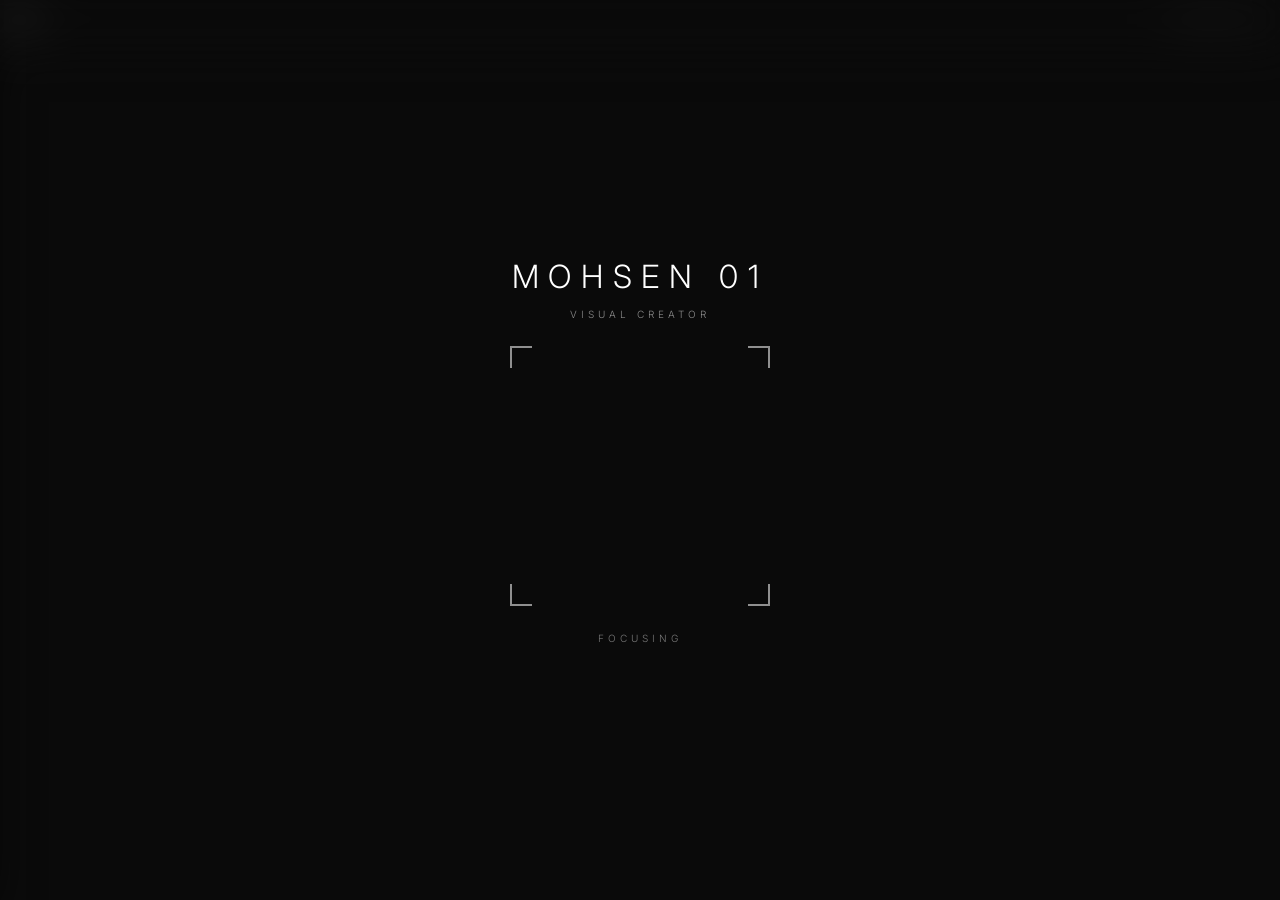
==== index.html @ 98c125b5 "Update index.html" ====
<!DOCTYPE html>
<html lang="en">
<head>
<meta charset="UTF-8"/>
<meta name="viewport" content="width=device-width, initial-scale=1.0"/>
<title>Mohsen-01 — Visual Creator</title>
<link rel="icon" href="public/logo.svg" type="image/svg+xml"/>
<link rel="apple-touch-icon" href="public/logo.svg"/>
<script src="https://cdnjs.cloudflare.com/ajax/libs/xlsx/0.18.5/xlsx.full.min.js"></script>
<link rel="preconnect" href="https://fonts.googleapis.com"/>
<link rel="preconnect" href="https://fonts.gstatic.com" crossorigin/>
<link href="https://fonts.googleapis.com/css2?family=Inter:wght@300;400;500&family=DM+Serif+Display&display=swap" rel="stylesheet"/>
<style>
*,*::before,*::after{box-sizing:border-box;margin:0;padding:0}
:root{
  --bg:#0a0a0a;
  --card:#111;
  --text:#fff;
  --gray:#8c8c8c;
  --accent:#d8b25c;
  --af-green:#3ddc63;
  --sw:240px;
  --gap:10px;
  --tb:50px;
  --f:'Inter',sans-serif;
  --fd:'DM Serif Display',serif;
}
html,body{
  width:100%;height:100%;overflow:hidden;
  background:var(--bg);color:var(--text);
  font-family:var(--f);font-weight:300;
}
img,video{
  -webkit-user-drag:none;
  -khtml-user-drag:none;
  -moz-user-drag:none;
  -o-user-drag:none;
  user-select:none;
  -webkit-touch-callout:none;
}

/* ══ SITE ROOT — everything except the loading overlay lives in here,
   so the whole app can be blurred/sharpened as one unit (focus-pull) ══ */
#site-root{
  position:fixed;inset:0;
  filter:blur(24px);
  transform:scale(1.015);
  transition:filter 1s cubic-bezier(.4,0,.2,1), transform 1s cubic-bezier(.4,0,.2,1);
  pointer-events:none;
}
#site-root.sharp{
  filter:blur(0);
  transform:scale(1);
  pointer-events:auto;
}

/* ══ INTRO / VIEWFINDER FOCUS OVERLAY ══ */
#intro{
  position:fixed;inset:0;z-index:9999;
  display:flex;flex-direction:column;align-items:center;justify-content:center;gap:26px;
  pointer-events:none;
  transition:opacity .7s ease;
}
#intro.out{opacity:0}
#iname{
  font-family:var(--f);
  font-weight:300;
  font-size:clamp(20px,3vw,32px);
  letter-spacing:.3em;text-transform:uppercase;
  opacity:0;transform:translateY(12px);
  transition:opacity .8s,transform .8s;
}
#iname.in{opacity:1;transform:translateY(0)}
#isub{
  font-size:10px;letter-spacing:.4em;text-transform:uppercase;
  color:var(--gray);margin-top:-14px;
  opacity:0;transition:opacity .6s .3s;
}
#isub.in{opacity:1}

/* AF (autofocus) viewfinder box — like a camera focus-confirm frame */
#af-box{
  position:relative;width:min(46vw,260px);height:min(46vw,260px);
  opacity:0;transition:opacity .5s ease;
}
#af-box.in{opacity:1}
#af-box.hunting{animation:afHunt 1.05s ease-in-out infinite}
@keyframes afHunt{
  0%,100%{transform:scale(1)}
  50%{transform:scale(.93)}
}
.af-corner{
  position:absolute;width:22px;height:22px;
  border:2px solid rgba(255,255,255,.55);
  transition:border-color .35s ease, width .35s ease, height .35s ease;
}
.af-tl{top:0;left:0;border-right:none;border-bottom:none}
.af-tr{top:0;right:0;border-left:none;border-bottom:none}
.af-bl{bottom:0;left:0;border-right:none;border-top:none}
.af-br{bottom:0;right:0;border-left:none;border-top:none}
#af-box.confirm .af-corner{border-color:var(--af-green)}
#af-status{
  font-size:10px;letter-spacing:.4em;text-transform:uppercase;
  color:rgba(255,255,255,.45);
  opacity:0;transition:opacity .5s ease, color .35s ease;
}
#af-status.in{opacity:1}
#af-status.confirm{color:var(--af-green)}

/* ══ TOPBAR ══ */
#topbar{
  position:absolute;top:0;left:0;right:0;height:var(--tb);
  display:flex;align-items:center;
  padding:0 24px 0 56px;
  z-index:400;
  border-bottom:1px solid rgba(255,255,255,.04);
  background:rgba(10,10,10,.9);
  backdrop-filter:blur(12px);
  -webkit-backdrop-filter:blur(12px);
}
#tb-left{display:flex;align-items:center;gap:8px;flex:1}
#tb-back{
     display:none;
    background:none;
    border:none;
    cursor:pointer;
    color:var(--gray);
    transition:color .25s;
	font-size:11px;
    letter-spacing:.22em;
    text-transform:uppercase;
}
#tb-back:hover{color:var(--text)}
#tb-sep{
    display:none;
    color:var(--gray);
    font-size:11px;
    letter-spacing:.18em;
}
#tb-cat{
  display:none;
    color:var(--text);
    font-size:11px;
    letter-spacing:.22em;
    text-transform:uppercase;
}
#tb-name{
  margin-left:auto;
  font-size:11px;letter-spacing:.25em;text-transform:uppercase;
  color:var(--gray);
}

/* hamburger */
#hbg{
  position:absolute;top:13px;left:14px;z-index:600;
  width:28px;height:24px;cursor:pointer;
  display:flex;flex-direction:column;justify-content:space-between;
  padding:2px 0;
}
#hbg span{
  display:block;height:1px;background:var(--text);
  transition:all .35s cubic-bezier(.77,0,.175,1);transform-origin:left center;
}
#hbg.open span:nth-child(1){transform:rotate(45deg)}
#hbg.open span:nth-child(2){opacity:0;transform:scaleX(0)}
#hbg.open span:nth-child(3){transform:rotate(-45deg)}

/* ══ SIDEBAR ══ */
#sidebar{
  position:absolute;left:0;top:0;bottom:0;width:var(--sw);
  background:rgba(8,8,8,.98);
  border-right:1px solid rgba(255,255,255,.05);
  display:flex;flex-direction:column;padding:52px 36px 40px;
  z-index:500;
  transform:translateX(-100%);
  transition:transform .45s cubic-bezier(.77,0,.175,1);
}
#sidebar.open{transform:translateX(0)}
.sb-brand{
  margin-bottom:52px;
}
.sb-logo{
  display:block;
  max-height:150px;
  max-width:150px;
  object-fit:contain;
}
.about-logo{
  display:block;
  max-height:200px;
  max-width:200px;
  object-fit:contain;
  margin-bottom:28px;
}
#sidebar nav{display:flex;flex-direction:column;gap:4px}
#sidebar nav a{
  font-size:12px;letter-spacing:.22em;text-transform:uppercase;
  color:var(--gray);text-decoration:none;padding:7px 0;
  transition:color .2s;
}
#sidebar nav a:hover,#sidebar nav a.act{color:var(--text)}
.sb-soc{margin-top:auto;display:flex;flex-direction:column;gap:8px}
.sb-soc a{
  font-size:9px;letter-spacing:.2em;text-transform:uppercase;
  color:var(--gray);text-decoration:none;transition:color .2s;
}
.sb-soc a:hover{color:var(--accent)}

/* ══ DIM ══ */
#dim{
  position:absolute;inset:0;z-index:490;
  background:rgba(0,0,0,0);pointer-events:none;
  transition:background .4s;
}
#dim.on{background:rgba(0,0,0,.6);pointer-events:all}

/* ══ WRAP ══ */
#wrap{
  position:absolute;inset:0;
  transition:transform .45s cubic-bezier(.77,0,.175,1),opacity .45s ease;
}
#wrap.pushed{transform:translateX(calc(var(--sw)*.45));opacity:.3}

/* ══ PAGES ══ */
.pg{position:absolute;inset:0;display:none}
.pg.act{display:block}

/* ══ HOME ══ */
#pg-home{overflow:hidden;padding-top:var(--tb)}

/* iOS zoom layer — wraps the grid, gets scaled */
#metro-wrap{
  width:100%;
  height:calc(var(--app-height) - var(--tb));
  transform-origin:center center; /* updated by JS per clicked tile */
  transition:transform .55s cubic-bezier(.4,0,.2,1),
             opacity   .45s ease;
  will-change:transform,opacity;
}
#metro{
  width:100%;height:100%;
  display:grid;
  gap:var(--gap);
  padding:var(--gap);
  grid-template-columns:repeat(12,1fr);
  /* rows set by JS per template */
}
/* tile positions set dynamically by JS */

.tile{
  position:relative;overflow:hidden;cursor:pointer;
  background:var(--card);
  border-radius:10px;
}

.sl{position:absolute;inset:0;opacity:0;z-index:1;will-change:transform}
.sl.on{opacity:1;z-index:2}
.sl img{
  width:100%;height:100%;
  object-fit:cover;
  filter:brightness(1);
  transition:transform .7s cubic-bezier(.25,.46,.45,.94),filter .4s;
}
.tile:hover .sl.on img{transform:scale(1.06);filter:brightness(.7)}
.sl video{width:100%;height:100%;object-fit:cover;filter:brightness(1);}

/* tile label — bottom center, not middle */
.tile-lbl{
  position:absolute;bottom:0;left:0;right:0;
  padding:28px 16px 18px;
  background:linear-gradient(transparent 0%,rgba(0,0,0,.85) 100%) bottom/100% 100% no-repeat;
  z-index:2;
  display:flex;flex-direction:column;align-items:center;
  text-align:center;
}
.tile-lbl-t{
  font-family:var(--fd);
  font-size:clamp(20px,2vw,40px);
  font-weight:300;letter-spacing:.18em;text-transform:uppercase;
  text-shadow:0 2px 16px rgba(0,0,0,.8);
  transition:letter-spacing .3s;
}
.tile:hover .tile-lbl-t{letter-spacing:.28em}
.tile-lbl-c{
  font-size:10px;letter-spacing:.2em;color:rgba(255,255,255,.4);
  margin-top:5px;text-transform:uppercase;
  opacity:0;transform:translateY(3px);
  transition:opacity .3s,transform .3s;
}
.tile:hover .tile-lbl-c{opacity:1;transform:translateY(0)}

/* ══ TRANSITION OVERLAY ══ */
#trans{
  position:absolute;inset:0;z-index:800;
  background:var(--bg);
  opacity:0;pointer-events:none;
  display:flex;align-items:center;justify-content:center;
  transition:opacity .35s ease;
}
#trans.fade-in{opacity:1}
#trans-title{
  font-family:var(--fd);
  font-size:clamp(28px,5vw,64px);font-weight:300;
  letter-spacing:.2em;text-transform:uppercase;
  opacity:0;transform:translateY(10px);
  transition:opacity .4s ease,transform .4s ease;
}
#trans-title.show{opacity:1;transform:translateY(0)}

/* ══ GALLERY — Justified Grid ══ */
#pg-gallery{overflow-y:auto;padding-top:var(--tb)}
#pg-gallery::-webkit-scrollbar{width:2px}
#pg-gallery::-webkit-scrollbar-thumb{background:rgba(255,255,255,.08)}

.photo-grid{
  padding:var(--gap);
  opacity:0;
  transition:opacity .5s ease;
}
.photo-grid.in{opacity:1}

/* each justified row */
.jrow{
  display:flex;
  gap:var(--gap);
  margin-bottom:var(--gap);
}
.pi{
  position:relative;overflow:hidden;cursor:pointer;
  background:var(--card);
  flex-shrink:0;
}
.pi img,.pi video{
  width:100%;height:100%;object-fit:cover;
  display:block;
  filter:brightness(.85);
  transition:transform .5s cubic-bezier(.25,.46,.45,.94),filter .3s;
}
.pi:hover img,.pi:hover video{transform:scale(1.04);filter:brightness(.5)}
.pi-ov{
  position:absolute;inset:0;
  display:flex;align-items:center;justify-content:center;
  opacity:0;transition:opacity .3s;
}
.pi:hover .pi-ov{opacity:1}
.pi-ov span{
  width:36px;height:36px;border-radius:50%;
  border:1px solid rgba(255,255,255,.3);
  display:flex;align-items:center;justify-content:center;font-size:14px;
}

/* ══ LIGHTBOX ══ */
#lb{
  position:absolute;inset:0;z-index:900;background:#000;
  display:flex;
opacity:0;
pointer-events:none;
transition:opacity .35s ease;align-items:center;justify-content:center;
touch-action:none;
}
#lb.on{
opacity:1;
pointer-events:auto;
}
#lb-thumb,
#lb-img{
max-width:90vw;
max-height:88vh;
position:absolute;
object-fit:contain;
}

#lb-thumb{
filter:blur(18px);
transform:scale(1.04);
transition:opacity .35s;
clip-path:inset(0);
}

#lb-img{
opacity:0;
transition:opacity .4s ease;
cursor:zoom-in;
}
#lb-vid{max-width:90vw;max-height:88vh;display:none}
.lb-x{
  position:absolute;top:18px;right:24px;
  background:none;border:none;color:var(--gray);
  font-size:20px;cursor:pointer;transition:color .2s;z-index:10;
}
.lb-x:hover{color:var(--text)}
.lb-ctr{
  position:absolute;top:20px;left:50%;transform:translateX(-50%);
  font-size:10px;letter-spacing:.2em;color:var(--gray);
}
.lbn{
  position:absolute;top:50%;transform:translateY(-50%);
  background:none;border:none;color:rgba(255,255,255,.2);
  font-size:40px;cursor:pointer;padding:16px;transition:color .2s;
  z-index:5;
}
.lbn:hover{color:var(--text)}
#lb-p{left:0}#lb-n{right:0}
.lb-meta{
  position:absolute;bottom:0;left:0;right:0;
  padding:20px 40px 28px;
  background:linear-gradient(transparent,rgba(0,0,0,.92));
}
.lb-mt{font-size:15px;font-weight:400;letter-spacing:.04em;margin-bottom:5px}
.lb-md{font-size:10px;letter-spacing:.18em;color:var(--gray);line-height:2}

/* ══ ABOUT / CONTACT ══ */
#pg-about,#pg-contact{overflow-y:auto;padding-top:var(--tb)}
.pg-inner{padding:clamp(40px,7vh,90px) clamp(28px,7vw,110px);max-width:700px}
.pg-ttl{
  font-family:var(--f);
  font-weight:200;
  letter-spacing:.08em;
  font-size:clamp(32px,5vw,64px);font-weight:300;
  letter-spacing:-.01em;margin-bottom:32px;
}
.bio{font-size:clamp(14px,1.5vw,17px);color:var(--gray);line-height:1.95;margin-bottom:48px}
.a-cols{display:grid;grid-template-columns:1fr 1fr;gap:32px;max-width:420px}
.a-lbl{font-size:9px;letter-spacing:.25em;text-transform:uppercase;color:var(--gray);margin-bottom:8px}
.a-val{font-size:13px;line-height:1.9}
.c-item{
  display:flex;align-items:center;padding:16px 0;
  border-bottom:1px solid rgba(255,255,255,.06);
  text-decoration:none;color:var(--text);transition:padding-left .25s;
}
.c-item:hover{padding-left:10px}
.c-lbl{font-size:9px;letter-spacing:.22em;text-transform:uppercase;color:var(--gray);width:110px;flex-shrink:0}
.c-val{font-size:clamp(14px,1.8vw,20px);font-weight:300;flex:1}
.c-arr{color:var(--gray);transition:color .2s,transform .2s;font-size:16px}
.c-item:hover .c-arr{color:var(--accent);transform:translateX(4px)}

/* ══ MOBILE ══ */
@media(max-width:700px){
  /* mobile: JS uses mobile template */
  .photo-grid{grid-template-columns:repeat(6,1fr);grid-auto-rows:90px}
  .gi-a,.gi-d,.gi-f{grid-column:span 3}
  .gi-b{grid-column:span 6}
  .gi-c,.gi-e{grid-column:span 3}
  .a-cols{grid-template-columns:1fr}

  #af-box{width:min(60vw,200px);height:min(60vw,200px)}
  .af-corner{width:16px;height:16px}
}
</style>
</head>
<body>

<!-- INTRO / VIEWFINDER FOCUS OVERLAY -->
<div id="intro">
  <div id="iname">Mohsen 01</div>
  <div id="isub">Visual Creator</div>
  <div id="af-box">
    <span class="af-corner af-tl"></span>
    <span class="af-corner af-tr"></span>
    <span class="af-corner af-bl"></span>
    <span class="af-corner af-br"></span>
  </div>
  <div id="af-status">Focusing</div>
</div>

<!-- SITE ROOT (blurred → sharp as it loads) -->
<div id="site-root">

<!-- HAMBURGER -->
<div id="hbg" onclick="toggleSB()">
  <span></span><span></span><span></span>
</div>

<!-- TOPBAR -->
<div id="topbar">
  <div id="tb-left">
    <button id="tb-back" onclick="goHome()">‹ HOME</button>
	<span id="tb-sep"> / </span>
    <span id="tb-cat"></span>
  </div>
  <span id="tb-name">Mohsen-01</span>
</div>

<!-- DIM -->
<div id="dim" onclick="closeSB()"></div>

<!-- SIDEBAR -->
<div id="sidebar">

  <nav>
    <a href="#" onclick="nav('home');return false" class="act">Home</a>
    <a href="#" onclick="nav('about');return false">About</a>
    <a href="#" onclick="nav('contact');return false">Contact</a>
  </nav>
  <div class="sb-soc">
    <a href="https://instagram.com/01mohsen" target="_blank">Instagram</a>
    <a href="https://behance.net/" target="_blank">Behance</a>
    <a href="https://linkedin.com/" target="_blank">LinkedIn</a>
  </div>
</div>

<!-- TRANSITION OVERLAY -->
<div id="trans">
  <div id="trans-title"></div>
</div>

<!-- WRAP -->
<div id="wrap">

  <!-- HOME -->
  <div id="pg-home" class="pg act">
    <div id="metro-wrap">
      <div id="metro" class="seven"></div>
    </div>
  </div>

  <!-- GALLERY -->
  <div id="pg-gallery" class="pg">
    <div class="photo-grid" id="photo-grid"></div>
  </div>

  <!-- ABOUT -->
  <div id="pg-about" class="pg">
    <div class="pg-inner">
      <img src="public/logo.svg" alt="Mohsen 01" class="about-logo"/>
      <h1 class="pg-ttl">Mohsen 01</h1>
      <p class="bio">Details create distinction.<br><br>I’m Mohsen, a visual creator specializing in photography and filmmaking. Since 2012, I’ve been creating visuals that combine minimalist aesthetics, cinematic storytelling, and meticulous attention to detail.<br><br>From product and fashion photography to commercial campaigns, social media films, documentaries, and music videos, every project is an opportunity to create meaningful visuals that elevate brands, evoke emotion, and leave a lasting impression.</p>
      <div class="a-cols">
        <div>
          <div class="a-lbl">Specialties</div>
          <div class="a-val">Commercial<br>Fashion<br>Product<br>Industrial<br>Video</div>
        </div>
        <div>
          <div class="a-lbl">Studio</div>
          <div class="a-val">FanStudio<br>Iran</div>
        </div>
      </div>
    </div>
  </div>
   
  <!-- CONTACT -->
  <div id="pg-contact" class="pg">
    <div class="pg-inner">
      <h1 class="pg-ttl">Let's Work<br>Together</h1>
      <a class="c-item" href="mailto:mohsen_01@ymail.com">
        <span class="c-lbl">Email</span><span class="c-val">Mohsen_01@ymail.com</span><span class="c-arr">→</span>
      </a>
      <a class="c-item" href="https://instagram.com/01mohsen" target="_blank">
        <span class="c-lbl">Instagram</span><span class="c-val">@01mohsen</span><span class="c-arr">→</span>
      </a>
      <a class="c-item" href="https://t.me/mohsen_01" target="_blank">
        <span class="c-lbl">Telegram</span><span class="c-val">@Mohsen_01</span><span class="c-arr">→</span>
      </a>
      <a class="c-item" href="https://wa.me/989106005650" target="_blank">
        <span class="c-lbl">WhatsApp</span><span class="c-val">+98 910 6005 650</span><span class="c-arr">→</span>
      </a>
    </div>
  </div>

</div><!-- /wrap -->

<!-- LIGHTBOX -->
<div id="lb">
  <button class="lb-x" onclick="closeLb()">✕</button>
  <div class="lb-ctr" id="lb-ctr"></div>
  <button class="lbn" id="lb-p" onclick="lbNav(-1)">‹</button>
  <img id="lb-thumb" src="" alt=""/>
  <img id="lb-img" src="" alt=""/>
  <video id="lb-vid" controls loop></video>
  <button class="lbn" id="lb-n" onclick="lbNav(1)">›</button>
  <div class="lb-meta">
    <div class="lb-mt" id="lb-mt"></div>
    <div class="lb-md" id="lb-md"></div>
  </div>
</div>

</div><!-- /site-root -->

<script>
// ── utils ──────────────────────────────────
function shuffle(a){
  const b=[...a];
  for(let i=b.length-1;i>0;i--){
    const j=Math.floor(Math.random()*(i+1));
    [b[i],b[j]]=[b[j],b[i]];
  }
  return b;
}
function setAppHeight() {
  document.documentElement.style.setProperty(
    '--app-height',
    `${window.innerHeight}px`
  );
}

window.addEventListener('resize', setAppHeight);

// prevent easy copying — block right-click / drag-and-drop on images & videos
document.addEventListener('contextmenu', e=>{
  if(e.target.tagName==='IMG'||e.target.tagName==='VIDEO') e.preventDefault();
});
document.addEventListener('dragstart', e=>{
  if(e.target.tagName==='IMG'||e.target.tagName==='VIDEO') e.preventDefault();
});

// fallback: some mobile browsers block autoplay entirely until the user
// interacts with the page — retry any still-paused metro videos then
function kickAutoplayVideos(){
  document.querySelectorAll('#metro video').forEach(v=>{
    if(v.paused && v.src){ const p=v.play(); if(p&&p.catch)p.catch(()=>{}); }
  });
}
['touchstart','click'].forEach(evt=>document.addEventListener(evt,kickAutoplayVideos,{once:true,passive:true}));

// ══════════════════════════════════════════════════════
// DATA — از فایل data.xlsx خونده می‌شه (کنار همین index.html روی هاست بذارش)
// شیت "Categories": ستون‌های Id, Title
// هر شیت دیگه (اسمش = همون Id بالا): ستون‌های Number, Type, Ext, Caption, Year, Camera, Lens
// Number = شماره فایل توی thumbs/<id>/ و hq/<id>/ (مثلاً 3 یعنی 03.jpg)
// Ext خالی باشه یعنی پیش‌فرض: jpg برای photo، mp4 برای video
// ══════════════════════════════════════════════════════
async function loadSiteData(){
  try{
    const resp = await fetch('data.xlsx');
    if(!resp.ok) throw new Error('data.xlsx not found ('+resp.status+')');
    const buf = await resp.arrayBuffer();
    const wb = XLSX.read(buf,{type:'array'});

    const catsSheet = wb.Sheets['Categories'];
    if(!catsSheet) throw new Error('Categories sheet missing in data.xlsx');
    const catsRows = XLSX.utils.sheet_to_json(catsSheet);

    return catsRows.map(row=>{
      const id = String(row.Id||'').trim();
      const title = String(row.Title||id).trim();
      const sheet = wb.Sheets[id];
      const rows = sheet ? XLSX.utils.sheet_to_json(sheet) : [];

      const items = rows.map(r=>{
        const num = String(r.Number).padStart(2,'0');
        const type = String(r.Type||'photo').toLowerCase()==='video' ? 'video' : 'photo';
        const ext = (r.Ext && String(r.Ext).trim()) || (type==='video' ? 'mp4' : 'jpg');
        return {
          thumb: `thumbs/${id}/${num}.${ext}`,
          hq: `hq/${id}/${num}.${ext}`,
          type,
          title: r.Caption ? String(r.Caption) : '',
          year: r.Year ? String(r.Year) : '',
          camera: r.Camera ? String(r.Camera) : '',
          lens: r.Lens ? String(r.Lens) : ''
        };
      });

      return {id, title, items};
    });
  }catch(err){
    console.error('Failed to load data.xlsx:', err);
    return [];
  }
}
// ══════════════════════════════════════════════════════
// ══════════════════════════════════════════════════════

// ── state ──────────────────────────────────
let DATA=[];
let curCat=0;
let filtItems=[];
let lbIdx=0;
const _ratioCache=new Map(); // thumb path -> {ratio, isVthumb} — avoids re-probing video/image metadata on repeat visits

// ── INIT ───────────────────────────────────
window.addEventListener('load',()=>{
setAppHeight();
  const nm=document.getElementById('iname');
  const sb=document.getElementById('isub');
  const intro=document.getElementById('intro');
  const siteRoot=document.getElementById('site-root');
  const afBox=document.getElementById('af-box');
  const afStatus=document.getElementById('af-status');

  setTimeout(()=>{
    nm.classList.add('in');sb.classList.add('in');
    afBox.classList.add('in','hunting');
    afStatus.classList.add('in');
  },150);

  const dataPromise = loadSiteData(); // kick off fetch now, doesn't block the intro

  setTimeout(async ()=>{
    DATA = await dataPromise;
    buildMetro();

    // racking focus: site sharpens, AF box locks and turns green — like a
    // camera confirming focus in the viewfinder
    afBox.classList.remove('hunting');
    afBox.classList.add('confirm');
    afStatus.classList.add('confirm');
    afStatus.textContent='Focused';
    siteRoot.classList.add('sharp');

    setTimeout(()=>{
      nm.style.transition='transform .9s cubic-bezier(.77,0,.175,1),opacity .9s';
      nm.style.transform='translateY(-24px)';
      nm.style.opacity='0';
      sb.style.opacity='0';
      intro.classList.add('out');
    },550);
    setTimeout(()=>intro.style.display='none',1300);
  },1500);
});

// ── LAYOUT TEMPLATES (8 tiles, 12-col grid) ─
// هر template دقیقاً ۱۲ستون × N ردیف رو پر می‌کنه — بدون gap
const TEMPLATES = [
  // A: tall-left(4col,2row) + wide-top-right(8col,1row) + 2mid(4col) + 4bottom(3col)
  { rows:3, areas:[
    {c:'1/5',  r:'1/3'},   // tall left
    {c:'5/13', r:'1/2'},   // wide top right
    {c:'5/9',  r:'2/3'},   // mid left
    {c:'9/13', r:'2/3'},   // mid right
    {c:'1/4',  r:'3/4'},   // bottom 1
    {c:'4/7',  r:'3/4'},   // bottom 2
    {c:'7/10', r:'3/4'},   // bottom 3
    {c:'10/13',r:'3/4'},   // bottom 4
  ]},
  // B: tall-right(4col,2row) + wide-top-left(8col,1row) + 2mid(4col) + 4bottom(3col)
  { rows:3, areas:[
    {c:'9/13', r:'1/3'},
    {c:'1/9',  r:'1/2'},
    {c:'1/5',  r:'2/3'},
    {c:'5/9',  r:'2/3'},
    {c:'1/4',  r:'3/4'},
    {c:'4/7',  r:'3/4'},
    {c:'7/10', r:'3/4'},
    {c:'10/13',r:'3/4'},
  ]},
  // C: 3-equal-top + big-bottom-left(6col,2row) + 3-right(2col each) x2
  { rows:3, areas:[
    {c:'1/5',  r:'1/2'},
    {c:'5/9',  r:'1/2'},
    {c:'9/13', r:'1/2'},
    {c:'1/7',  r:'2/4'},   // big bottom left
    {c:'7/10', r:'2/3'},
    {c:'10/13',r:'2/3'},
    {c:'7/10', r:'3/4'},
    {c:'10/13',r:'3/4'},
  ]},
  // D: 4-equal-top + 4-equal-bottom (pure symmetric)
  { rows:2, areas:[
    {c:'1/4',  r:'1/2'},
    {c:'4/7',  r:'1/2'},
    {c:'7/10', r:'1/2'},
    {c:'10/13',r:'1/2'},
    {c:'1/4',  r:'2/3'},
    {c:'4/7',  r:'2/3'},
    {c:'7/10', r:'2/3'},
    {c:'10/13',r:'2/3'},
  ]},
  // E: full-width-top(1row) + 3mid(4col) + big-bottom-left(6col) + 2small-bottom-right
  { rows:3, areas:[
    {c:'1/13', r:'1/2'},   // full width top
    {c:'1/5',  r:'2/3'},
    {c:'5/9',  r:'2/3'},
    {c:'9/13', r:'2/3'},
    {c:'1/7',  r:'3/4'},   // big bottom left
    {c:'7/9',  r:'3/4'},
    {c:'9/11', r:'3/4'},
    {c:'11/13',r:'3/4'},
  ]},
  // F: 2big-top(6col each) + tall-left(3col,2row) + tall-right(3col,2row) + 2center
  { rows:3, areas:[
    {c:'1/7',  r:'1/2'},
    {c:'7/13', r:'1/2'},
    {c:'1/4',  r:'2/4'},   // tall left bottom
    {c:'10/13',r:'2/4'},   // tall right bottom
    {c:'4/7',  r:'2/3'},
    {c:'7/10', r:'2/3'},
    {c:'4/7',  r:'3/4'},
    {c:'7/10', r:'3/4'},
  ]},
];

// mobile: fixed "metro-style" layout — a hero tile, one tall tile, rest small.
// Uses the same 12-col grid as desktop, split into a left/right half per row.
// rowTemplate makes the hero's two rows smaller (~1.5x a normal tile instead of 2x).
const MOBILE_TEMPLATE = { rows:6, rowTemplate:'0.75fr 0.75fr 1fr 1fr 1fr 1fr', areas:[
  {c:'1/13', r:'1/3'},  // hero — full width, ~1.5x height
  {c:'1/7',  r:'3/4'},
  {c:'7/13', r:'3/4'},
  {c:'1/7',  r:'4/6'},  // tall left
  {c:'7/13', r:'4/5'},
  {c:'7/13', r:'5/6'},
  {c:'1/7',  r:'6/7'},
  {c:'7/13', r:'6/7'},
]};

// ── TILE MEDIA (staged load + random slide/roll transitions) ─
// Builds slide elements for a tile (photo or video). Photo tiles load
// their first 3 slides right away, then a second batch of up to 3 more
// a few seconds later — every slide is loaded (given a real src) the
// moment it's created, so nothing goes black waiting on its turn to
// roll in. Motion tiles just load all 3 videos up front (that's the
// whole category). Starts on a random slide, then rolls to a random
// different one on its own randomized timer — staggered per tile so
// tiles never change together.
function buildTileMedia(tile,cat){
  const isVideoCat = cat.items.some(it=>it.type==='video');
  const cap = isVideoCat ? 3 : 6;
  const allItems=cat.items.slice(0,cap);
  if(allItems.length===0)return;

  const slides=[];

  function makeSlide(item){
    const isVideo = item.type==='video' || /\.(mp4|mov|webm)$/i.test(item.thumb||'');
    const s=document.createElement('div');
    s.className='sl';
    tile.appendChild(s);
    if(isVideo){
      const posterPath = item.poster ? `public/${item.poster}` : `public/${item.thumb.replace(/\.(mp4|mov|webm)$/i,'.jpg')}`;
      s.innerHTML=`<video src="public/${item.thumb}" poster="${posterPath}" loop muted playsinline webkit-playsinline="true" preload="auto"></video>`;
      const v=s.querySelector('video');
      const tryPlay=()=>{ const p=v.play(); if(p&&p.catch)p.catch(()=>{}); };
      tryPlay();
      v.addEventListener('loadeddata',tryPlay);
      v.addEventListener('canplay',tryPlay);
    } else {
      s.innerHTML=`<img src="public/${item.thumb}" alt="${cat.title}"/>`;
    }
    slides.push(s);
    return s;
  }

  // first batch loads right away
  const eagerCount=Math.min(3,allItems.length);
  for(let i=0;i<eagerCount;i++) makeSlide(allItems[i]);

  // randomized starting slide — not always the first item
  let curIdx=Math.floor(Math.random()*slides.length);
  slides[curIdx].classList.add('on');
  slides[curIdx].style.transform='translate(0,0)';

  // second batch (photo tiles only) loads a few seconds later, already fully loaded by the time it's needed
  if(allItems.length>eagerCount){
    setTimeout(()=>{
      for(let i=eagerCount;i<allItems.length;i++) makeSlide(allItems[i]);
    },3000+Math.random()*1500);
  }

  if(allItems.length<2)return;

  const DIRS=[{x:1,y:0},{x:-1,y:0},{x:0,y:1},{x:0,y:-1}];

  function roll(){
    if(slides.length<2)return; // extra slides haven't loaded in yet
    let nextIdx;
    do{ nextIdx=Math.floor(Math.random()*slides.length); }while(nextIdx===curIdx);
    const d=DIRS[Math.floor(Math.random()*DIRS.length)];
    const outEl=slides[curIdx], inEl=slides[nextIdx];

    const inVid=inEl.querySelector('video');
    if(inVid){ const p=inVid.play(); if(p&&p.catch)p.catch(()=>{}); }

    inEl.style.transition='none';
    inEl.style.transform=`translate(${d.x*100}%, ${d.y*100}%)`;
    inEl.classList.add('on');
    void inEl.offsetWidth; // force reflow

    inEl.style.transition='transform .85s cubic-bezier(.65,0,.35,1)';
    outEl.style.transition='transform .85s cubic-bezier(.65,0,.35,1)';
    requestAnimationFrame(()=>{
      inEl.style.transform='translate(0,0)';
      outEl.style.transform=`translate(${-d.x*100}%, ${-d.y*100}%)`;
    });

    setTimeout(()=>{
      outEl.classList.remove('on');
      outEl.style.transition='none';
      outEl.style.transform='translate(0,0)';
    },870);

    curIdx=nextIdx;
  }

  function scheduleNext(delay){
    setTimeout(()=>{
      roll();
      scheduleNext(5000+Math.random()*3000); // next change: random 5-8s
    },delay);
  }

  // first change per tile: random 4-8s — staggers the initial start
  scheduleNext(4000+Math.random()*4000);
}

// ── BUILD METRO ────────────────────────────
// saved layout — set once on load, reused on back
let _savedTpl = null;
let _savedCats = null;

function buildMetro(reuse=false){
  const metro=document.getElementById('metro');
  const mwrap=document.getElementById('metro-wrap');
  metro.innerHTML='';

  // reset metro-wrap transform
  mwrap.style.transition='none';
  mwrap.style.transform='scale(1)';
  mwrap.style.opacity='1';
  mwrap.style.transformOrigin='center center';

  // pick template and cat order — reuse if back, new if first load
  const isMobile=window.innerWidth<=700;
  if(!reuse || !_savedTpl){
    _savedTpl = isMobile ? MOBILE_TEMPLATE : TEMPLATES[Math.floor(Math.random()*TEMPLATES.length)];
    if(isMobile){
      // pin Observations to the hero tile (its name is long and gets clipped in small tiles)
      const obs = DATA.find(c=>c.id==='observations');
      const rest = shuffle(DATA.filter(c=>c.id!=='observations'));
      _savedCats = obs ? [obs, ...rest] : shuffle([...DATA]);
    } else {
      _savedCats = shuffle([...DATA]);
    }
  }
  const tpl = _savedTpl;
  const cats = _savedCats;

  metro.style.gridTemplateRows = tpl.rowTemplate ? tpl.rowTemplate : `repeat(${tpl.rows},1fr)`;

  cats.forEach((cat,i)=>{
    if(i>7)return; // max 8 tiles
    const area=tpl.areas[i];
    const tile=document.createElement('div');
    tile.className='tile';
    tile.style.gridColumn=area.c;
    tile.style.gridRow=area.r;

    buildTileMedia(tile,cat);

    const lbl=document.createElement('div');
    lbl.className='tile-lbl';
    lbl.innerHTML=`<div class="tile-lbl-t">${cat.title}</div>
      <div class="tile-lbl-c">${cat.items.length} Projects</div>`;
    tile.appendChild(lbl);

    tile.addEventListener('click',()=>zoomTransition(tile,DATA.indexOf(cat)));
    metro.appendChild(tile);
  });
}

// ── iOS ZOOM + CINEMATIC TRANSITION ────────
function zoomTransition(tile,catIdx){
  const mwrap=document.getElementById('metro-wrap');
  const trans=document.getElementById('trans');
  const transTitle=document.getElementById('trans-title');
  const cat=DATA[catIdx];

  // calculate which tile was clicked and set transform-origin toward it
  const tRect=tile.getBoundingClientRect();
  const wRect=mwrap.getBoundingClientRect();
  const ox=((tRect.left+tRect.width/2)-wRect.left)/wRect.width*100;
  const oy=((tRect.top+tRect.height/2)-wRect.top)/wRect.height*100;

  mwrap.style.transformOrigin=`${ox}% ${oy}%`;

  // re-enable transition
  mwrap.style.transition='transform .55s cubic-bezier(.4,0,.2,1),opacity .45s ease';

  // PHASE 1: zoom in + fade out grid
  mwrap.style.transform='scale(1.18)';
  mwrap.style.opacity='0';

  // PHASE 2: show black overlay
  setTimeout(()=>{
    trans.classList.add('fade-in');
    transTitle.textContent=cat.title;
    setTimeout(()=>transTitle.classList.add('show'),100);
  },300);

  // PHASE 3: build gallery behind overlay
  setTimeout(()=>{
    openCat(catIdx);
  },500);

  // PHASE 4: fade out overlay → reveal gallery
  setTimeout(()=>{
    transTitle.classList.remove('show');
    trans.style.transition='opacity .5s ease';
    trans.classList.remove('fade-in');
    // fade in gallery grid
    setTimeout(()=>{
      document.querySelector('.photo-grid').classList.add('in');
    },200);
  },1100);

  // PHASE 5: cleanup overlay
  setTimeout(()=>{
    trans.style.transition='';
    transTitle.textContent='';
  },1700);
}

// ── OPEN CATEGORY ──────────────────────────
let _catGen=0;
async function openCat(ci, fromPop=false){
  const myGen=++_catGen;
  curCat=ci;
  const cat=DATA[ci];
  filtItems=[...cat.items];

  // topbar
  document.getElementById('tb-back').style.display='block';
  document.getElementById('tb-sep').style.display='block';
  document.getElementById('tb-cat').style.display='block';
  document.getElementById('tb-cat').textContent=cat.title;

  await renderGrid(filtItems,myGen);
  if(myGen!==_catGen)return; // a newer category was opened while this one was still loading

  setTimeout(()=>{
    document.getElementById('pg-gallery').scrollTop = 0;
},0);

  showPg('gallery',false); // false = no topbar reset (handled here)

  if(!fromPop){
    history.pushState(
        {page:'gallery',cat:ci},
        '',
        '#'+cat.id
    );
  }
}

// ── JUSTIFIED GRID (masonry columns) ──────
async function renderGrid(items,myGen){
  const grid = document.getElementById('photo-grid');
  grid.className = 'photo-grid';
  grid.innerHTML = '';
  grid.style.cssText = 'display:flex;gap:10px;padding:3px;align-items:flex-start;opacity:0;transition:opacity .5s ease';

  // 1. detect ratios — cached per file so re-opening a category (e.g. Motion)
  // doesn't re-probe video metadata every single time
const itemsWithRatio = await Promise.all(items.map((item,index) => new Promise(resolve => {
    const cached=_ratioCache.get(item.thumb);
    if(cached){
      resolve({...item, ...cached, originalIndex:index});
      return;
    }
    const isVthumb = item.thumb && /\.(mp4|mov|webm)$/i.test(item.thumb);
    if(isVthumb){
        // detect video ratio via HTMLVideoElement
        const v = document.createElement('video');
        v.muted = true;
        v.preload = 'metadata';
        v.onloadedmetadata = () => {
          const r = v.videoWidth && v.videoHeight ? v.videoWidth/v.videoHeight : 1.25;
          const result={ratio:r,isVthumb:true};
          _ratioCache.set(item.thumb,result);
          resolve({
    ...item,
    ...result,
    originalIndex:index
});
        };
        v.onerror = () => resolve({...item, ratio:1.25, isVthumb:true});
        v.src = 'public/' + item.thumb;
        return;
      }
    const img = new Image();
   img.onload = () => {
    const result={ratio: img.naturalWidth / img.naturalHeight, isVthumb:false};
    _ratioCache.set(item.thumb,result);
    resolve({
    ...item,
    ...result,
    originalIndex: index
});
};
img.onerror = () => resolve({
    ...item,
    ratio: 1.25,
    isVthumb: false,
    originalIndex: index
});
    img.src = 'public/' + item.thumb;
  })));

  if(myGen!==undefined && myGen!==_catGen)return; // a different category was opened meanwhile — discard this stale result

  // 2. masonry columns
  const W    = window.innerWidth;
  const cols = W < 600 ? 2 : W < 1000 ? 3 : 4;
  const GAP  = 3;
  const colW = Math.floor((W - GAP*(cols+1)) / cols);

  const colEls = [], colH = [];
  for(let i = 0; i < cols; i++){
    const c = document.createElement('div');
    c.style.cssText = 'flex:1;display:flex;flex-direction:column;gap:10px;min-width:0';
    grid.appendChild(c);
    colEls.push(c); colH.push(0);
  }

  // shuffle — no repeats
  const sorted = [...itemsWithRatio].reverse();

  sorted.forEach((item, index) => {
    const h   = Math.round(colW / item.ratio);
    const card = document.createElement('div');
    card.style.cssText = 'position:relative;overflow:hidden;cursor:pointer;background:#111;width:100%;border-radius:10px';

    const origIdx = item.originalIndex;
    if(item.isVthumb){
      const posterPath = item.poster ? `public/${item.poster}` : `public/${item.thumb.replace(/\.(mp4|mov|webm)$/i,'.jpg')}`;
      card.innerHTML = `<video src="public/${item.thumb}" poster="${posterPath}" autoplay muted loop playsinline style="width:100%;height:${h}px;object-fit:cover;display:block;filter:brightness(.85)"></video><div class="pi-ov"><span>▶</span></div>`;
    } else {
      card.innerHTML = `<img src="public/${item.thumb}" loading="lazy" style="width:100%;height:${h}px;object-fit:cover;display:block;filter:brightness(.85)"/><div class="pi-ov"><span>+</span></div>`;
    }
    // hover
    const media = card.querySelector('img,video');
    card.addEventListener('mouseenter', () => { media.style.transform='scale(1.04)'; media.style.filter='brightness(.5)'; media.style.transition='transform .5s,filter .3s'; });
    card.addEventListener('mouseleave', () => { media.style.transform=''; media.style.filter='brightness(.85)'; });
    card.onclick = () => openLb(origIdx);

    // place in shortest column
    let t = 0;
    for(let i = 1; i < cols; i++) if(colH[i] < colH[t]) t = i;
    colH[t] += h + GAP;
    colEls[t].appendChild(card);
  });

  // fade in
  requestAnimationFrame(() => requestAnimationFrame(() => { grid.style.opacity='1'; }));
}

// ── GO HOME with cinematic back transition ──
function goHome(fromPop=false){

  const trans=document.getElementById('trans');
  const transTitle=document.getElementById('trans-title');
  const grid=document.querySelector('.photo-grid');
  const wrap=document.getElementById('wrap');

  // fade out gallery
  if(grid) grid.classList.remove('in');

  if(fromPop){
    // lightweight transition for native swipe-back / browser back —
    // no black overlay flash, just a quick smooth crossfade
    wrap.style.transition='opacity .22s ease';
    wrap.style.opacity='0';
    setTimeout(()=>{
      buildMetro(true);
      showPg('home',true);
      requestAnimationFrame(()=>{ wrap.style.opacity='1'; });
    },160);
    setTimeout(()=>{ wrap.style.transition=''; },500);
  } else {
    // PHASE 1: fade to black
    trans.style.transition='opacity .35s ease';
    trans.classList.add('fade-in');

    // PHASE 2: rebuild home behind overlay
    setTimeout(()=>{
      buildMetro(true); // reuse same layout
      showPg('home',true);
    },380);

    // PHASE 3: fade out overlay → reveal home
    setTimeout(()=>{
      trans.style.transition='opacity .6s ease';
      trans.classList.remove('fade-in');
    },600);

    setTimeout(()=>{
      trans.style.transition='';
      transTitle.textContent='';
    },1300);
  }

  document.querySelectorAll('#sidebar nav a').forEach(a=>a.classList.remove('act'));
  document.querySelector('#sidebar nav a[onclick*="\'home\'"]')?.classList.add('act');

  if(!fromPop){
    history.pushState(
        {page:'home'},
        '',
        '#'
    );
  }
}

// ── PAGES ──────────────────────────────────
function showPg(name, resetTopbar=true){
  document.querySelectorAll('.pg').forEach(p=>p.classList.remove('act'));
  document.getElementById('pg-'+name).classList.add('act');
  if(name!=='gallery') document.getElementById('pg-'+name).scrollTop=0;
  if(resetTopbar){
    document.getElementById('tb-back').style.display='none';
	document.getElementById('tb-sep').style.display='none';
    document.getElementById('tb-cat').style.display='none';
  }
  closeSB();
}

function nav(name){
  if(name==='home'){goHome();return}
  showPg(name,true);
  document.querySelectorAll('#sidebar nav a').forEach(a=>a.classList.remove('act'));
  const t=document.querySelector(`#sidebar nav a[onclick*="'${name}'"]`);
  if(t)t.classList.add('act');
}

// ── SIDEBAR ────────────────────────────────
function toggleSB(){
  document.getElementById('sidebar').classList.contains('open')?closeSB():openSB();
}
function openSB(){
  document.getElementById('sidebar').classList.add('open');
  document.getElementById('hbg').classList.add('open');
  document.getElementById('dim').classList.add('on');
  document.getElementById('wrap').classList.add('pushed');
}
function closeSB(){
  document.getElementById('sidebar').classList.remove('open');
  document.getElementById('hbg').classList.remove('open');
  document.getElementById('dim').classList.remove('on');
  document.getElementById('wrap').classList.remove('pushed');
}

// ── LIGHTBOX ───────────────────────────────
function openLb(i){
  lbIdx=i;renderLb();
  if(window.__lbResetZoom)window.__lbResetZoom(false);
  const lb=document.getElementById('lb');

lb.animate(

[
{transform:'scale(.97)',opacity:0},
{transform:'scale(1)',opacity:1}
],

{
duration:350,
easing:'cubic-bezier(.25,.8,.25,1)'
}

);
  document.getElementById('lb').classList.add('on');
  document.body.style.overflow='hidden';
}
function renderLb(){
  const item=filtItems[lbIdx];
  if(!item)return;

  const img   = document.getElementById('lb-img');
  const thumb = document.getElementById('lb-thumb');
  const vid   = document.getElementById('lb-vid');
  const isV   = item.type==='video';

  // reset both images first
  img.src=''; img.style.opacity='0';
  thumb.src=''; thumb.style.opacity='0';

  if(isV){
    img.style.display='none';
    thumb.style.display='none';
    vid.style.display='block';
    vid.src='public/'+item.hq;
    vid.play();
  } else {
    vid.style.display='none'; vid.pause(); vid.src='';
    img.style.display='block';
    thumb.style.display='block';

    // show thumb immediately as placeholder
    thumb.onload = () => { thumb.style.opacity='1'; };
    thumb.src = 'public/'+item.thumb;

    // load HQ and swap
    const full = new Image();
    const targetHq = 'public/'+item.hq;
    full.onload = () => {
      // make sure user hasn't navigated away
      if(filtItems[lbIdx] !== item) return;
      img.src = targetHq;
      img.style.opacity = '1';
      thumb.style.opacity = '0';
    };
    full.onerror = () => {
      // HQ failed to load — at least don't leave the blurred placeholder stuck
      if(filtItems[lbIdx] !== item) return;
      thumb.style.opacity = '1';
    };
    full.src = targetHq;
  }

  document.getElementById('lb-mt').textContent = item.title||'';
  document.getElementById('lb-md').textContent = [item.year,item.camera,item.lens].filter(Boolean).join(' · ');
  document.getElementById('lb-ctr').textContent = `${lbIdx+1} / ${filtItems.length}`;
}
function closeLb(){

  const lb = document.getElementById('lb');

  lb.animate(
    [
      { transform:'scale(1)', opacity:1 },
      { transform:'scale(.97)', opacity:0 }
    ],
    {
      duration:250,
      easing:'ease'
    }
  );

  setTimeout(() => {

    lb.classList.remove('on');

    const v = document.getElementById('lb-vid');
    v.pause();
    v.src = '';

    document.body.style.overflow = '';

  },220);

}
function lbNav(d){
  const stageEls=[document.getElementById('lb-img'),document.getElementById('lb-thumb'),document.getElementById('lb-vid')];
  if(window.__lbResetZoom)window.__lbResetZoom(false);

  // slide the current content out
  stageEls.forEach(el=>{
    el.style.transition='transform .22s cubic-bezier(.4,0,.2,1)';
    el.style.transform=`translateX(${d>0?-40:40}px)`;
  });

  setTimeout(()=>{
    lbIdx=(lbIdx+d+filtItems.length)%filtItems.length;
    renderLb();

    // position new content on the opposite side, then slide it in
    stageEls.forEach(el=>{
      el.style.transition='none';
      el.style.transform=`translateX(${d>0?40:-40}px)`;
    });
    void stageEls[0].offsetWidth; // force reflow
    stageEls.forEach(el=>{
      el.style.transition='transform .3s cubic-bezier(.4,0,.2,1)';
      el.style.transform='translateX(0)';
    });
  },180);
}
document.addEventListener('keydown',e=>{
  if(!document.getElementById('lb').classList.contains('on'))return;
  if(e.key==='Escape')closeLb();
  if(e.key==='ArrowLeft')lbNav(-1);
  if(e.key==='ArrowRight')lbNav(1);
});
document.getElementById('lb').addEventListener('wheel',e=>{
  lbNav(e.deltaY>0?1:-1);
},{passive:true});
document.getElementById('lb').addEventListener('click',e=>{
  if(e.target===e.currentTarget)closeLb();
});

// pinch-to-zoom + pan + swipe-navigation for the lightbox image
(function(){
  const lb=document.getElementById('lb');
  const img=document.getElementById('lb-img');
  let scale=1, panX=0, panY=0;
  let pinchStartDist=0, pinchStartScale=1;
  let isPinching=false, isPanning=false;
  let panStartX=0, panStartY=0, startPanX=0, startPanY=0;
  let swipeStartX=0, swipeStartY=0;
  let lastTap=0;

  function applyTransform(smooth){
    img.style.transition = smooth ? 'opacity .4s ease, transform .25s ease' : 'opacity .4s ease';
    img.style.transform = `translate(${panX}px, ${panY}px) scale(${scale})`;
    img.style.cursor = scale>1 ? 'grab' : 'zoom-in';
    if(smooth) setTimeout(()=>{ img.style.transition='opacity .4s ease'; },250);
  }
  function resetZoom(smooth){
    scale=1; panX=0; panY=0;
    applyTransform(smooth!==false);
  }
  window.__lbResetZoom = resetZoom;

  function dist(a,b){ return Math.hypot(a.clientX-b.clientX, a.clientY-b.clientY); }

  lb.addEventListener('touchstart',e=>{
    if(e.touches.length===2){
      isPinching=true; isPanning=false;
      pinchStartDist=dist(e.touches[0],e.touches[1]);
      pinchStartScale=scale;
      return;
    }
    if(e.touches.length===1){
      const t=e.touches[0];
      if(scale>1){
        isPanning=true;
        panStartX=t.clientX; panStartY=t.clientY;
        startPanX=panX; startPanY=panY;
      } else {
        swipeStartX=t.clientX; swipeStartY=t.clientY;
      }
      const now=Date.now();
      if(now-lastTap<300){
        if(scale>1){ resetZoom(true); }
        else { scale=2.4; applyTransform(true); }
        isPanning=false;
      }
      lastTap=now;
    }
  },{passive:true});

  lb.addEventListener('touchmove',e=>{
    if(isPinching && e.touches.length===2){
      e.preventDefault();
      const d=dist(e.touches[0],e.touches[1]);
      scale=Math.min(4,Math.max(1,pinchStartScale*(d/pinchStartDist)));
      applyTransform(false);
    } else if(isPanning && e.touches.length===1){
      e.preventDefault();
      const t=e.touches[0];
      panX=startPanX+(t.clientX-panStartX);
      panY=startPanY+(t.clientY-panStartY);
      applyTransform(false);
    }
  },{passive:false});

  lb.addEventListener('touchend',e=>{
    if(isPinching){
      isPinching=false;
      if(scale<1.02)resetZoom(true);
      return;
    }
    if(isPanning){
      isPanning=false;
      return; // panning ends here — not a swipe
    }
    if(scale>1)return; // zoomed in — swipe-nav disabled, use drag to pan instead
    if(e.touches.length>0)return;
    const dx=e.changedTouches[0].clientX-swipeStartX;
    const dy=e.changedTouches[0].clientY-swipeStartY;
    if(Math.abs(dx)>50 && Math.abs(dx)>Math.abs(dy)*1.5){
      lbNav(dx<0?1:-1);
    }
  },{passive:true});

  // desktop: click to zoom, drag to pan while zoomed
  let mouseDown=false, dragMoved=false;
  let mStartX=0, mStartY=0, mStartPanX=0, mStartPanY=0;

  img.addEventListener('mousedown',e=>{
    if(scale<=1)return;
    mouseDown=true; dragMoved=false;
    mStartX=e.clientX; mStartY=e.clientY;
    mStartPanX=panX; mStartPanY=panY;
    e.preventDefault();
  });
  window.addEventListener('mousemove',e=>{
    if(!mouseDown)return;
    const dx=e.clientX-mStartX, dy=e.clientY-mStartY;
    if(Math.abs(dx)>3||Math.abs(dy)>3)dragMoved=true;
    panX=mStartPanX+dx;
    panY=mStartPanY+dy;
    applyTransform(false);
  });
  window.addEventListener('mouseup',()=>{
    if(mouseDown){ mouseDown=false; img.style.cursor=scale>1?'grab':'zoom-in'; }
  });

  img.addEventListener('click',()=>{
    if(dragMoved){ dragMoved=false; return; }
    if(scale>1){ resetZoom(true); }
    else { scale=2.4; applyTransform(true); }
  });
})();
window.addEventListener('popstate', e => {

    if(!e.state || e.state.page === 'home'){
        goHome(true);
        return;
    }

    if(e.state.page === 'gallery'){
        openCat(e.state.cat, true);
    }

});
</script>
</body>
</html>
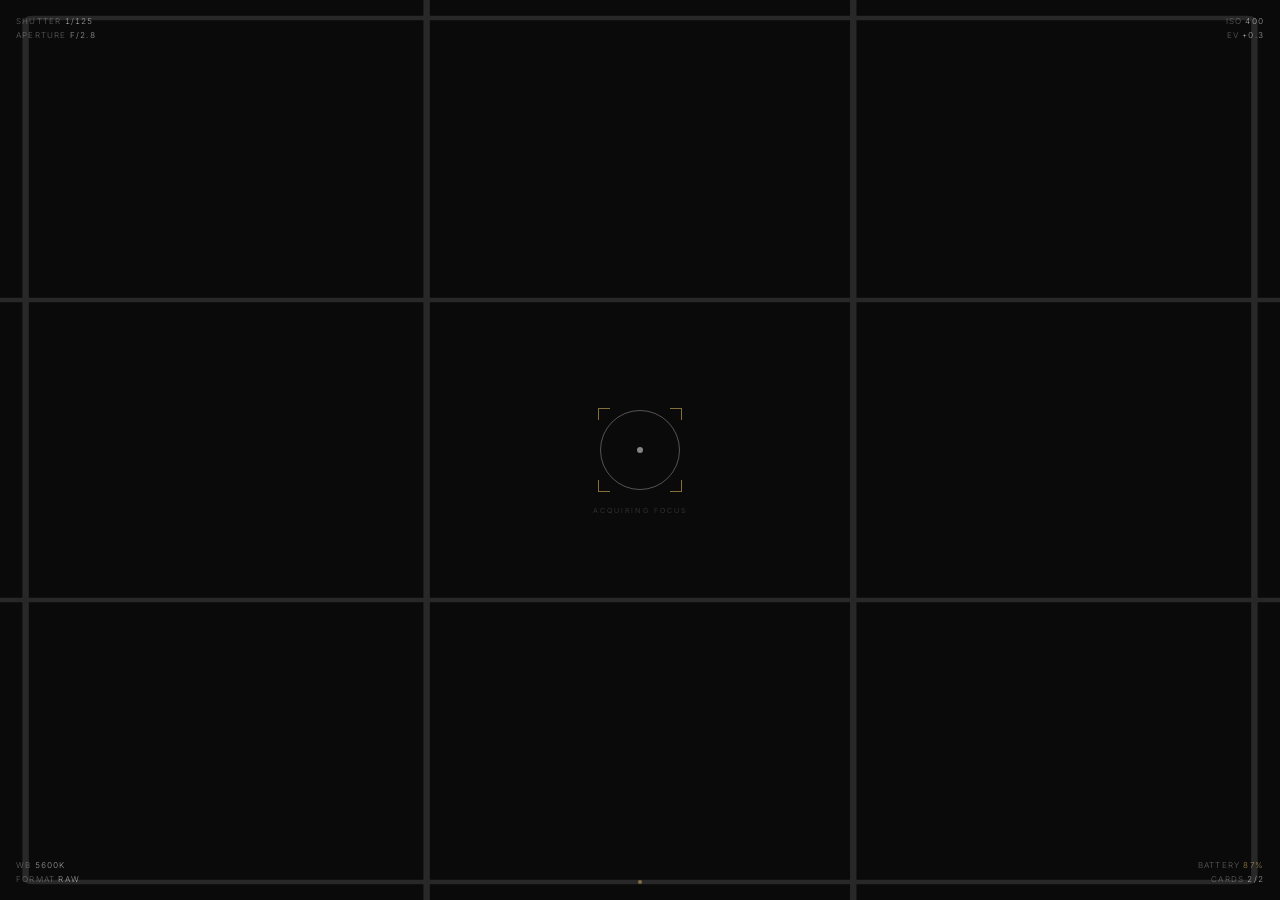
==== commit 899b7227: "Update index.html" ====
--- a/index.html
+++ b/index.html
@@ -18,7 +18,6 @@
   --text:#fff;
   --gray:#8c8c8c;
   --accent:#d8b25c;
-  --af-green:#3ddc63;
   --sw:240px;
   --gap:10px;
   --tb:50px;
@@ -39,33 +38,74 @@
   -webkit-touch-callout:none;
 }
 
-/* ══ SITE ROOT — everything except the loading overlay lives in here,
-   so the whole app can be blurred/sharpened as one unit (focus-pull) ══ */
-#site-root{
-  position:fixed;inset:0;
-  filter:blur(24px);
-  transform:scale(1.015);
-  transition:filter 1s cubic-bezier(.4,0,.2,1), transform 1s cubic-bezier(.4,0,.2,1);
-  pointer-events:none;
-}
-#site-root.sharp{
-  filter:blur(0);
-  transform:scale(1);
-  pointer-events:auto;
-}
-
-/* ══ INTRO / VIEWFINDER FOCUS OVERLAY ══ */
+/* ══ VIEWFINDER LOADER ══ */
+#vf-loader{
+  position:fixed;inset:0;z-index:10000;background:var(--bg);
+  display:flex;align-items:center;justify-content:center;
+  transition:opacity 1s ease,visibility 1s ease;
+}
+#vf-loader.out{opacity:0;visibility:hidden;pointer-events:none}
+
+#vf-grid{
+  position:absolute;inset:0;width:100%;height:100%;
+  opacity:0.12;transition:opacity 1.2s ease;
+}
+#vf-grid line{stroke:#fff;stroke-width:0.5}
+#vf-grid rect{fill:none;stroke:#fff;stroke-width:0.5}
+
+#vf-focus{
+  position:absolute;width:80px;height:80px;
+  border:1.5px solid rgba(255,255,255,0.3);border-radius:50%;
+  display:flex;align-items:center;justify-content:center;
+  transition:all 1.4s cubic-bezier(.25,.8,.25,1);
+}
+#vf-focus-inner{
+  width:6px;height:6px;background:rgba(255,255,255,0.5);border-radius:50%;
+  transition:all 1.4s cubic-bezier(.25,.8,.25,1);
+}
+.vf-bracket{
+  position:absolute;width:12px;height:12px;
+}
+.vf-bracket.tl{top:-3px;left:-3px;border-top:1.5px solid rgba(216,178,92,0.6);border-left:1.5px solid rgba(216,178,92,0.6)}
+.vf-bracket.tr{top:-3px;right:-3px;border-top:1.5px solid rgba(216,178,92,0.6);border-right:1.5px solid rgba(216,178,92,0.6)}
+.vf-bracket.bl{bottom:-3px;left:-3px;border-bottom:1.5px solid rgba(216,178,92,0.6);border-left:1.5px solid rgba(216,178,92,0.6)}
+.vf-bracket.br{bottom:-3px;right:-3px;border-bottom:1.5px solid rgba(216,178,92,0.6);border-right:1.5px solid rgba(216,178,92,0.6)}
+
+.vf-readout{
+  position:absolute;font-size:8px;letter-spacing:0.15em;
+  color:rgba(255,255,255,0.35);text-transform:uppercase;
+  transition:opacity 0.8s;
+}
+.vf-readout.tl{top:16px;left:16px}
+.vf-readout.tr{top:16px;right:16px;text-align:right}
+.vf-readout.bl{bottom:16px;left:16px}
+.vf-readout.br{bottom:16px;right:16px;text-align:right}
+.vf-readout span.val{color:rgba(255,255,255,0.6);font-variant-numeric:tabular-nums}
+.vf-readout span.gold{color:rgba(216,178,92,0.7)}
+
+#vf-label{
+  position:absolute;top:50%;left:50%;
+  transform:translate(-50%,-50%);margin-top:60px;
+  font-size:7px;letter-spacing:0.3em;
+  color:rgba(255,255,255,0.2);text-transform:uppercase;
+  transition:all 1s;white-space:nowrap;
+}
+#vf-status{
+  position:absolute;bottom:16px;left:50%;transform:translateX(-50%);
+  width:4px;height:4px;background:rgba(216,178,92,0.5);border-radius:50%;
+  transition:all 0.6s;
+}
+
+/* ══ INTRO ══ */
 #intro{
-  position:fixed;inset:0;z-index:9999;
-  display:flex;flex-direction:column;align-items:center;justify-content:center;gap:26px;
-  pointer-events:none;
-  transition:opacity .7s ease;
-}
-#intro.out{opacity:0}
+  position:fixed;inset:0;z-index:9999;background:var(--bg);
+  display:flex;flex-direction:column;align-items:center;justify-content:center;
+  transition:opacity .8s ease;
+}
+#intro.out{opacity:0;pointer-events:none}
 #iname{
-  font-family:var(--f);
-  font-weight:300;
-  font-size:clamp(20px,3vw,32px);
+  font-family:var(--f);font-weight:200;
+  font-size:clamp(20px,3vw,32px);font-weight:300;
   letter-spacing:.3em;text-transform:uppercase;
   opacity:0;transform:translateY(12px);
   transition:opacity .8s,transform .8s;
@@ -73,43 +113,14 @@
 #iname.in{opacity:1;transform:translateY(0)}
 #isub{
   font-size:10px;letter-spacing:.4em;text-transform:uppercase;
-  color:var(--gray);margin-top:-14px;
+  color:var(--gray);margin-top:12px;
   opacity:0;transition:opacity .6s .3s;
 }
 #isub.in{opacity:1}
-
-/* AF (autofocus) viewfinder box — like a camera focus-confirm frame */
-#af-box{
-  position:relative;width:min(46vw,260px);height:min(46vw,260px);
-  opacity:0;transition:opacity .5s ease;
-}
-#af-box.in{opacity:1}
-#af-box.hunting{animation:afHunt 1.05s ease-in-out infinite}
-@keyframes afHunt{
-  0%,100%{transform:scale(1)}
-  50%{transform:scale(.93)}
-}
-.af-corner{
-  position:absolute;width:22px;height:22px;
-  border:2px solid rgba(255,255,255,.55);
-  transition:border-color .35s ease, width .35s ease, height .35s ease;
-}
-.af-tl{top:0;left:0;border-right:none;border-bottom:none}
-.af-tr{top:0;right:0;border-left:none;border-bottom:none}
-.af-bl{bottom:0;left:0;border-right:none;border-top:none}
-.af-br{bottom:0;right:0;border-left:none;border-top:none}
-#af-box.confirm .af-corner{border-color:var(--af-green)}
-#af-status{
-  font-size:10px;letter-spacing:.4em;text-transform:uppercase;
-  color:rgba(255,255,255,.45);
-  opacity:0;transition:opacity .5s ease, color .35s ease;
-}
-#af-status.in{opacity:1}
-#af-status.confirm{color:var(--af-green)}
 
 /* ══ TOPBAR ══ */
 #topbar{
-  position:absolute;top:0;left:0;right:0;height:var(--tb);
+  position:fixed;top:0;left:0;right:0;height:var(--tb);
   display:flex;align-items:center;
   padding:0 24px 0 56px;
   z-index:400;
@@ -152,7 +163,7 @@
 
 /* hamburger */
 #hbg{
-  position:absolute;top:13px;left:14px;z-index:600;
+  position:fixed;top:13px;left:14px;z-index:600;
   width:28px;height:24px;cursor:pointer;
   display:flex;flex-direction:column;justify-content:space-between;
   padding:2px 0;
@@ -167,7 +178,7 @@
 
 /* ══ SIDEBAR ══ */
 #sidebar{
-  position:absolute;left:0;top:0;bottom:0;width:var(--sw);
+  position:fixed;left:0;top:0;bottom:0;width:var(--sw);
   background:rgba(8,8,8,.98);
   border-right:1px solid rgba(255,255,255,.05);
   display:flex;flex-direction:column;padding:52px 36px 40px;
@@ -208,7 +219,7 @@
 
 /* ══ DIM ══ */
 #dim{
-  position:absolute;inset:0;z-index:490;
+  position:fixed;inset:0;z-index:490;
   background:rgba(0,0,0,0);pointer-events:none;
   transition:background .4s;
 }
@@ -216,7 +227,7 @@
 
 /* ══ WRAP ══ */
 #wrap{
-  position:absolute;inset:0;
+  position:fixed;inset:0;
   transition:transform .45s cubic-bezier(.77,0,.175,1),opacity .45s ease;
 }
 #wrap.pushed{transform:translateX(calc(var(--sw)*.45));opacity:.3}
@@ -291,7 +302,7 @@
 
 /* ══ TRANSITION OVERLAY ══ */
 #trans{
-  position:absolute;inset:0;z-index:800;
+  position:fixed;inset:0;z-index:800;
   background:var(--bg);
   opacity:0;pointer-events:none;
   display:flex;align-items:center;justify-content:center;
@@ -351,7 +362,7 @@
 
 /* ══ LIGHTBOX ══ */
 #lb{
-  position:absolute;inset:0;z-index:900;background:#000;
+  position:fixed;inset:0;z-index:900;background:#000;
   display:flex;
 opacity:0;
 pointer-events:none;
@@ -442,29 +453,58 @@
   .gi-b{grid-column:span 6}
   .gi-c,.gi-e{grid-column:span 3}
   .a-cols{grid-template-columns:1fr}
-
-  #af-box{width:min(60vw,200px);height:min(60vw,200px)}
-  .af-corner{width:16px;height:16px}
 }
 </style>
 </head>
 <body>
 
-<!-- INTRO / VIEWFINDER FOCUS OVERLAY -->
+<!-- VIEWFINDER LOADER -->
+<div id="vf-loader">
+  <svg id="vf-grid" viewBox="0 0 100 100" preserveAspectRatio="none">
+    <line x1="33.33" y1="0" x2="33.33" y2="100"/>
+    <line x1="66.66" y1="0" x2="66.66" y2="100"/>
+    <line x1="0" y1="33.33" x2="100" y2="33.33"/>
+    <line x1="0" y1="66.66" x2="100" y2="66.66"/>
+    <rect x="2" y="2" width="96" height="96" rx="0.5"/>
+  </svg>
+  
+  <div id="vf-focus">
+    <div id="vf-focus-inner"></div>
+    <div class="vf-bracket tl"></div>
+    <div class="vf-bracket tr"></div>
+    <div class="vf-bracket bl"></div>
+    <div class="vf-bracket br"></div>
+  </div>
+  
+  <div class="vf-readout tl">
+    <div style="margin-bottom:4px;">SHUTTER <span class="val" id="vf-shutter">1/125</span></div>
+    <div>APERTURE <span class="val" id="vf-aperture">f/2.8</span></div>
+  </div>
+  
+  <div class="vf-readout tr">
+    <div style="margin-bottom:4px;">ISO <span class="val" id="vf-iso">400</span></div>
+    <div>EV <span class="val" id="vf-ev">+0.3</span></div>
+  </div>
+  
+  <div class="vf-readout bl">
+    <div style="margin-bottom:4px;">WB <span class="val">5600K</span></div>
+    <div>FORMAT <span class="val">RAW</span></div>
+  </div>
+  
+  <div class="vf-readout br">
+    <div style="margin-bottom:4px;">BATTERY <span class="gold">87%</span></div>
+    <div>CARDS <span class="val">2/2</span></div>
+  </div>
+  
+  <div id="vf-label">Acquiring Focus</div>
+  <div id="vf-status"></div>
+</div>
+
+<!-- INTRO -->
 <div id="intro">
   <div id="iname">Mohsen 01</div>
   <div id="isub">Visual Creator</div>
-  <div id="af-box">
-    <span class="af-corner af-tl"></span>
-    <span class="af-corner af-tr"></span>
-    <span class="af-corner af-bl"></span>
-    <span class="af-corner af-br"></span>
-  </div>
-  <div id="af-status">Focusing</div>
 </div>
-
-<!-- SITE ROOT (blurred → sharp as it loads) -->
-<div id="site-root">
 
 <!-- HAMBURGER -->
 <div id="hbg" onclick="toggleSB()">
@@ -524,7 +564,7 @@
     <div class="pg-inner">
       <img src="public/logo.svg" alt="Mohsen 01" class="about-logo"/>
       <h1 class="pg-ttl">Mohsen 01</h1>
-      <p class="bio">Details create distinction.<br><br>I’m Mohsen, a visual creator specializing in photography and filmmaking. Since 2012, I’ve been creating visuals that combine minimalist aesthetics, cinematic storytelling, and meticulous attention to detail.<br><br>From product and fashion photography to commercial campaigns, social media films, documentaries, and music videos, every project is an opportunity to create meaningful visuals that elevate brands, evoke emotion, and leave a lasting impression.</p>
+      <p class="bio">Details create distinction.<br><br>I'm Mohsen, a visual creator specializing in photography and filmmaking. Since 2012, I've been creating visuals that combine minimalist aesthetics, cinematic storytelling, and meticulous attention to detail.<br><br>From product and fashion photography to commercial campaigns, social media films, documentaries, and music videos, every project is an opportunity to create meaningful visuals that elevate brands, evoke emotion, and leave a lasting impression.</p>
       <div class="a-cols">
         <div>
           <div class="a-lbl">Specialties</div>
@@ -574,8 +614,6 @@
   </div>
 </div>
 
-</div><!-- /site-root -->
-
 <script>
 // ── utils ──────────────────────────────────
 function shuffle(a){
@@ -611,7 +649,6 @@
   });
 }
 ['touchstart','click'].forEach(evt=>document.addEventListener(evt,kickAutoplayVideos,{once:true,passive:true}));
-
 // ══════════════════════════════════════════════════════
 // DATA — از فایل data.xlsx خونده می‌شه (کنار همین index.html روی هاست بذارش)
 // شیت "Categories": ستون‌های Id, Title
@@ -668,62 +705,143 @@
 let lbIdx=0;
 const _ratioCache=new Map(); // thumb path -> {ratio, isVthumb} — avoids re-probing video/image metadata on repeat visits
 
+// ── VIEWFINDER LOADER ──────────────────────
+const VF_SHUTTERS = ['1/60','1/125','1/250','1/500','1/1000','1/2000'];
+const VF_APERTURES = ['f/1.4','f/2.0','f/2.8','f/4.0','f/5.6','f/8.0'];
+const VF_ISOS = ['200','400','800','1600','3200'];
+const VF_EVS = ['-1.0','-0.7','-0.3','0.0','+0.3','+0.7','+1.0'];
+
+let vfInterval = null;
+let vfMinTimeDone = false;
+let vfDataLoaded = false;
+let vfFocused = false;
+
+function vfRandomize() {
+  document.getElementById('vf-shutter').textContent = VF_SHUTTERS[Math.floor(Math.random()*VF_SHUTTERS.length)];
+  document.getElementById('vf-aperture').textContent = VF_APERTURES[Math.floor(Math.random()*VF_APERTURES.length)];
+  document.getElementById('vf-iso').textContent = VF_ISOS[Math.floor(Math.random()*VF_ISOS.length)];
+  document.getElementById('vf-ev').textContent = VF_EVS[Math.floor(Math.random()*VF_EVS.length)];
+}
+
+function vfStartRandomizing() {
+  if(vfInterval) clearInterval(vfInterval);
+  vfInterval = setInterval(vfRandomize, 200);
+}
+
+function vfStopRandomizing() {
+  if(vfInterval) { clearInterval(vfInterval); vfInterval = null; }
+}
+
+function vfDoFocusLock() {
+  if(vfFocused) return;
+  vfFocused = true;
+  vfStopRandomizing();
+
+  // Lock to "perfect exposure"
+  document.getElementById('vf-shutter').textContent = '1/250';
+  document.getElementById('vf-aperture').textContent = 'f/4.0';
+  document.getElementById('vf-iso').textContent = '400';
+  document.getElementById('vf-ev').textContent = '0.0';
+
+  const focus = document.getElementById('vf-focus');
+  const focusInner = document.getElementById('vf-focus-inner');
+  const label = document.getElementById('vf-label');
+  const status = document.getElementById('vf-status');
+  const grid = document.getElementById('vf-grid');
+  const readouts = document.querySelectorAll('.vf-readout');
+
+  focus.style.borderColor = 'rgba(216,178,92,0.8)';
+  focus.style.boxShadow = '0 0 30px rgba(216,178,92,0.15), inset 0 0 30px rgba(216,178,92,0.05)';
+  focus.style.transform = 'scale(0.5)';
+  focusInner.style.background = '#d8b25c';
+  focusInner.style.boxShadow = '0 0 15px rgba(216,178,92,0.6)';
+
+  label.textContent = 'Focus Locked';
+  label.style.color = 'rgba(216,178,92,0.7)';
+  label.style.letterSpacing = '0.4em';
+
+  status.style.background = '#d8b25c';
+  status.style.boxShadow = '0 0 6px rgba(216,178,92,0.6)';
+
+  // Fade out everything
+  setTimeout(() => {
+    grid.style.opacity = '0';
+    readouts.forEach(r => r.style.opacity = '0');
+    focus.style.opacity = '0';
+    label.style.opacity = '0';
+    status.style.opacity = '0';
+  }, 700);
+
+  // Remove loader, start intro
+  setTimeout(() => {
+    document.getElementById('vf-loader').classList.add('out');
+    startIntro();
+  }, 1400);
+}
+
+function vfCheckReady() {
+  if(vfMinTimeDone && vfDataLoaded && !vfFocused) {
+    vfDoFocusLock();
+  }
+}
+
+// ── INTRO (modified to be called after loader) ─
+function startIntro() {
+  const nm = document.getElementById('iname');
+  const sb = document.getElementById('isub');
+  const intro = document.getElementById('intro');
+  
+  setTimeout(() => { nm.classList.add('in'); sb.classList.add('in'); }, 150);
+  
+  setTimeout(() => {
+    nm.style.transition = 'transform .9s cubic-bezier(.77,0,.175,1),opacity .9s';
+    nm.style.transform = 'translateY(-24px)';
+    nm.style.opacity = '0';
+    sb.style.opacity = '0';
+    buildMetro();
+  }, 1500);
+  
+  setTimeout(() => intro.classList.add('out'), 1850);
+  setTimeout(() => intro.style.display = 'none', 2700);
+}
+
 // ── INIT ───────────────────────────────────
-window.addEventListener('load',()=>{
-setAppHeight();
-  const nm=document.getElementById('iname');
-  const sb=document.getElementById('isub');
-  const intro=document.getElementById('intro');
-  const siteRoot=document.getElementById('site-root');
-  const afBox=document.getElementById('af-box');
-  const afStatus=document.getElementById('af-status');
-
-  setTimeout(()=>{
-    nm.classList.add('in');sb.classList.add('in');
-    afBox.classList.add('in','hunting');
-    afStatus.classList.add('in');
-  },150);
-
-  const dataPromise = loadSiteData(); // kick off fetch now, doesn't block the intro
-
-  setTimeout(async ()=>{
-    DATA = await dataPromise;
-    buildMetro();
-
-    // racking focus: site sharpens, AF box locks and turns green — like a
-    // camera confirming focus in the viewfinder
-    afBox.classList.remove('hunting');
-    afBox.classList.add('confirm');
-    afStatus.classList.add('confirm');
-    afStatus.textContent='Focused';
-    siteRoot.classList.add('sharp');
-
-    setTimeout(()=>{
-      nm.style.transition='transform .9s cubic-bezier(.77,0,.175,1),opacity .9s';
-      nm.style.transform='translateY(-24px)';
-      nm.style.opacity='0';
-      sb.style.opacity='0';
-      intro.classList.add('out');
-    },550);
-    setTimeout(()=>intro.style.display='none',1300);
-  },1500);
+window.addEventListener('load', () => {
+  setAppHeight();
+  vfStartRandomizing();
+
+  // Minimum display time: 2 seconds
+  setTimeout(() => {
+    vfMinTimeDone = true;
+    vfCheckReady();
+  }, 2000);
+
+  // Kick off data load
+  const dataPromise = loadSiteData();
+  dataPromise.then(data => {
+    DATA = data;
+    vfDataLoaded = true;
+    vfCheckReady();
+  }).catch(() => {
+    // Even if data fails, we still want to show the site
+    DATA = [];
+    vfDataLoaded = true;
+    vfCheckReady();
+  });
 });
 
 // ── LAYOUT TEMPLATES (8 tiles, 12-col grid) ─
-// هر template دقیقاً ۱۲ستون × N ردیف رو پر می‌کنه — بدون gap
 const TEMPLATES = [
-  // A: tall-left(4col,2row) + wide-top-right(8col,1row) + 2mid(4col) + 4bottom(3col)
   { rows:3, areas:[
-    {c:'1/5',  r:'1/3'},   // tall left
-    {c:'5/13', r:'1/2'},   // wide top right
-    {c:'5/9',  r:'2/3'},   // mid left
-    {c:'9/13', r:'2/3'},   // mid right
-    {c:'1/4',  r:'3/4'},   // bottom 1
-    {c:'4/7',  r:'3/4'},   // bottom 2
-    {c:'7/10', r:'3/4'},   // bottom 3
-    {c:'10/13',r:'3/4'},   // bottom 4
+    {c:'1/5',  r:'1/3'},
+    {c:'5/13', r:'1/2'},
+    {c:'5/9',  r:'2/3'},
+    {c:'9/13', r:'2/3'},
+    {c:'1/4',  r:'3/4'},
+    {c:'4/7',  r:'3/4'},
+    {c:'7/10', r:'3/4'},
+    {c:'10/13',r:'3/4'},
   ]},
-  // B: tall-right(4col,2row) + wide-top-left(8col,1row) + 2mid(4col) + 4bottom(3col)
   { rows:3, areas:[
     {c:'9/13', r:'1/3'},
     {c:'1/9',  r:'1/2'},
@@ -734,18 +852,16 @@
     {c:'7/10', r:'3/4'},
     {c:'10/13',r:'3/4'},
   ]},
-  // C: 3-equal-top + big-bottom-left(6col,2row) + 3-right(2col each) x2
   { rows:3, areas:[
     {c:'1/5',  r:'1/2'},
     {c:'5/9',  r:'1/2'},
     {c:'9/13', r:'1/2'},
-    {c:'1/7',  r:'2/4'},   // big bottom left
+    {c:'1/7',  r:'2/4'},
     {c:'7/10', r:'2/3'},
     {c:'10/13',r:'2/3'},
     {c:'7/10', r:'3/4'},
     {c:'10/13',r:'3/4'},
   ]},
-  // D: 4-equal-top + 4-equal-bottom (pure symmetric)
   { rows:2, areas:[
     {c:'1/4',  r:'1/2'},
     {c:'4/7',  r:'1/2'},
@@ -756,23 +872,21 @@
     {c:'7/10', r:'2/3'},
     {c:'10/13',r:'2/3'},
   ]},
-  // E: full-width-top(1row) + 3mid(4col) + big-bottom-left(6col) + 2small-bottom-right
   { rows:3, areas:[
-    {c:'1/13', r:'1/2'},   // full width top
+    {c:'1/13', r:'1/2'},
     {c:'1/5',  r:'2/3'},
     {c:'5/9',  r:'2/3'},
     {c:'9/13', r:'2/3'},
-    {c:'1/7',  r:'3/4'},   // big bottom left
+    {c:'1/7',  r:'3/4'},
     {c:'7/9',  r:'3/4'},
     {c:'9/11', r:'3/4'},
     {c:'11/13',r:'3/4'},
   ]},
-  // F: 2big-top(6col each) + tall-left(3col,2row) + tall-right(3col,2row) + 2center
   { rows:3, areas:[
     {c:'1/7',  r:'1/2'},
     {c:'7/13', r:'1/2'},
-    {c:'1/4',  r:'2/4'},   // tall left bottom
-    {c:'10/13',r:'2/4'},   // tall right bottom
+    {c:'1/4',  r:'2/4'},
+    {c:'10/13',r:'2/4'},
     {c:'4/7',  r:'2/3'},
     {c:'7/10', r:'2/3'},
     {c:'4/7',  r:'3/4'},
@@ -780,14 +894,11 @@
   ]},
 ];
 
-// mobile: fixed "metro-style" layout — a hero tile, one tall tile, rest small.
-// Uses the same 12-col grid as desktop, split into a left/right half per row.
-// rowTemplate makes the hero's two rows smaller (~1.5x a normal tile instead of 2x).
 const MOBILE_TEMPLATE = { rows:6, rowTemplate:'0.75fr 0.75fr 1fr 1fr 1fr 1fr', areas:[
-  {c:'1/13', r:'1/3'},  // hero — full width, ~1.5x height
+  {c:'1/13', r:'1/3'},
   {c:'1/7',  r:'3/4'},
   {c:'7/13', r:'3/4'},
-  {c:'1/7',  r:'4/6'},  // tall left
+  {c:'1/7',  r:'4/6'},
   {c:'7/13', r:'4/5'},
   {c:'7/13', r:'5/6'},
   {c:'1/7',  r:'6/7'},
@@ -795,14 +906,6 @@
 ]};
 
 // ── TILE MEDIA (staged load + random slide/roll transitions) ─
-// Builds slide elements for a tile (photo or video). Photo tiles load
-// their first 3 slides right away, then a second batch of up to 3 more
-// a few seconds later — every slide is loaded (given a real src) the
-// moment it's created, so nothing goes black waiting on its turn to
-// roll in. Motion tiles just load all 3 videos up front (that's the
-// whole category). Starts on a random slide, then rolls to a random
-// different one on its own randomized timer — staggered per tile so
-// tiles never change together.
 function buildTileMedia(tile,cat){
   const isVideoCat = cat.items.some(it=>it.type==='video');
   const cap = isVideoCat ? 3 : 6;
@@ -831,16 +934,13 @@
     return s;
   }
 
-  // first batch loads right away
   const eagerCount=Math.min(3,allItems.length);
   for(let i=0;i<eagerCount;i++) makeSlide(allItems[i]);
 
-  // randomized starting slide — not always the first item
   let curIdx=Math.floor(Math.random()*slides.length);
   slides[curIdx].classList.add('on');
   slides[curIdx].style.transform='translate(0,0)';
 
-  // second batch (photo tiles only) loads a few seconds later, already fully loaded by the time it's needed
   if(allItems.length>eagerCount){
     setTimeout(()=>{
       for(let i=eagerCount;i<allItems.length;i++) makeSlide(allItems[i]);
@@ -852,7 +952,7 @@
   const DIRS=[{x:1,y:0},{x:-1,y:0},{x:0,y:1},{x:0,y:-1}];
 
   function roll(){
-    if(slides.length<2)return; // extra slides haven't loaded in yet
+    if(slides.length<2)return;
     let nextIdx;
     do{ nextIdx=Math.floor(Math.random()*slides.length); }while(nextIdx===curIdx);
     const d=DIRS[Math.floor(Math.random()*DIRS.length)];
@@ -864,7 +964,7 @@
     inEl.style.transition='none';
     inEl.style.transform=`translate(${d.x*100}%, ${d.y*100}%)`;
     inEl.classList.add('on');
-    void inEl.offsetWidth; // force reflow
+    void inEl.offsetWidth;
 
     inEl.style.transition='transform .85s cubic-bezier(.65,0,.35,1)';
     outEl.style.transition='transform .85s cubic-bezier(.65,0,.35,1)';
@@ -885,16 +985,14 @@
   function scheduleNext(delay){
     setTimeout(()=>{
       roll();
-      scheduleNext(5000+Math.random()*3000); // next change: random 5-8s
+      scheduleNext(5000+Math.random()*3000);
     },delay);
   }
 
-  // first change per tile: random 4-8s — staggers the initial start
   scheduleNext(4000+Math.random()*4000);
 }
 
 // ── BUILD METRO ────────────────────────────
-// saved layout — set once on load, reused on back
 let _savedTpl = null;
 let _savedCats = null;
 
@@ -903,18 +1001,15 @@
   const mwrap=document.getElementById('metro-wrap');
   metro.innerHTML='';
 
-  // reset metro-wrap transform
   mwrap.style.transition='none';
   mwrap.style.transform='scale(1)';
   mwrap.style.opacity='1';
   mwrap.style.transformOrigin='center center';
 
-  // pick template and cat order — reuse if back, new if first load
   const isMobile=window.innerWidth<=700;
   if(!reuse || !_savedTpl){
     _savedTpl = isMobile ? MOBILE_TEMPLATE : TEMPLATES[Math.floor(Math.random()*TEMPLATES.length)];
     if(isMobile){
-      // pin Observations to the hero tile (its name is long and gets clipped in small tiles)
       const obs = DATA.find(c=>c.id==='observations');
       const rest = shuffle(DATA.filter(c=>c.id!=='observations'));
       _savedCats = obs ? [obs, ...rest] : shuffle([...DATA]);
@@ -928,7 +1023,7 @@
   metro.style.gridTemplateRows = tpl.rowTemplate ? tpl.rowTemplate : `repeat(${tpl.rows},1fr)`;
 
   cats.forEach((cat,i)=>{
-    if(i>7)return; // max 8 tiles
+    if(i>7)return;
     const area=tpl.areas[i];
     const tile=document.createElement('div');
     tile.className='tile';
@@ -955,7 +1050,6 @@
   const transTitle=document.getElementById('trans-title');
   const cat=DATA[catIdx];
 
-  // calculate which tile was clicked and set transform-origin toward it
   const tRect=tile.getBoundingClientRect();
   const wRect=mwrap.getBoundingClientRect();
   const ox=((tRect.left+tRect.width/2)-wRect.left)/wRect.width*100;
@@ -963,37 +1057,30 @@
 
   mwrap.style.transformOrigin=`${ox}% ${oy}%`;
 
-  // re-enable transition
   mwrap.style.transition='transform .55s cubic-bezier(.4,0,.2,1),opacity .45s ease';
 
-  // PHASE 1: zoom in + fade out grid
   mwrap.style.transform='scale(1.18)';
   mwrap.style.opacity='0';
 
-  // PHASE 2: show black overlay
   setTimeout(()=>{
     trans.classList.add('fade-in');
     transTitle.textContent=cat.title;
     setTimeout(()=>transTitle.classList.add('show'),100);
   },300);
 
-  // PHASE 3: build gallery behind overlay
   setTimeout(()=>{
     openCat(catIdx);
   },500);
 
-  // PHASE 4: fade out overlay → reveal gallery
   setTimeout(()=>{
     transTitle.classList.remove('show');
     trans.style.transition='opacity .5s ease';
     trans.classList.remove('fade-in');
-    // fade in gallery grid
     setTimeout(()=>{
       document.querySelector('.photo-grid').classList.add('in');
     },200);
   },1100);
 
-  // PHASE 5: cleanup overlay
   setTimeout(()=>{
     trans.style.transition='';
     transTitle.textContent='';
@@ -1008,20 +1095,19 @@
   const cat=DATA[ci];
   filtItems=[...cat.items];
 
-  // topbar
   document.getElementById('tb-back').style.display='block';
   document.getElementById('tb-sep').style.display='block';
   document.getElementById('tb-cat').style.display='block';
   document.getElementById('tb-cat').textContent=cat.title;
 
   await renderGrid(filtItems,myGen);
-  if(myGen!==_catGen)return; // a newer category was opened while this one was still loading
+  if(myGen!==_catGen)return;
 
   setTimeout(()=>{
     document.getElementById('pg-gallery').scrollTop = 0;
-},0);
-
-  showPg('gallery',false); // false = no topbar reset (handled here)
+  },0);
+
+  showPg('gallery',false);
 
   if(!fromPop){
     history.pushState(
@@ -1039,9 +1125,7 @@
   grid.innerHTML = '';
   grid.style.cssText = 'display:flex;gap:10px;padding:3px;align-items:flex-start;opacity:0;transition:opacity .5s ease';
 
-  // 1. detect ratios — cached per file so re-opening a category (e.g. Motion)
-  // doesn't re-probe video metadata every single time
-const itemsWithRatio = await Promise.all(items.map((item,index) => new Promise(resolve => {
+  const itemsWithRatio = await Promise.all(items.map((item,index) => new Promise(resolve => {
     const cached=_ratioCache.get(item.thumb);
     if(cached){
       resolve({...item, ...cached, originalIndex:index});
@@ -1049,7 +1133,6 @@
     }
     const isVthumb = item.thumb && /\.(mp4|mov|webm)$/i.test(item.thumb);
     if(isVthumb){
-        // detect video ratio via HTMLVideoElement
         const v = document.createElement('video');
         v.muted = true;
         v.preload = 'metadata';
@@ -1057,41 +1140,27 @@
           const r = v.videoWidth && v.videoHeight ? v.videoWidth/v.videoHeight : 1.25;
           const result={ratio:r,isVthumb:true};
           _ratioCache.set(item.thumb,result);
-          resolve({
-    ...item,
-    ...result,
-    originalIndex:index
-});
+          resolve({...item, ...result, originalIndex:index});
         };
-        v.onerror = () => resolve({...item, ratio:1.25, isVthumb:true});
+        v.onerror = () => resolve({...item, ratio:1.25, isVthumb:true, originalIndex:index});
         v.src = 'public/' + item.thumb;
         return;
       }
     const img = new Image();
-   img.onload = () => {
-    const result={ratio: img.naturalWidth / img.naturalHeight, isVthumb:false};
-    _ratioCache.set(item.thumb,result);
-    resolve({
-    ...item,
-    ...result,
-    originalIndex: index
-});
-};
-img.onerror = () => resolve({
-    ...item,
-    ratio: 1.25,
-    isVthumb: false,
-    originalIndex: index
-});
+    img.onload = () => {
+      const result={ratio: img.naturalWidth / img.naturalHeight, isVthumb:false};
+      _ratioCache.set(item.thumb,result);
+      resolve({...item, ...result, originalIndex: index});
+    };
+    img.onerror = () => resolve({...item, ratio: 1.25, isVthumb: false, originalIndex: index});
     img.src = 'public/' + item.thumb;
-  })));
-
-  if(myGen!==undefined && myGen!==_catGen)return; // a different category was opened meanwhile — discard this stale result
-
-  // 2. masonry columns
-  const W    = window.innerWidth;
+  }));
+
+  if(myGen!==undefined && myGen!==_catGen)return;
+
+  const W = window.innerWidth;
   const cols = W < 600 ? 2 : W < 1000 ? 3 : 4;
-  const GAP  = 3;
+  const GAP = 3;
   const colW = Math.floor((W - GAP*(cols+1)) / cols);
 
   const colEls = [], colH = [];
@@ -1102,11 +1171,10 @@
     colEls.push(c); colH.push(0);
   }
 
-  // shuffle — no repeats
   const sorted = [...itemsWithRatio].reverse();
 
   sorted.forEach((item, index) => {
-    const h   = Math.round(colW / item.ratio);
+    const h = Math.round(colW / item.ratio);
     const card = document.createElement('div');
     card.style.cssText = 'position:relative;overflow:hidden;cursor:pointer;background:#111;width:100%;border-radius:10px';
 
@@ -1117,20 +1185,17 @@
     } else {
       card.innerHTML = `<img src="public/${item.thumb}" loading="lazy" style="width:100%;height:${h}px;object-fit:cover;display:block;filter:brightness(.85)"/><div class="pi-ov"><span>+</span></div>`;
     }
-    // hover
     const media = card.querySelector('img,video');
     card.addEventListener('mouseenter', () => { media.style.transform='scale(1.04)'; media.style.filter='brightness(.5)'; media.style.transition='transform .5s,filter .3s'; });
     card.addEventListener('mouseleave', () => { media.style.transform=''; media.style.filter='brightness(.85)'; });
     card.onclick = () => openLb(origIdx);
 
-    // place in shortest column
     let t = 0;
     for(let i = 1; i < cols; i++) if(colH[i] < colH[t]) t = i;
     colH[t] += h + GAP;
     colEls[t].appendChild(card);
   });
 
-  // fade in
   requestAnimationFrame(() => requestAnimationFrame(() => { grid.style.opacity='1'; }));
 }
 
@@ -1142,12 +1207,9 @@
   const grid=document.querySelector('.photo-grid');
   const wrap=document.getElementById('wrap');
 
-  // fade out gallery
   if(grid) grid.classList.remove('in');
 
   if(fromPop){
-    // lightweight transition for native swipe-back / browser back —
-    // no black overlay flash, just a quick smooth crossfade
     wrap.style.transition='opacity .22s ease';
     wrap.style.opacity='0';
     setTimeout(()=>{
@@ -1157,17 +1219,14 @@
     },160);
     setTimeout(()=>{ wrap.style.transition=''; },500);
   } else {
-    // PHASE 1: fade to black
     trans.style.transition='opacity .35s ease';
     trans.classList.add('fade-in');
 
-    // PHASE 2: rebuild home behind overlay
     setTimeout(()=>{
-      buildMetro(true); // reuse same layout
+      buildMetro(true);
       showPg('home',true);
     },380);
 
-    // PHASE 3: fade out overlay → reveal home
     setTimeout(()=>{
       trans.style.transition='opacity .6s ease';
       trans.classList.remove('fade-in');
@@ -1235,19 +1294,16 @@
   if(window.__lbResetZoom)window.__lbResetZoom(false);
   const lb=document.getElementById('lb');
 
-lb.animate(
-
-[
-{transform:'scale(.97)',opacity:0},
-{transform:'scale(1)',opacity:1}
-],
-
-{
-duration:350,
-easing:'cubic-bezier(.25,.8,.25,1)'
-}
-
-);
+  lb.animate(
+    [
+      {transform:'scale(.97)',opacity:0},
+      {transform:'scale(1)',opacity:1}
+    ],
+    {
+      duration:350,
+      easing:'cubic-bezier(.25,.8,.25,1)'
+    }
+  );
   document.getElementById('lb').classList.add('on');
   document.body.style.overflow='hidden';
 }
@@ -1260,7 +1316,6 @@
   const vid   = document.getElementById('lb-vid');
   const isV   = item.type==='video';
 
-  // reset both images first
   img.src=''; img.style.opacity='0';
   thumb.src=''; thumb.style.opacity='0';
 
@@ -1275,22 +1330,18 @@
     img.style.display='block';
     thumb.style.display='block';
 
-    // show thumb immediately as placeholder
     thumb.onload = () => { thumb.style.opacity='1'; };
     thumb.src = 'public/'+item.thumb;
 
-    // load HQ and swap
     const full = new Image();
     const targetHq = 'public/'+item.hq;
     full.onload = () => {
-      // make sure user hasn't navigated away
       if(filtItems[lbIdx] !== item) return;
       img.src = targetHq;
       img.style.opacity = '1';
       thumb.style.opacity = '0';
     };
     full.onerror = () => {
-      // HQ failed to load — at least don't leave the blurred placeholder stuck
       if(filtItems[lbIdx] !== item) return;
       thumb.style.opacity = '1';
     };
@@ -1302,9 +1353,7 @@
   document.getElementById('lb-ctr').textContent = `${lbIdx+1} / ${filtItems.length}`;
 }
 function closeLb(){
-
   const lb = document.getElementById('lb');
-
   lb.animate(
     [
       { transform:'scale(1)', opacity:1 },
@@ -1315,25 +1364,18 @@
       easing:'ease'
     }
   );
-
   setTimeout(() => {
-
     lb.classList.remove('on');
-
     const v = document.getElementById('lb-vid');
     v.pause();
     v.src = '';
-
     document.body.style.overflow = '';
-
   },220);
-
 }
 function lbNav(d){
   const stageEls=[document.getElementById('lb-img'),document.getElementById('lb-thumb'),document.getElementById('lb-vid')];
   if(window.__lbResetZoom)window.__lbResetZoom(false);
 
-  // slide the current content out
   stageEls.forEach(el=>{
     el.style.transition='transform .22s cubic-bezier(.4,0,.2,1)';
     el.style.transform=`translateX(${d>0?-40:40}px)`;
@@ -1343,12 +1385,11 @@
     lbIdx=(lbIdx+d+filtItems.length)%filtItems.length;
     renderLb();
 
-    // position new content on the opposite side, then slide it in
     stageEls.forEach(el=>{
       el.style.transition='none';
       el.style.transform=`translateX(${d>0?40:-40}px)`;
     });
-    void stageEls[0].offsetWidth; // force reflow
+    void stageEls[0].offsetWidth;
     stageEls.forEach(el=>{
       el.style.transition='transform .3s cubic-bezier(.4,0,.2,1)';
       el.style.transform='translateX(0)';
@@ -1442,9 +1483,9 @@
     }
     if(isPanning){
       isPanning=false;
-      return; // panning ends here — not a swipe
+      return;
     }
-    if(scale>1)return; // zoomed in — swipe-nav disabled, use drag to pan instead
+    if(scale>1)return;
     if(e.touches.length>0)return;
     const dx=e.changedTouches[0].clientX-swipeStartX;
     const dy=e.changedTouches[0].clientY-swipeStartY;
@@ -1453,7 +1494,6 @@
     }
   },{passive:true});
 
-  // desktop: click to zoom, drag to pan while zoomed
   let mouseDown=false, dragMoved=false;
   let mStartX=0, mStartY=0, mStartPanX=0, mStartPanY=0;
 
@@ -1483,16 +1523,13 @@
   });
 })();
 window.addEventListener('popstate', e => {
-
     if(!e.state || e.state.page === 'home'){
         goHome(true);
         return;
     }
-
     if(e.state.page === 'gallery'){
         openCat(e.state.cat, true);
     }
-
 });
 </script>
 </body>
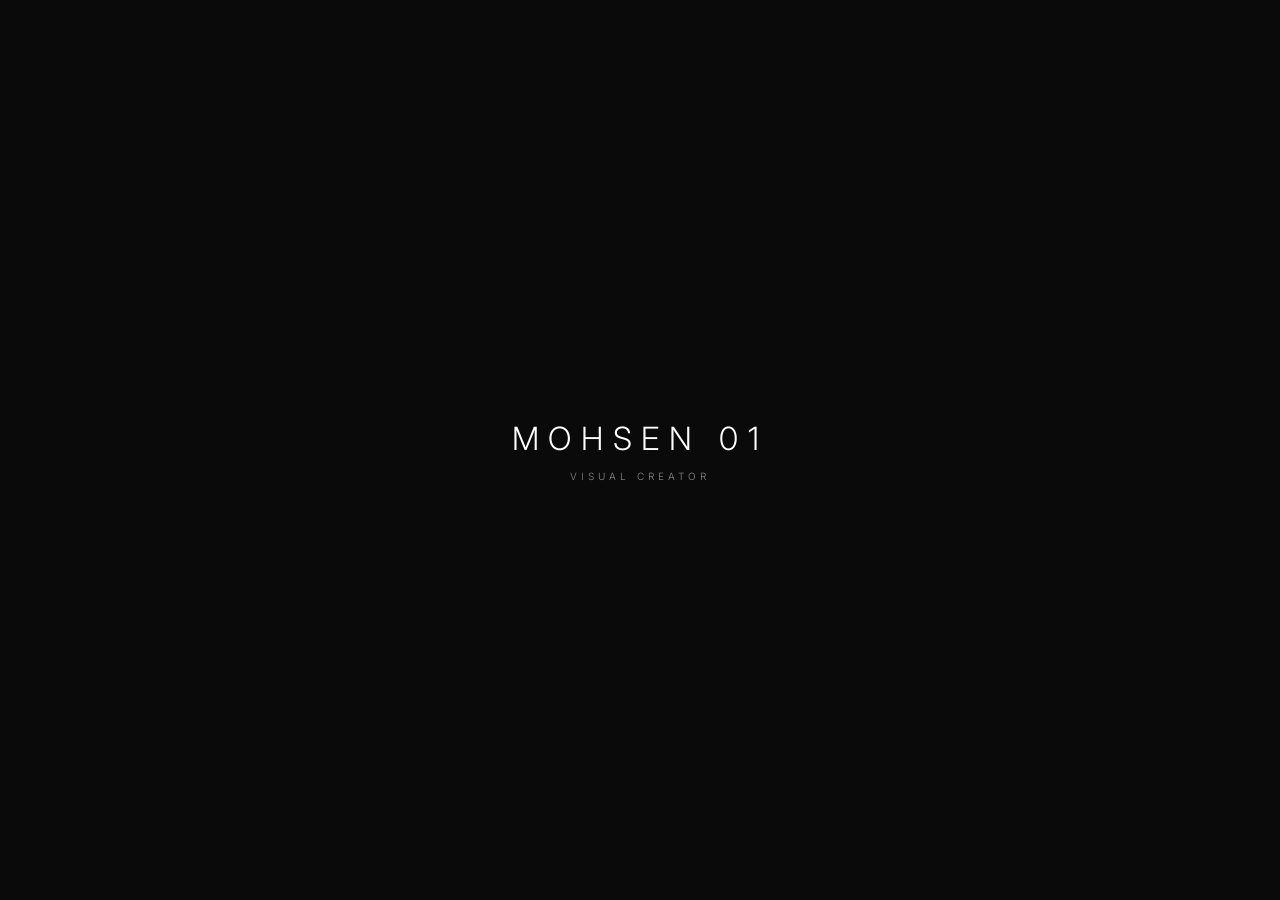
==== commit 9ca5cf63: "Add files via upload" ====
--- a/index.html
+++ b/index.html
@@ -6,499 +6,19 @@
 <title>Mohsen-01 — Visual Creator</title>
 <link rel="icon" href="public/logo.svg" type="image/svg+xml"/>
 <link rel="apple-touch-icon" href="public/logo.svg"/>
-<script src="https://cdnjs.cloudflare.com/ajax/libs/xlsx/0.18.5/xlsx.full.min.js"></script>
+
+<!-- external CSS, cached separately from HTML/JS -->
+<link rel="stylesheet" href="style.css"/>
+
 <link rel="preconnect" href="https://fonts.googleapis.com"/>
 <link rel="preconnect" href="https://fonts.gstatic.com" crossorigin/>
 <link href="https://fonts.googleapis.com/css2?family=Inter:wght@300;400;500&family=DM+Serif+Display&display=swap" rel="stylesheet"/>
-<style>
-*,*::before,*::after{box-sizing:border-box;margin:0;padding:0}
-:root{
-  --bg:#0a0a0a;
-  --card:#111;
-  --text:#fff;
-  --gray:#8c8c8c;
-  --accent:#d8b25c;
-  --sw:240px;
-  --gap:10px;
-  --tb:50px;
-  --f:'Inter',sans-serif;
-  --fd:'DM Serif Display',serif;
-}
-html,body{
-  width:100%;height:100%;overflow:hidden;
-  background:var(--bg);color:var(--text);
-  font-family:var(--f);font-weight:300;
-}
-img,video{
-  -webkit-user-drag:none;
-  -khtml-user-drag:none;
-  -moz-user-drag:none;
-  -o-user-drag:none;
-  user-select:none;
-  -webkit-touch-callout:none;
-}
 
-/* ══ VIEWFINDER LOADER ══ */
-#vf-loader{
-  position:fixed;inset:0;z-index:10000;background:var(--bg);
-  display:flex;align-items:center;justify-content:center;
-  transition:opacity 1s ease,visibility 1s ease;
-}
-#vf-loader.out{opacity:0;visibility:hidden;pointer-events:none}
-
-#vf-grid{
-  position:absolute;inset:0;width:100%;height:100%;
-  opacity:0.12;transition:opacity 1.2s ease;
-}
-#vf-grid line{stroke:#fff;stroke-width:0.5}
-#vf-grid rect{fill:none;stroke:#fff;stroke-width:0.5}
-
-#vf-focus{
-  position:absolute;width:80px;height:80px;
-  border:1.5px solid rgba(255,255,255,0.3);border-radius:50%;
-  display:flex;align-items:center;justify-content:center;
-  transition:all 1.4s cubic-bezier(.25,.8,.25,1);
-}
-#vf-focus-inner{
-  width:6px;height:6px;background:rgba(255,255,255,0.5);border-radius:50%;
-  transition:all 1.4s cubic-bezier(.25,.8,.25,1);
-}
-.vf-bracket{
-  position:absolute;width:12px;height:12px;
-}
-.vf-bracket.tl{top:-3px;left:-3px;border-top:1.5px solid rgba(216,178,92,0.6);border-left:1.5px solid rgba(216,178,92,0.6)}
-.vf-bracket.tr{top:-3px;right:-3px;border-top:1.5px solid rgba(216,178,92,0.6);border-right:1.5px solid rgba(216,178,92,0.6)}
-.vf-bracket.bl{bottom:-3px;left:-3px;border-bottom:1.5px solid rgba(216,178,92,0.6);border-left:1.5px solid rgba(216,178,92,0.6)}
-.vf-bracket.br{bottom:-3px;right:-3px;border-bottom:1.5px solid rgba(216,178,92,0.6);border-right:1.5px solid rgba(216,178,92,0.6)}
-
-.vf-readout{
-  position:absolute;font-size:8px;letter-spacing:0.15em;
-  color:rgba(255,255,255,0.35);text-transform:uppercase;
-  transition:opacity 0.8s;
-}
-.vf-readout.tl{top:16px;left:16px}
-.vf-readout.tr{top:16px;right:16px;text-align:right}
-.vf-readout.bl{bottom:16px;left:16px}
-.vf-readout.br{bottom:16px;right:16px;text-align:right}
-.vf-readout span.val{color:rgba(255,255,255,0.6);font-variant-numeric:tabular-nums}
-.vf-readout span.gold{color:rgba(216,178,92,0.7)}
-
-#vf-label{
-  position:absolute;top:50%;left:50%;
-  transform:translate(-50%,-50%);margin-top:60px;
-  font-size:7px;letter-spacing:0.3em;
-  color:rgba(255,255,255,0.2);text-transform:uppercase;
-  transition:all 1s;white-space:nowrap;
-}
-#vf-status{
-  position:absolute;bottom:16px;left:50%;transform:translateX(-50%);
-  width:4px;height:4px;background:rgba(216,178,92,0.5);border-radius:50%;
-  transition:all 0.6s;
-}
-
-/* ══ INTRO ══ */
-#intro{
-  position:fixed;inset:0;z-index:9999;background:var(--bg);
-  display:flex;flex-direction:column;align-items:center;justify-content:center;
-  transition:opacity .8s ease;
-}
-#intro.out{opacity:0;pointer-events:none}
-#iname{
-  font-family:var(--f);font-weight:200;
-  font-size:clamp(20px,3vw,32px);font-weight:300;
-  letter-spacing:.3em;text-transform:uppercase;
-  opacity:0;transform:translateY(12px);
-  transition:opacity .8s,transform .8s;
-}
-#iname.in{opacity:1;transform:translateY(0)}
-#isub{
-  font-size:10px;letter-spacing:.4em;text-transform:uppercase;
-  color:var(--gray);margin-top:12px;
-  opacity:0;transition:opacity .6s .3s;
-}
-#isub.in{opacity:1}
-
-/* ══ TOPBAR ══ */
-#topbar{
-  position:fixed;top:0;left:0;right:0;height:var(--tb);
-  display:flex;align-items:center;
-  padding:0 24px 0 56px;
-  z-index:400;
-  border-bottom:1px solid rgba(255,255,255,.04);
-  background:rgba(10,10,10,.9);
-  backdrop-filter:blur(12px);
-  -webkit-backdrop-filter:blur(12px);
-}
-#tb-left{display:flex;align-items:center;gap:8px;flex:1}
-#tb-back{
-     display:none;
-    background:none;
-    border:none;
-    cursor:pointer;
-    color:var(--gray);
-    transition:color .25s;
-	font-size:11px;
-    letter-spacing:.22em;
-    text-transform:uppercase;
-}
-#tb-back:hover{color:var(--text)}
-#tb-sep{
-    display:none;
-    color:var(--gray);
-    font-size:11px;
-    letter-spacing:.18em;
-}
-#tb-cat{
-  display:none;
-    color:var(--text);
-    font-size:11px;
-    letter-spacing:.22em;
-    text-transform:uppercase;
-}
-#tb-name{
-  margin-left:auto;
-  font-size:11px;letter-spacing:.25em;text-transform:uppercase;
-  color:var(--gray);
-}
-
-/* hamburger */
-#hbg{
-  position:fixed;top:13px;left:14px;z-index:600;
-  width:28px;height:24px;cursor:pointer;
-  display:flex;flex-direction:column;justify-content:space-between;
-  padding:2px 0;
-}
-#hbg span{
-  display:block;height:1px;background:var(--text);
-  transition:all .35s cubic-bezier(.77,0,.175,1);transform-origin:left center;
-}
-#hbg.open span:nth-child(1){transform:rotate(45deg)}
-#hbg.open span:nth-child(2){opacity:0;transform:scaleX(0)}
-#hbg.open span:nth-child(3){transform:rotate(-45deg)}
-
-/* ══ SIDEBAR ══ */
-#sidebar{
-  position:fixed;left:0;top:0;bottom:0;width:var(--sw);
-  background:rgba(8,8,8,.98);
-  border-right:1px solid rgba(255,255,255,.05);
-  display:flex;flex-direction:column;padding:52px 36px 40px;
-  z-index:500;
-  transform:translateX(-100%);
-  transition:transform .45s cubic-bezier(.77,0,.175,1);
-}
-#sidebar.open{transform:translateX(0)}
-.sb-brand{
-  margin-bottom:52px;
-}
-.sb-logo{
-  display:block;
-  max-height:150px;
-  max-width:150px;
-  object-fit:contain;
-}
-.about-logo{
-  display:block;
-  max-height:200px;
-  max-width:200px;
-  object-fit:contain;
-  margin-bottom:28px;
-}
-#sidebar nav{display:flex;flex-direction:column;gap:4px}
-#sidebar nav a{
-  font-size:12px;letter-spacing:.22em;text-transform:uppercase;
-  color:var(--gray);text-decoration:none;padding:7px 0;
-  transition:color .2s;
-}
-#sidebar nav a:hover,#sidebar nav a.act{color:var(--text)}
-.sb-soc{margin-top:auto;display:flex;flex-direction:column;gap:8px}
-.sb-soc a{
-  font-size:9px;letter-spacing:.2em;text-transform:uppercase;
-  color:var(--gray);text-decoration:none;transition:color .2s;
-}
-.sb-soc a:hover{color:var(--accent)}
-
-/* ══ DIM ══ */
-#dim{
-  position:fixed;inset:0;z-index:490;
-  background:rgba(0,0,0,0);pointer-events:none;
-  transition:background .4s;
-}
-#dim.on{background:rgba(0,0,0,.6);pointer-events:all}
-
-/* ══ WRAP ══ */
-#wrap{
-  position:fixed;inset:0;
-  transition:transform .45s cubic-bezier(.77,0,.175,1),opacity .45s ease;
-}
-#wrap.pushed{transform:translateX(calc(var(--sw)*.45));opacity:.3}
-
-/* ══ PAGES ══ */
-.pg{position:absolute;inset:0;display:none}
-.pg.act{display:block}
-
-/* ══ HOME ══ */
-#pg-home{overflow:hidden;padding-top:var(--tb)}
-
-/* iOS zoom layer — wraps the grid, gets scaled */
-#metro-wrap{
-  width:100%;
-  height:calc(var(--app-height) - var(--tb));
-  transform-origin:center center; /* updated by JS per clicked tile */
-  transition:transform .55s cubic-bezier(.4,0,.2,1),
-             opacity   .45s ease;
-  will-change:transform,opacity;
-}
-#metro{
-  width:100%;height:100%;
-  display:grid;
-  gap:var(--gap);
-  padding:var(--gap);
-  grid-template-columns:repeat(12,1fr);
-  /* rows set by JS per template */
-}
-/* tile positions set dynamically by JS */
-
-.tile{
-  position:relative;overflow:hidden;cursor:pointer;
-  background:var(--card);
-  border-radius:10px;
-}
-
-.sl{position:absolute;inset:0;opacity:0;z-index:1;will-change:transform}
-.sl.on{opacity:1;z-index:2}
-.sl img{
-  width:100%;height:100%;
-  object-fit:cover;
-  filter:brightness(1);
-  transition:transform .7s cubic-bezier(.25,.46,.45,.94),filter .4s;
-}
-.tile:hover .sl.on img{transform:scale(1.06);filter:brightness(.7)}
-.sl video{width:100%;height:100%;object-fit:cover;filter:brightness(1);}
-
-/* tile label — bottom center, not middle */
-.tile-lbl{
-  position:absolute;bottom:0;left:0;right:0;
-  padding:28px 16px 18px;
-  background:linear-gradient(transparent 0%,rgba(0,0,0,.85) 100%) bottom/100% 100% no-repeat;
-  z-index:2;
-  display:flex;flex-direction:column;align-items:center;
-  text-align:center;
-}
-.tile-lbl-t{
-  font-family:var(--fd);
-  font-size:clamp(20px,2vw,40px);
-  font-weight:300;letter-spacing:.18em;text-transform:uppercase;
-  text-shadow:0 2px 16px rgba(0,0,0,.8);
-  transition:letter-spacing .3s;
-}
-.tile:hover .tile-lbl-t{letter-spacing:.28em}
-.tile-lbl-c{
-  font-size:10px;letter-spacing:.2em;color:rgba(255,255,255,.4);
-  margin-top:5px;text-transform:uppercase;
-  opacity:0;transform:translateY(3px);
-  transition:opacity .3s,transform .3s;
-}
-.tile:hover .tile-lbl-c{opacity:1;transform:translateY(0)}
-
-/* ══ TRANSITION OVERLAY ══ */
-#trans{
-  position:fixed;inset:0;z-index:800;
-  background:var(--bg);
-  opacity:0;pointer-events:none;
-  display:flex;align-items:center;justify-content:center;
-  transition:opacity .35s ease;
-}
-#trans.fade-in{opacity:1}
-#trans-title{
-  font-family:var(--fd);
-  font-size:clamp(28px,5vw,64px);font-weight:300;
-  letter-spacing:.2em;text-transform:uppercase;
-  opacity:0;transform:translateY(10px);
-  transition:opacity .4s ease,transform .4s ease;
-}
-#trans-title.show{opacity:1;transform:translateY(0)}
-
-/* ══ GALLERY — Justified Grid ══ */
-#pg-gallery{overflow-y:auto;padding-top:var(--tb)}
-#pg-gallery::-webkit-scrollbar{width:2px}
-#pg-gallery::-webkit-scrollbar-thumb{background:rgba(255,255,255,.08)}
-
-.photo-grid{
-  padding:var(--gap);
-  opacity:0;
-  transition:opacity .5s ease;
-}
-.photo-grid.in{opacity:1}
-
-/* each justified row */
-.jrow{
-  display:flex;
-  gap:var(--gap);
-  margin-bottom:var(--gap);
-}
-.pi{
-  position:relative;overflow:hidden;cursor:pointer;
-  background:var(--card);
-  flex-shrink:0;
-}
-.pi img,.pi video{
-  width:100%;height:100%;object-fit:cover;
-  display:block;
-  filter:brightness(.85);
-  transition:transform .5s cubic-bezier(.25,.46,.45,.94),filter .3s;
-}
-.pi:hover img,.pi:hover video{transform:scale(1.04);filter:brightness(.5)}
-.pi-ov{
-  position:absolute;inset:0;
-  display:flex;align-items:center;justify-content:center;
-  opacity:0;transition:opacity .3s;
-}
-.pi:hover .pi-ov{opacity:1}
-.pi-ov span{
-  width:36px;height:36px;border-radius:50%;
-  border:1px solid rgba(255,255,255,.3);
-  display:flex;align-items:center;justify-content:center;font-size:14px;
-}
-
-/* ══ LIGHTBOX ══ */
-#lb{
-  position:fixed;inset:0;z-index:900;background:#000;
-  display:flex;
-opacity:0;
-pointer-events:none;
-transition:opacity .35s ease;align-items:center;justify-content:center;
-touch-action:none;
-}
-#lb.on{
-opacity:1;
-pointer-events:auto;
-}
-#lb-thumb,
-#lb-img{
-max-width:90vw;
-max-height:88vh;
-position:absolute;
-object-fit:contain;
-}
-
-#lb-thumb{
-filter:blur(18px);
-transform:scale(1.04);
-transition:opacity .35s;
-clip-path:inset(0);
-}
-
-#lb-img{
-opacity:0;
-transition:opacity .4s ease;
-cursor:zoom-in;
-}
-#lb-vid{max-width:90vw;max-height:88vh;display:none}
-.lb-x{
-  position:absolute;top:18px;right:24px;
-  background:none;border:none;color:var(--gray);
-  font-size:20px;cursor:pointer;transition:color .2s;z-index:10;
-}
-.lb-x:hover{color:var(--text)}
-.lb-ctr{
-  position:absolute;top:20px;left:50%;transform:translateX(-50%);
-  font-size:10px;letter-spacing:.2em;color:var(--gray);
-}
-.lbn{
-  position:absolute;top:50%;transform:translateY(-50%);
-  background:none;border:none;color:rgba(255,255,255,.2);
-  font-size:40px;cursor:pointer;padding:16px;transition:color .2s;
-  z-index:5;
-}
-.lbn:hover{color:var(--text)}
-#lb-p{left:0}#lb-n{right:0}
-.lb-meta{
-  position:absolute;bottom:0;left:0;right:0;
-  padding:20px 40px 28px;
-  background:linear-gradient(transparent,rgba(0,0,0,.92));
-}
-.lb-mt{font-size:15px;font-weight:400;letter-spacing:.04em;margin-bottom:5px}
-.lb-md{font-size:10px;letter-spacing:.18em;color:var(--gray);line-height:2}
-
-/* ══ ABOUT / CONTACT ══ */
-#pg-about,#pg-contact{overflow-y:auto;padding-top:var(--tb)}
-.pg-inner{padding:clamp(40px,7vh,90px) clamp(28px,7vw,110px);max-width:700px}
-.pg-ttl{
-  font-family:var(--f);
-  font-weight:200;
-  letter-spacing:.08em;
-  font-size:clamp(32px,5vw,64px);font-weight:300;
-  letter-spacing:-.01em;margin-bottom:32px;
-}
-.bio{font-size:clamp(14px,1.5vw,17px);color:var(--gray);line-height:1.95;margin-bottom:48px}
-.a-cols{display:grid;grid-template-columns:1fr 1fr;gap:32px;max-width:420px}
-.a-lbl{font-size:9px;letter-spacing:.25em;text-transform:uppercase;color:var(--gray);margin-bottom:8px}
-.a-val{font-size:13px;line-height:1.9}
-.c-item{
-  display:flex;align-items:center;padding:16px 0;
-  border-bottom:1px solid rgba(255,255,255,.06);
-  text-decoration:none;color:var(--text);transition:padding-left .25s;
-}
-.c-item:hover{padding-left:10px}
-.c-lbl{font-size:9px;letter-spacing:.22em;text-transform:uppercase;color:var(--gray);width:110px;flex-shrink:0}
-.c-val{font-size:clamp(14px,1.8vw,20px);font-weight:300;flex:1}
-.c-arr{color:var(--gray);transition:color .2s,transform .2s;font-size:16px}
-.c-item:hover .c-arr{color:var(--accent);transform:translateX(4px)}
-
-/* ══ MOBILE ══ */
-@media(max-width:700px){
-  /* mobile: JS uses mobile template */
-  .photo-grid{grid-template-columns:repeat(6,1fr);grid-auto-rows:90px}
-  .gi-a,.gi-d,.gi-f{grid-column:span 3}
-  .gi-b{grid-column:span 6}
-  .gi-c,.gi-e{grid-column:span 3}
-  .a-cols{grid-template-columns:1fr}
-}
-</style>
+<!-- deferred: parser isn't blocked waiting for these to download/execute -->
+<script src="https://cdnjs.cloudflare.com/ajax/libs/xlsx/0.18.5/xlsx.full.min.js" defer></script>
+<script src="script.js" defer></script>
 </head>
 <body>
-
-<!-- VIEWFINDER LOADER -->
-<div id="vf-loader">
-  <svg id="vf-grid" viewBox="0 0 100 100" preserveAspectRatio="none">
-    <line x1="33.33" y1="0" x2="33.33" y2="100"/>
-    <line x1="66.66" y1="0" x2="66.66" y2="100"/>
-    <line x1="0" y1="33.33" x2="100" y2="33.33"/>
-    <line x1="0" y1="66.66" x2="100" y2="66.66"/>
-    <rect x="2" y="2" width="96" height="96" rx="0.5"/>
-  </svg>
-  
-  <div id="vf-focus">
-    <div id="vf-focus-inner"></div>
-    <div class="vf-bracket tl"></div>
-    <div class="vf-bracket tr"></div>
-    <div class="vf-bracket bl"></div>
-    <div class="vf-bracket br"></div>
-  </div>
-  
-  <div class="vf-readout tl">
-    <div style="margin-bottom:4px;">SHUTTER <span class="val" id="vf-shutter">1/125</span></div>
-    <div>APERTURE <span class="val" id="vf-aperture">f/2.8</span></div>
-  </div>
-  
-  <div class="vf-readout tr">
-    <div style="margin-bottom:4px;">ISO <span class="val" id="vf-iso">400</span></div>
-    <div>EV <span class="val" id="vf-ev">+0.3</span></div>
-  </div>
-  
-  <div class="vf-readout bl">
-    <div style="margin-bottom:4px;">WB <span class="val">5600K</span></div>
-    <div>FORMAT <span class="val">RAW</span></div>
-  </div>
-  
-  <div class="vf-readout br">
-    <div style="margin-bottom:4px;">BATTERY <span class="gold">87%</span></div>
-    <div>CARDS <span class="val">2/2</span></div>
-  </div>
-  
-  <div id="vf-label">Acquiring Focus</div>
-  <div id="vf-status"></div>
-</div>
 
 <!-- INTRO -->
 <div id="intro">
@@ -564,7 +84,7 @@
     <div class="pg-inner">
       <img src="public/logo.svg" alt="Mohsen 01" class="about-logo"/>
       <h1 class="pg-ttl">Mohsen 01</h1>
-      <p class="bio">Details create distinction.<br><br>I'm Mohsen, a visual creator specializing in photography and filmmaking. Since 2012, I've been creating visuals that combine minimalist aesthetics, cinematic storytelling, and meticulous attention to detail.<br><br>From product and fashion photography to commercial campaigns, social media films, documentaries, and music videos, every project is an opportunity to create meaningful visuals that elevate brands, evoke emotion, and leave a lasting impression.</p>
+      <p class="bio">Details create distinction.<br><br>I’m Mohsen, a visual creator specializing in photography and filmmaking. Since 2012, I’ve been creating visuals that combine minimalist aesthetics, cinematic storytelling, and meticulous attention to detail.<br><br>From product and fashion photography to commercial campaigns, social media films, documentaries, and music videos, every project is an opportunity to create meaningful visuals that elevate brands, evoke emotion, and leave a lasting impression.</p>
       <div class="a-cols">
         <div>
           <div class="a-lbl">Specialties</div>
@@ -614,923 +134,5 @@
   </div>
 </div>
 
-<script>
-// ── utils ──────────────────────────────────
-function shuffle(a){
-  const b=[...a];
-  for(let i=b.length-1;i>0;i--){
-    const j=Math.floor(Math.random()*(i+1));
-    [b[i],b[j]]=[b[j],b[i]];
-  }
-  return b;
-}
-function setAppHeight() {
-  document.documentElement.style.setProperty(
-    '--app-height',
-    `${window.innerHeight}px`
-  );
-}
-
-window.addEventListener('resize', setAppHeight);
-
-// prevent easy copying — block right-click / drag-and-drop on images & videos
-document.addEventListener('contextmenu', e=>{
-  if(e.target.tagName==='IMG'||e.target.tagName==='VIDEO') e.preventDefault();
-});
-document.addEventListener('dragstart', e=>{
-  if(e.target.tagName==='IMG'||e.target.tagName==='VIDEO') e.preventDefault();
-});
-
-// fallback: some mobile browsers block autoplay entirely until the user
-// interacts with the page — retry any still-paused metro videos then
-function kickAutoplayVideos(){
-  document.querySelectorAll('#metro video').forEach(v=>{
-    if(v.paused && v.src){ const p=v.play(); if(p&&p.catch)p.catch(()=>{}); }
-  });
-}
-['touchstart','click'].forEach(evt=>document.addEventListener(evt,kickAutoplayVideos,{once:true,passive:true}));
-// ══════════════════════════════════════════════════════
-// DATA — از فایل data.xlsx خونده می‌شه (کنار همین index.html روی هاست بذارش)
-// شیت "Categories": ستون‌های Id, Title
-// هر شیت دیگه (اسمش = همون Id بالا): ستون‌های Number, Type, Ext, Caption, Year, Camera, Lens
-// Number = شماره فایل توی thumbs/<id>/ و hq/<id>/ (مثلاً 3 یعنی 03.jpg)
-// Ext خالی باشه یعنی پیش‌فرض: jpg برای photo، mp4 برای video
-// ══════════════════════════════════════════════════════
-async function loadSiteData(){
-  try{
-    const resp = await fetch('data.xlsx');
-    if(!resp.ok) throw new Error('data.xlsx not found ('+resp.status+')');
-    const buf = await resp.arrayBuffer();
-    const wb = XLSX.read(buf,{type:'array'});
-
-    const catsSheet = wb.Sheets['Categories'];
-    if(!catsSheet) throw new Error('Categories sheet missing in data.xlsx');
-    const catsRows = XLSX.utils.sheet_to_json(catsSheet);
-
-    return catsRows.map(row=>{
-      const id = String(row.Id||'').trim();
-      const title = String(row.Title||id).trim();
-      const sheet = wb.Sheets[id];
-      const rows = sheet ? XLSX.utils.sheet_to_json(sheet) : [];
-
-      const items = rows.map(r=>{
-        const num = String(r.Number).padStart(2,'0');
-        const type = String(r.Type||'photo').toLowerCase()==='video' ? 'video' : 'photo';
-        const ext = (r.Ext && String(r.Ext).trim()) || (type==='video' ? 'mp4' : 'jpg');
-        return {
-          thumb: `thumbs/${id}/${num}.${ext}`,
-          hq: `hq/${id}/${num}.${ext}`,
-          type,
-          title: r.Caption ? String(r.Caption) : '',
-          year: r.Year ? String(r.Year) : '',
-          camera: r.Camera ? String(r.Camera) : '',
-          lens: r.Lens ? String(r.Lens) : ''
-        };
-      });
-
-      return {id, title, items};
-    });
-  }catch(err){
-    console.error('Failed to load data.xlsx:', err);
-    return [];
-  }
-}
-// ══════════════════════════════════════════════════════
-// ══════════════════════════════════════════════════════
-
-// ── state ──────────────────────────────────
-let DATA=[];
-let curCat=0;
-let filtItems=[];
-let lbIdx=0;
-const _ratioCache=new Map(); // thumb path -> {ratio, isVthumb} — avoids re-probing video/image metadata on repeat visits
-
-// ── VIEWFINDER LOADER ──────────────────────
-const VF_SHUTTERS = ['1/60','1/125','1/250','1/500','1/1000','1/2000'];
-const VF_APERTURES = ['f/1.4','f/2.0','f/2.8','f/4.0','f/5.6','f/8.0'];
-const VF_ISOS = ['200','400','800','1600','3200'];
-const VF_EVS = ['-1.0','-0.7','-0.3','0.0','+0.3','+0.7','+1.0'];
-
-let vfInterval = null;
-let vfMinTimeDone = false;
-let vfDataLoaded = false;
-let vfFocused = false;
-
-function vfRandomize() {
-  document.getElementById('vf-shutter').textContent = VF_SHUTTERS[Math.floor(Math.random()*VF_SHUTTERS.length)];
-  document.getElementById('vf-aperture').textContent = VF_APERTURES[Math.floor(Math.random()*VF_APERTURES.length)];
-  document.getElementById('vf-iso').textContent = VF_ISOS[Math.floor(Math.random()*VF_ISOS.length)];
-  document.getElementById('vf-ev').textContent = VF_EVS[Math.floor(Math.random()*VF_EVS.length)];
-}
-
-function vfStartRandomizing() {
-  if(vfInterval) clearInterval(vfInterval);
-  vfInterval = setInterval(vfRandomize, 200);
-}
-
-function vfStopRandomizing() {
-  if(vfInterval) { clearInterval(vfInterval); vfInterval = null; }
-}
-
-function vfDoFocusLock() {
-  if(vfFocused) return;
-  vfFocused = true;
-  vfStopRandomizing();
-
-  // Lock to "perfect exposure"
-  document.getElementById('vf-shutter').textContent = '1/250';
-  document.getElementById('vf-aperture').textContent = 'f/4.0';
-  document.getElementById('vf-iso').textContent = '400';
-  document.getElementById('vf-ev').textContent = '0.0';
-
-  const focus = document.getElementById('vf-focus');
-  const focusInner = document.getElementById('vf-focus-inner');
-  const label = document.getElementById('vf-label');
-  const status = document.getElementById('vf-status');
-  const grid = document.getElementById('vf-grid');
-  const readouts = document.querySelectorAll('.vf-readout');
-
-  focus.style.borderColor = 'rgba(216,178,92,0.8)';
-  focus.style.boxShadow = '0 0 30px rgba(216,178,92,0.15), inset 0 0 30px rgba(216,178,92,0.05)';
-  focus.style.transform = 'scale(0.5)';
-  focusInner.style.background = '#d8b25c';
-  focusInner.style.boxShadow = '0 0 15px rgba(216,178,92,0.6)';
-
-  label.textContent = 'Focus Locked';
-  label.style.color = 'rgba(216,178,92,0.7)';
-  label.style.letterSpacing = '0.4em';
-
-  status.style.background = '#d8b25c';
-  status.style.boxShadow = '0 0 6px rgba(216,178,92,0.6)';
-
-  // Fade out everything
-  setTimeout(() => {
-    grid.style.opacity = '0';
-    readouts.forEach(r => r.style.opacity = '0');
-    focus.style.opacity = '0';
-    label.style.opacity = '0';
-    status.style.opacity = '0';
-  }, 700);
-
-  // Remove loader, start intro
-  setTimeout(() => {
-    document.getElementById('vf-loader').classList.add('out');
-    startIntro();
-  }, 1400);
-}
-
-function vfCheckReady() {
-  if(vfMinTimeDone && vfDataLoaded && !vfFocused) {
-    vfDoFocusLock();
-  }
-}
-
-// ── INTRO (modified to be called after loader) ─
-function startIntro() {
-  const nm = document.getElementById('iname');
-  const sb = document.getElementById('isub');
-  const intro = document.getElementById('intro');
-  
-  setTimeout(() => { nm.classList.add('in'); sb.classList.add('in'); }, 150);
-  
-  setTimeout(() => {
-    nm.style.transition = 'transform .9s cubic-bezier(.77,0,.175,1),opacity .9s';
-    nm.style.transform = 'translateY(-24px)';
-    nm.style.opacity = '0';
-    sb.style.opacity = '0';
-    buildMetro();
-  }, 1500);
-  
-  setTimeout(() => intro.classList.add('out'), 1850);
-  setTimeout(() => intro.style.display = 'none', 2700);
-}
-
-// ── INIT ───────────────────────────────────
-window.addEventListener('load', () => {
-  setAppHeight();
-  vfStartRandomizing();
-
-  // Minimum display time: 2 seconds
-  setTimeout(() => {
-    vfMinTimeDone = true;
-    vfCheckReady();
-  }, 2000);
-
-  // Kick off data load
-  const dataPromise = loadSiteData();
-  dataPromise.then(data => {
-    DATA = data;
-    vfDataLoaded = true;
-    vfCheckReady();
-  }).catch(() => {
-    // Even if data fails, we still want to show the site
-    DATA = [];
-    vfDataLoaded = true;
-    vfCheckReady();
-  });
-});
-
-// ── LAYOUT TEMPLATES (8 tiles, 12-col grid) ─
-const TEMPLATES = [
-  { rows:3, areas:[
-    {c:'1/5',  r:'1/3'},
-    {c:'5/13', r:'1/2'},
-    {c:'5/9',  r:'2/3'},
-    {c:'9/13', r:'2/3'},
-    {c:'1/4',  r:'3/4'},
-    {c:'4/7',  r:'3/4'},
-    {c:'7/10', r:'3/4'},
-    {c:'10/13',r:'3/4'},
-  ]},
-  { rows:3, areas:[
-    {c:'9/13', r:'1/3'},
-    {c:'1/9',  r:'1/2'},
-    {c:'1/5',  r:'2/3'},
-    {c:'5/9',  r:'2/3'},
-    {c:'1/4',  r:'3/4'},
-    {c:'4/7',  r:'3/4'},
-    {c:'7/10', r:'3/4'},
-    {c:'10/13',r:'3/4'},
-  ]},
-  { rows:3, areas:[
-    {c:'1/5',  r:'1/2'},
-    {c:'5/9',  r:'1/2'},
-    {c:'9/13', r:'1/2'},
-    {c:'1/7',  r:'2/4'},
-    {c:'7/10', r:'2/3'},
-    {c:'10/13',r:'2/3'},
-    {c:'7/10', r:'3/4'},
-    {c:'10/13',r:'3/4'},
-  ]},
-  { rows:2, areas:[
-    {c:'1/4',  r:'1/2'},
-    {c:'4/7',  r:'1/2'},
-    {c:'7/10', r:'1/2'},
-    {c:'10/13',r:'1/2'},
-    {c:'1/4',  r:'2/3'},
-    {c:'4/7',  r:'2/3'},
-    {c:'7/10', r:'2/3'},
-    {c:'10/13',r:'2/3'},
-  ]},
-  { rows:3, areas:[
-    {c:'1/13', r:'1/2'},
-    {c:'1/5',  r:'2/3'},
-    {c:'5/9',  r:'2/3'},
-    {c:'9/13', r:'2/3'},
-    {c:'1/7',  r:'3/4'},
-    {c:'7/9',  r:'3/4'},
-    {c:'9/11', r:'3/4'},
-    {c:'11/13',r:'3/4'},
-  ]},
-  { rows:3, areas:[
-    {c:'1/7',  r:'1/2'},
-    {c:'7/13', r:'1/2'},
-    {c:'1/4',  r:'2/4'},
-    {c:'10/13',r:'2/4'},
-    {c:'4/7',  r:'2/3'},
-    {c:'7/10', r:'2/3'},
-    {c:'4/7',  r:'3/4'},
-    {c:'7/10', r:'3/4'},
-  ]},
-];
-
-const MOBILE_TEMPLATE = { rows:6, rowTemplate:'0.75fr 0.75fr 1fr 1fr 1fr 1fr', areas:[
-  {c:'1/13', r:'1/3'},
-  {c:'1/7',  r:'3/4'},
-  {c:'7/13', r:'3/4'},
-  {c:'1/7',  r:'4/6'},
-  {c:'7/13', r:'4/5'},
-  {c:'7/13', r:'5/6'},
-  {c:'1/7',  r:'6/7'},
-  {c:'7/13', r:'6/7'},
-]};
-
-// ── TILE MEDIA (staged load + random slide/roll transitions) ─
-function buildTileMedia(tile,cat){
-  const isVideoCat = cat.items.some(it=>it.type==='video');
-  const cap = isVideoCat ? 3 : 6;
-  const allItems=cat.items.slice(0,cap);
-  if(allItems.length===0)return;
-
-  const slides=[];
-
-  function makeSlide(item){
-    const isVideo = item.type==='video' || /\.(mp4|mov|webm)$/i.test(item.thumb||'');
-    const s=document.createElement('div');
-    s.className='sl';
-    tile.appendChild(s);
-    if(isVideo){
-      const posterPath = item.poster ? `public/${item.poster}` : `public/${item.thumb.replace(/\.(mp4|mov|webm)$/i,'.jpg')}`;
-      s.innerHTML=`<video src="public/${item.thumb}" poster="${posterPath}" loop muted playsinline webkit-playsinline="true" preload="auto"></video>`;
-      const v=s.querySelector('video');
-      const tryPlay=()=>{ const p=v.play(); if(p&&p.catch)p.catch(()=>{}); };
-      tryPlay();
-      v.addEventListener('loadeddata',tryPlay);
-      v.addEventListener('canplay',tryPlay);
-    } else {
-      s.innerHTML=`<img src="public/${item.thumb}" alt="${cat.title}"/>`;
-    }
-    slides.push(s);
-    return s;
-  }
-
-  const eagerCount=Math.min(3,allItems.length);
-  for(let i=0;i<eagerCount;i++) makeSlide(allItems[i]);
-
-  let curIdx=Math.floor(Math.random()*slides.length);
-  slides[curIdx].classList.add('on');
-  slides[curIdx].style.transform='translate(0,0)';
-
-  if(allItems.length>eagerCount){
-    setTimeout(()=>{
-      for(let i=eagerCount;i<allItems.length;i++) makeSlide(allItems[i]);
-    },3000+Math.random()*1500);
-  }
-
-  if(allItems.length<2)return;
-
-  const DIRS=[{x:1,y:0},{x:-1,y:0},{x:0,y:1},{x:0,y:-1}];
-
-  function roll(){
-    if(slides.length<2)return;
-    let nextIdx;
-    do{ nextIdx=Math.floor(Math.random()*slides.length); }while(nextIdx===curIdx);
-    const d=DIRS[Math.floor(Math.random()*DIRS.length)];
-    const outEl=slides[curIdx], inEl=slides[nextIdx];
-
-    const inVid=inEl.querySelector('video');
-    if(inVid){ const p=inVid.play(); if(p&&p.catch)p.catch(()=>{}); }
-
-    inEl.style.transition='none';
-    inEl.style.transform=`translate(${d.x*100}%, ${d.y*100}%)`;
-    inEl.classList.add('on');
-    void inEl.offsetWidth;
-
-    inEl.style.transition='transform .85s cubic-bezier(.65,0,.35,1)';
-    outEl.style.transition='transform .85s cubic-bezier(.65,0,.35,1)';
-    requestAnimationFrame(()=>{
-      inEl.style.transform='translate(0,0)';
-      outEl.style.transform=`translate(${-d.x*100}%, ${-d.y*100}%)`;
-    });
-
-    setTimeout(()=>{
-      outEl.classList.remove('on');
-      outEl.style.transition='none';
-      outEl.style.transform='translate(0,0)';
-    },870);
-
-    curIdx=nextIdx;
-  }
-
-  function scheduleNext(delay){
-    setTimeout(()=>{
-      roll();
-      scheduleNext(5000+Math.random()*3000);
-    },delay);
-  }
-
-  scheduleNext(4000+Math.random()*4000);
-}
-
-// ── BUILD METRO ────────────────────────────
-let _savedTpl = null;
-let _savedCats = null;
-
-function buildMetro(reuse=false){
-  const metro=document.getElementById('metro');
-  const mwrap=document.getElementById('metro-wrap');
-  metro.innerHTML='';
-
-  mwrap.style.transition='none';
-  mwrap.style.transform='scale(1)';
-  mwrap.style.opacity='1';
-  mwrap.style.transformOrigin='center center';
-
-  const isMobile=window.innerWidth<=700;
-  if(!reuse || !_savedTpl){
-    _savedTpl = isMobile ? MOBILE_TEMPLATE : TEMPLATES[Math.floor(Math.random()*TEMPLATES.length)];
-    if(isMobile){
-      const obs = DATA.find(c=>c.id==='observations');
-      const rest = shuffle(DATA.filter(c=>c.id!=='observations'));
-      _savedCats = obs ? [obs, ...rest] : shuffle([...DATA]);
-    } else {
-      _savedCats = shuffle([...DATA]);
-    }
-  }
-  const tpl = _savedTpl;
-  const cats = _savedCats;
-
-  metro.style.gridTemplateRows = tpl.rowTemplate ? tpl.rowTemplate : `repeat(${tpl.rows},1fr)`;
-
-  cats.forEach((cat,i)=>{
-    if(i>7)return;
-    const area=tpl.areas[i];
-    const tile=document.createElement('div');
-    tile.className='tile';
-    tile.style.gridColumn=area.c;
-    tile.style.gridRow=area.r;
-
-    buildTileMedia(tile,cat);
-
-    const lbl=document.createElement('div');
-    lbl.className='tile-lbl';
-    lbl.innerHTML=`<div class="tile-lbl-t">${cat.title}</div>
-      <div class="tile-lbl-c">${cat.items.length} Projects</div>`;
-    tile.appendChild(lbl);
-
-    tile.addEventListener('click',()=>zoomTransition(tile,DATA.indexOf(cat)));
-    metro.appendChild(tile);
-  });
-}
-
-// ── iOS ZOOM + CINEMATIC TRANSITION ────────
-function zoomTransition(tile,catIdx){
-  const mwrap=document.getElementById('metro-wrap');
-  const trans=document.getElementById('trans');
-  const transTitle=document.getElementById('trans-title');
-  const cat=DATA[catIdx];
-
-  const tRect=tile.getBoundingClientRect();
-  const wRect=mwrap.getBoundingClientRect();
-  const ox=((tRect.left+tRect.width/2)-wRect.left)/wRect.width*100;
-  const oy=((tRect.top+tRect.height/2)-wRect.top)/wRect.height*100;
-
-  mwrap.style.transformOrigin=`${ox}% ${oy}%`;
-
-  mwrap.style.transition='transform .55s cubic-bezier(.4,0,.2,1),opacity .45s ease';
-
-  mwrap.style.transform='scale(1.18)';
-  mwrap.style.opacity='0';
-
-  setTimeout(()=>{
-    trans.classList.add('fade-in');
-    transTitle.textContent=cat.title;
-    setTimeout(()=>transTitle.classList.add('show'),100);
-  },300);
-
-  setTimeout(()=>{
-    openCat(catIdx);
-  },500);
-
-  setTimeout(()=>{
-    transTitle.classList.remove('show');
-    trans.style.transition='opacity .5s ease';
-    trans.classList.remove('fade-in');
-    setTimeout(()=>{
-      document.querySelector('.photo-grid').classList.add('in');
-    },200);
-  },1100);
-
-  setTimeout(()=>{
-    trans.style.transition='';
-    transTitle.textContent='';
-  },1700);
-}
-
-// ── OPEN CATEGORY ──────────────────────────
-let _catGen=0;
-async function openCat(ci, fromPop=false){
-  const myGen=++_catGen;
-  curCat=ci;
-  const cat=DATA[ci];
-  filtItems=[...cat.items];
-
-  document.getElementById('tb-back').style.display='block';
-  document.getElementById('tb-sep').style.display='block';
-  document.getElementById('tb-cat').style.display='block';
-  document.getElementById('tb-cat').textContent=cat.title;
-
-  await renderGrid(filtItems,myGen);
-  if(myGen!==_catGen)return;
-
-  setTimeout(()=>{
-    document.getElementById('pg-gallery').scrollTop = 0;
-  },0);
-
-  showPg('gallery',false);
-
-  if(!fromPop){
-    history.pushState(
-        {page:'gallery',cat:ci},
-        '',
-        '#'+cat.id
-    );
-  }
-}
-
-// ── JUSTIFIED GRID (masonry columns) ──────
-async function renderGrid(items,myGen){
-  const grid = document.getElementById('photo-grid');
-  grid.className = 'photo-grid';
-  grid.innerHTML = '';
-  grid.style.cssText = 'display:flex;gap:10px;padding:3px;align-items:flex-start;opacity:0;transition:opacity .5s ease';
-
-  const itemsWithRatio = await Promise.all(items.map((item,index) => new Promise(resolve => {
-    const cached=_ratioCache.get(item.thumb);
-    if(cached){
-      resolve({...item, ...cached, originalIndex:index});
-      return;
-    }
-    const isVthumb = item.thumb && /\.(mp4|mov|webm)$/i.test(item.thumb);
-    if(isVthumb){
-        const v = document.createElement('video');
-        v.muted = true;
-        v.preload = 'metadata';
-        v.onloadedmetadata = () => {
-          const r = v.videoWidth && v.videoHeight ? v.videoWidth/v.videoHeight : 1.25;
-          const result={ratio:r,isVthumb:true};
-          _ratioCache.set(item.thumb,result);
-          resolve({...item, ...result, originalIndex:index});
-        };
-        v.onerror = () => resolve({...item, ratio:1.25, isVthumb:true, originalIndex:index});
-        v.src = 'public/' + item.thumb;
-        return;
-      }
-    const img = new Image();
-    img.onload = () => {
-      const result={ratio: img.naturalWidth / img.naturalHeight, isVthumb:false};
-      _ratioCache.set(item.thumb,result);
-      resolve({...item, ...result, originalIndex: index});
-    };
-    img.onerror = () => resolve({...item, ratio: 1.25, isVthumb: false, originalIndex: index});
-    img.src = 'public/' + item.thumb;
-  }));
-
-  if(myGen!==undefined && myGen!==_catGen)return;
-
-  const W = window.innerWidth;
-  const cols = W < 600 ? 2 : W < 1000 ? 3 : 4;
-  const GAP = 3;
-  const colW = Math.floor((W - GAP*(cols+1)) / cols);
-
-  const colEls = [], colH = [];
-  for(let i = 0; i < cols; i++){
-    const c = document.createElement('div');
-    c.style.cssText = 'flex:1;display:flex;flex-direction:column;gap:10px;min-width:0';
-    grid.appendChild(c);
-    colEls.push(c); colH.push(0);
-  }
-
-  const sorted = [...itemsWithRatio].reverse();
-
-  sorted.forEach((item, index) => {
-    const h = Math.round(colW / item.ratio);
-    const card = document.createElement('div');
-    card.style.cssText = 'position:relative;overflow:hidden;cursor:pointer;background:#111;width:100%;border-radius:10px';
-
-    const origIdx = item.originalIndex;
-    if(item.isVthumb){
-      const posterPath = item.poster ? `public/${item.poster}` : `public/${item.thumb.replace(/\.(mp4|mov|webm)$/i,'.jpg')}`;
-      card.innerHTML = `<video src="public/${item.thumb}" poster="${posterPath}" autoplay muted loop playsinline style="width:100%;height:${h}px;object-fit:cover;display:block;filter:brightness(.85)"></video><div class="pi-ov"><span>▶</span></div>`;
-    } else {
-      card.innerHTML = `<img src="public/${item.thumb}" loading="lazy" style="width:100%;height:${h}px;object-fit:cover;display:block;filter:brightness(.85)"/><div class="pi-ov"><span>+</span></div>`;
-    }
-    const media = card.querySelector('img,video');
-    card.addEventListener('mouseenter', () => { media.style.transform='scale(1.04)'; media.style.filter='brightness(.5)'; media.style.transition='transform .5s,filter .3s'; });
-    card.addEventListener('mouseleave', () => { media.style.transform=''; media.style.filter='brightness(.85)'; });
-    card.onclick = () => openLb(origIdx);
-
-    let t = 0;
-    for(let i = 1; i < cols; i++) if(colH[i] < colH[t]) t = i;
-    colH[t] += h + GAP;
-    colEls[t].appendChild(card);
-  });
-
-  requestAnimationFrame(() => requestAnimationFrame(() => { grid.style.opacity='1'; }));
-}
-
-// ── GO HOME with cinematic back transition ──
-function goHome(fromPop=false){
-
-  const trans=document.getElementById('trans');
-  const transTitle=document.getElementById('trans-title');
-  const grid=document.querySelector('.photo-grid');
-  const wrap=document.getElementById('wrap');
-
-  if(grid) grid.classList.remove('in');
-
-  if(fromPop){
-    wrap.style.transition='opacity .22s ease';
-    wrap.style.opacity='0';
-    setTimeout(()=>{
-      buildMetro(true);
-      showPg('home',true);
-      requestAnimationFrame(()=>{ wrap.style.opacity='1'; });
-    },160);
-    setTimeout(()=>{ wrap.style.transition=''; },500);
-  } else {
-    trans.style.transition='opacity .35s ease';
-    trans.classList.add('fade-in');
-
-    setTimeout(()=>{
-      buildMetro(true);
-      showPg('home',true);
-    },380);
-
-    setTimeout(()=>{
-      trans.style.transition='opacity .6s ease';
-      trans.classList.remove('fade-in');
-    },600);
-
-    setTimeout(()=>{
-      trans.style.transition='';
-      transTitle.textContent='';
-    },1300);
-  }
-
-  document.querySelectorAll('#sidebar nav a').forEach(a=>a.classList.remove('act'));
-  document.querySelector('#sidebar nav a[onclick*="\'home\'"]')?.classList.add('act');
-
-  if(!fromPop){
-    history.pushState(
-        {page:'home'},
-        '',
-        '#'
-    );
-  }
-}
-
-// ── PAGES ──────────────────────────────────
-function showPg(name, resetTopbar=true){
-  document.querySelectorAll('.pg').forEach(p=>p.classList.remove('act'));
-  document.getElementById('pg-'+name).classList.add('act');
-  if(name!=='gallery') document.getElementById('pg-'+name).scrollTop=0;
-  if(resetTopbar){
-    document.getElementById('tb-back').style.display='none';
-	document.getElementById('tb-sep').style.display='none';
-    document.getElementById('tb-cat').style.display='none';
-  }
-  closeSB();
-}
-
-function nav(name){
-  if(name==='home'){goHome();return}
-  showPg(name,true);
-  document.querySelectorAll('#sidebar nav a').forEach(a=>a.classList.remove('act'));
-  const t=document.querySelector(`#sidebar nav a[onclick*="'${name}'"]`);
-  if(t)t.classList.add('act');
-}
-
-// ── SIDEBAR ────────────────────────────────
-function toggleSB(){
-  document.getElementById('sidebar').classList.contains('open')?closeSB():openSB();
-}
-function openSB(){
-  document.getElementById('sidebar').classList.add('open');
-  document.getElementById('hbg').classList.add('open');
-  document.getElementById('dim').classList.add('on');
-  document.getElementById('wrap').classList.add('pushed');
-}
-function closeSB(){
-  document.getElementById('sidebar').classList.remove('open');
-  document.getElementById('hbg').classList.remove('open');
-  document.getElementById('dim').classList.remove('on');
-  document.getElementById('wrap').classList.remove('pushed');
-}
-
-// ── LIGHTBOX ───────────────────────────────
-function openLb(i){
-  lbIdx=i;renderLb();
-  if(window.__lbResetZoom)window.__lbResetZoom(false);
-  const lb=document.getElementById('lb');
-
-  lb.animate(
-    [
-      {transform:'scale(.97)',opacity:0},
-      {transform:'scale(1)',opacity:1}
-    ],
-    {
-      duration:350,
-      easing:'cubic-bezier(.25,.8,.25,1)'
-    }
-  );
-  document.getElementById('lb').classList.add('on');
-  document.body.style.overflow='hidden';
-}
-function renderLb(){
-  const item=filtItems[lbIdx];
-  if(!item)return;
-
-  const img   = document.getElementById('lb-img');
-  const thumb = document.getElementById('lb-thumb');
-  const vid   = document.getElementById('lb-vid');
-  const isV   = item.type==='video';
-
-  img.src=''; img.style.opacity='0';
-  thumb.src=''; thumb.style.opacity='0';
-
-  if(isV){
-    img.style.display='none';
-    thumb.style.display='none';
-    vid.style.display='block';
-    vid.src='public/'+item.hq;
-    vid.play();
-  } else {
-    vid.style.display='none'; vid.pause(); vid.src='';
-    img.style.display='block';
-    thumb.style.display='block';
-
-    thumb.onload = () => { thumb.style.opacity='1'; };
-    thumb.src = 'public/'+item.thumb;
-
-    const full = new Image();
-    const targetHq = 'public/'+item.hq;
-    full.onload = () => {
-      if(filtItems[lbIdx] !== item) return;
-      img.src = targetHq;
-      img.style.opacity = '1';
-      thumb.style.opacity = '0';
-    };
-    full.onerror = () => {
-      if(filtItems[lbIdx] !== item) return;
-      thumb.style.opacity = '1';
-    };
-    full.src = targetHq;
-  }
-
-  document.getElementById('lb-mt').textContent = item.title||'';
-  document.getElementById('lb-md').textContent = [item.year,item.camera,item.lens].filter(Boolean).join(' · ');
-  document.getElementById('lb-ctr').textContent = `${lbIdx+1} / ${filtItems.length}`;
-}
-function closeLb(){
-  const lb = document.getElementById('lb');
-  lb.animate(
-    [
-      { transform:'scale(1)', opacity:1 },
-      { transform:'scale(.97)', opacity:0 }
-    ],
-    {
-      duration:250,
-      easing:'ease'
-    }
-  );
-  setTimeout(() => {
-    lb.classList.remove('on');
-    const v = document.getElementById('lb-vid');
-    v.pause();
-    v.src = '';
-    document.body.style.overflow = '';
-  },220);
-}
-function lbNav(d){
-  const stageEls=[document.getElementById('lb-img'),document.getElementById('lb-thumb'),document.getElementById('lb-vid')];
-  if(window.__lbResetZoom)window.__lbResetZoom(false);
-
-  stageEls.forEach(el=>{
-    el.style.transition='transform .22s cubic-bezier(.4,0,.2,1)';
-    el.style.transform=`translateX(${d>0?-40:40}px)`;
-  });
-
-  setTimeout(()=>{
-    lbIdx=(lbIdx+d+filtItems.length)%filtItems.length;
-    renderLb();
-
-    stageEls.forEach(el=>{
-      el.style.transition='none';
-      el.style.transform=`translateX(${d>0?40:-40}px)`;
-    });
-    void stageEls[0].offsetWidth;
-    stageEls.forEach(el=>{
-      el.style.transition='transform .3s cubic-bezier(.4,0,.2,1)';
-      el.style.transform='translateX(0)';
-    });
-  },180);
-}
-document.addEventListener('keydown',e=>{
-  if(!document.getElementById('lb').classList.contains('on'))return;
-  if(e.key==='Escape')closeLb();
-  if(e.key==='ArrowLeft')lbNav(-1);
-  if(e.key==='ArrowRight')lbNav(1);
-});
-document.getElementById('lb').addEventListener('wheel',e=>{
-  lbNav(e.deltaY>0?1:-1);
-},{passive:true});
-document.getElementById('lb').addEventListener('click',e=>{
-  if(e.target===e.currentTarget)closeLb();
-});
-
-// pinch-to-zoom + pan + swipe-navigation for the lightbox image
-(function(){
-  const lb=document.getElementById('lb');
-  const img=document.getElementById('lb-img');
-  let scale=1, panX=0, panY=0;
-  let pinchStartDist=0, pinchStartScale=1;
-  let isPinching=false, isPanning=false;
-  let panStartX=0, panStartY=0, startPanX=0, startPanY=0;
-  let swipeStartX=0, swipeStartY=0;
-  let lastTap=0;
-
-  function applyTransform(smooth){
-    img.style.transition = smooth ? 'opacity .4s ease, transform .25s ease' : 'opacity .4s ease';
-    img.style.transform = `translate(${panX}px, ${panY}px) scale(${scale})`;
-    img.style.cursor = scale>1 ? 'grab' : 'zoom-in';
-    if(smooth) setTimeout(()=>{ img.style.transition='opacity .4s ease'; },250);
-  }
-  function resetZoom(smooth){
-    scale=1; panX=0; panY=0;
-    applyTransform(smooth!==false);
-  }
-  window.__lbResetZoom = resetZoom;
-
-  function dist(a,b){ return Math.hypot(a.clientX-b.clientX, a.clientY-b.clientY); }
-
-  lb.addEventListener('touchstart',e=>{
-    if(e.touches.length===2){
-      isPinching=true; isPanning=false;
-      pinchStartDist=dist(e.touches[0],e.touches[1]);
-      pinchStartScale=scale;
-      return;
-    }
-    if(e.touches.length===1){
-      const t=e.touches[0];
-      if(scale>1){
-        isPanning=true;
-        panStartX=t.clientX; panStartY=t.clientY;
-        startPanX=panX; startPanY=panY;
-      } else {
-        swipeStartX=t.clientX; swipeStartY=t.clientY;
-      }
-      const now=Date.now();
-      if(now-lastTap<300){
-        if(scale>1){ resetZoom(true); }
-        else { scale=2.4; applyTransform(true); }
-        isPanning=false;
-      }
-      lastTap=now;
-    }
-  },{passive:true});
-
-  lb.addEventListener('touchmove',e=>{
-    if(isPinching && e.touches.length===2){
-      e.preventDefault();
-      const d=dist(e.touches[0],e.touches[1]);
-      scale=Math.min(4,Math.max(1,pinchStartScale*(d/pinchStartDist)));
-      applyTransform(false);
-    } else if(isPanning && e.touches.length===1){
-      e.preventDefault();
-      const t=e.touches[0];
-      panX=startPanX+(t.clientX-panStartX);
-      panY=startPanY+(t.clientY-panStartY);
-      applyTransform(false);
-    }
-  },{passive:false});
-
-  lb.addEventListener('touchend',e=>{
-    if(isPinching){
-      isPinching=false;
-      if(scale<1.02)resetZoom(true);
-      return;
-    }
-    if(isPanning){
-      isPanning=false;
-      return;
-    }
-    if(scale>1)return;
-    if(e.touches.length>0)return;
-    const dx=e.changedTouches[0].clientX-swipeStartX;
-    const dy=e.changedTouches[0].clientY-swipeStartY;
-    if(Math.abs(dx)>50 && Math.abs(dx)>Math.abs(dy)*1.5){
-      lbNav(dx<0?1:-1);
-    }
-  },{passive:true});
-
-  let mouseDown=false, dragMoved=false;
-  let mStartX=0, mStartY=0, mStartPanX=0, mStartPanY=0;
-
-  img.addEventListener('mousedown',e=>{
-    if(scale<=1)return;
-    mouseDown=true; dragMoved=false;
-    mStartX=e.clientX; mStartY=e.clientY;
-    mStartPanX=panX; mStartPanY=panY;
-    e.preventDefault();
-  });
-  window.addEventListener('mousemove',e=>{
-    if(!mouseDown)return;
-    const dx=e.clientX-mStartX, dy=e.clientY-mStartY;
-    if(Math.abs(dx)>3||Math.abs(dy)>3)dragMoved=true;
-    panX=mStartPanX+dx;
-    panY=mStartPanY+dy;
-    applyTransform(false);
-  });
-  window.addEventListener('mouseup',()=>{
-    if(mouseDown){ mouseDown=false; img.style.cursor=scale>1?'grab':'zoom-in'; }
-  });
-
-  img.addEventListener('click',()=>{
-    if(dragMoved){ dragMoved=false; return; }
-    if(scale>1){ resetZoom(true); }
-    else { scale=2.4; applyTransform(true); }
-  });
-})();
-window.addEventListener('popstate', e => {
-    if(!e.state || e.state.page === 'home'){
-        goHome(true);
-        return;
-    }
-    if(e.state.page === 'gallery'){
-        openCat(e.state.cat, true);
-    }
-});
-</script>
 </body>
 </html>
--- a/style.css
+++ b/style.css
@@ -0,0 +1,386 @@
+*,*::before,*::after{box-sizing:border-box;margin:0;padding:0}
+:root{
+  --bg:#0a0a0a;
+  --card:#111;
+  --text:#fff;
+  --gray:#8c8c8c;
+  --accent:#d8b25c;
+  --sw:240px;
+  --gap:10px;
+  --tb:50px;
+  --f:'Inter',sans-serif;
+  --fd:'DM Serif Display',serif;
+}
+html,body{
+  width:100%;height:100%;overflow:hidden;
+  background:var(--bg);color:var(--text);
+  font-family:var(--f);font-weight:300;
+}
+img,video{
+  -webkit-user-drag:none;
+  -khtml-user-drag:none;
+  -moz-user-drag:none;
+  -o-user-drag:none;
+  user-select:none;
+  -webkit-touch-callout:none;
+}
+
+/* ══ INTRO ══ */
+#intro{
+  position:fixed;inset:0;z-index:9999;background:var(--bg);
+  display:flex;flex-direction:column;align-items:center;justify-content:center;
+  transition:opacity .8s ease;
+}
+#intro.out{opacity:0;pointer-events:none}
+#iname{
+    font-family:var(--f);
+  font-weight:200;
+  font-size:clamp(20px,3vw,32px);font-weight:300;
+  letter-spacing:.3em;text-transform:uppercase;
+  opacity:0;transform:translateY(12px);
+  transition:opacity .8s,transform .8s;
+}
+#iname.in{opacity:1;transform:translateY(0)}
+#isub{
+  font-size:10px;letter-spacing:.4em;text-transform:uppercase;
+  color:var(--gray);margin-top:12px;
+  opacity:0;transition:opacity .6s .3s;
+}
+#isub.in{opacity:1}
+
+/* ══ TOPBAR ══ */
+#topbar{
+  position:fixed;top:0;left:0;right:0;height:var(--tb);
+  display:flex;align-items:center;
+  padding:0 24px 0 56px;
+  z-index:400;
+  border-bottom:1px solid rgba(255,255,255,.04);
+  background:rgba(10,10,10,.9);
+  backdrop-filter:blur(12px);
+  -webkit-backdrop-filter:blur(12px);
+}
+#tb-left{display:flex;align-items:center;gap:8px;flex:1}
+#tb-back{
+     display:none;
+    background:none;
+    border:none;
+    cursor:pointer;
+    color:var(--gray);
+    transition:color .25s;
+	font-size:11px;
+    letter-spacing:.22em;
+    text-transform:uppercase;
+}
+#tb-back:hover{color:var(--text)}
+#tb-sep{
+    display:none;
+    color:var(--gray);
+    font-size:11px;
+    letter-spacing:.18em;
+}
+#tb-cat{
+  display:none;
+    color:var(--text);
+    font-size:11px;
+    letter-spacing:.22em;
+    text-transform:uppercase;
+}
+#tb-name{
+  margin-left:auto;
+  font-size:11px;letter-spacing:.25em;text-transform:uppercase;
+  color:var(--gray);
+}
+
+/* hamburger */
+#hbg{
+  position:fixed;top:13px;left:14px;z-index:600;
+  width:28px;height:24px;cursor:pointer;
+  display:flex;flex-direction:column;justify-content:space-between;
+  padding:2px 0;
+}
+#hbg span{
+  display:block;height:1px;background:var(--text);
+  transition:all .35s cubic-bezier(.77,0,.175,1);transform-origin:left center;
+}
+#hbg.open span:nth-child(1){transform:rotate(45deg)}
+#hbg.open span:nth-child(2){opacity:0;transform:scaleX(0)}
+#hbg.open span:nth-child(3){transform:rotate(-45deg)}
+
+/* ══ SIDEBAR ══ */
+#sidebar{
+  position:fixed;left:0;top:0;bottom:0;width:var(--sw);
+  background:rgba(8,8,8,.98);
+  border-right:1px solid rgba(255,255,255,.05);
+  display:flex;flex-direction:column;padding:52px 36px 40px;
+  z-index:500;
+  transform:translateX(-100%);
+  transition:transform .45s cubic-bezier(.77,0,.175,1);
+}
+#sidebar.open{transform:translateX(0)}
+.sb-brand{
+  margin-bottom:52px;
+}
+.sb-logo{
+  display:block;
+  max-height:150px;
+  max-width:150px;
+  object-fit:contain;
+}
+.about-logo{
+  display:block;
+  max-height:200px;
+  max-width:200px;
+  object-fit:contain;
+  margin-bottom:28px;
+}
+#sidebar nav{display:flex;flex-direction:column;gap:4px}
+#sidebar nav a{
+  font-size:12px;letter-spacing:.22em;text-transform:uppercase;
+  color:var(--gray);text-decoration:none;padding:7px 0;
+  transition:color .2s;
+}
+#sidebar nav a:hover,#sidebar nav a.act{color:var(--text)}
+.sb-soc{margin-top:auto;display:flex;flex-direction:column;gap:8px}
+.sb-soc a{
+  font-size:9px;letter-spacing:.2em;text-transform:uppercase;
+  color:var(--gray);text-decoration:none;transition:color .2s;
+}
+.sb-soc a:hover{color:var(--accent)}
+
+/* ══ DIM ══ */
+#dim{
+  position:fixed;inset:0;z-index:490;
+  background:rgba(0,0,0,0);pointer-events:none;
+  transition:background .4s;
+}
+#dim.on{background:rgba(0,0,0,.6);pointer-events:all}
+
+/* ══ WRAP ══ */
+#wrap{
+  position:fixed;inset:0;
+  transition:transform .45s cubic-bezier(.77,0,.175,1),opacity .45s ease;
+}
+#wrap.pushed{transform:translateX(calc(var(--sw)*.45));opacity:.3}
+
+/* ══ PAGES ══ */
+.pg{position:absolute;inset:0;display:none}
+.pg.act{display:block}
+
+/* ══ HOME ══ */
+#pg-home{overflow:hidden;padding-top:var(--tb)}
+
+/* iOS zoom layer — wraps the grid, gets scaled */
+#metro-wrap{
+  width:100%;
+  height:calc(var(--app-height) - var(--tb));
+  transform-origin:center center; /* updated by JS per clicked tile */
+  transition:transform .55s cubic-bezier(.4,0,.2,1),
+             opacity   .45s ease;
+  will-change:transform,opacity;
+}
+#metro{
+  width:100%;height:100%;
+  display:grid;
+  gap:var(--gap);
+  padding:var(--gap);
+  grid-template-columns:repeat(12,1fr);
+  /* rows set by JS per template */
+}
+/* tile positions set dynamically by JS */
+
+.tile{
+  position:relative;overflow:hidden;cursor:pointer;
+  background:var(--card);
+  border-radius:10px;
+}
+
+.sl{position:absolute;inset:0;opacity:0;z-index:1;will-change:transform}
+.sl.on{opacity:1;z-index:2}
+.sl img{
+  width:100%;height:100%;
+  object-fit:cover;
+  filter:brightness(1);
+  transition:transform .7s cubic-bezier(.25,.46,.45,.94),filter .4s;
+}
+.tile:hover .sl.on img{transform:scale(1.06);filter:brightness(.7)}
+.sl video{width:100%;height:100%;object-fit:cover;filter:brightness(1);}
+
+/* tile label — bottom center, not middle */
+.tile-lbl{
+  position:absolute;bottom:0;left:0;right:0;
+  padding:28px 16px 18px;
+  background:linear-gradient(transparent 0%,rgba(0,0,0,.85) 100%) bottom/100% 100% no-repeat;
+  z-index:2;
+  display:flex;flex-direction:column;align-items:center;
+  text-align:center;
+}
+.tile-lbl-t{
+  font-family:var(--fd);
+  font-size:clamp(20px,2vw,40px);
+  font-weight:300;letter-spacing:.18em;text-transform:uppercase;
+  text-shadow:0 2px 16px rgba(0,0,0,.8);
+  transition:letter-spacing .3s;
+}
+.tile:hover .tile-lbl-t{letter-spacing:.28em}
+.tile-lbl-c{
+  font-size:10px;letter-spacing:.2em;color:rgba(255,255,255,.4);
+  margin-top:5px;text-transform:uppercase;
+  opacity:0;transform:translateY(3px);
+  transition:opacity .3s,transform .3s;
+}
+.tile:hover .tile-lbl-c{opacity:1;transform:translateY(0)}
+
+/* ══ TRANSITION OVERLAY ══ */
+#trans{
+  position:fixed;inset:0;z-index:800;
+  background:var(--bg);
+  opacity:0;pointer-events:none;
+  display:flex;align-items:center;justify-content:center;
+  transition:opacity .35s ease;
+}
+#trans.fade-in{opacity:1}
+#trans-title{
+  font-family:var(--fd);
+  font-size:clamp(28px,5vw,64px);font-weight:300;
+  letter-spacing:.2em;text-transform:uppercase;
+  opacity:0;transform:translateY(10px);
+  transition:opacity .4s ease,transform .4s ease;
+}
+#trans-title.show{opacity:1;transform:translateY(0)}
+
+/* ══ GALLERY — Justified Grid ══ */
+#pg-gallery{overflow-y:auto;padding-top:var(--tb)}
+#pg-gallery::-webkit-scrollbar{width:2px}
+#pg-gallery::-webkit-scrollbar-thumb{background:rgba(255,255,255,.08)}
+
+.photo-grid{
+  padding:var(--gap);
+  opacity:0;
+  transition:opacity .5s ease;
+}
+.photo-grid.in{opacity:1}
+
+/* each justified row */
+.jrow{
+  display:flex;
+  gap:var(--gap);
+  margin-bottom:var(--gap);
+}
+.pi{
+  position:relative;overflow:hidden;cursor:pointer;
+  background:var(--card);
+  flex-shrink:0;
+}
+.pi img,.pi video{
+  width:100%;height:100%;object-fit:cover;
+  display:block;
+  filter:brightness(.85);
+  transition:transform .5s cubic-bezier(.25,.46,.45,.94),filter .3s;
+}
+.pi:hover img,.pi:hover video{transform:scale(1.04);filter:brightness(.5)}
+.pi-ov{
+  position:absolute;inset:0;
+  display:flex;align-items:center;justify-content:center;
+  opacity:0;transition:opacity .3s;
+}
+.pi:hover .pi-ov{opacity:1}
+.pi-ov span{
+  width:36px;height:36px;border-radius:50%;
+  border:1px solid rgba(255,255,255,.3);
+  display:flex;align-items:center;justify-content:center;font-size:14px;
+}
+
+/* ══ LIGHTBOX ══ */
+#lb{
+  position:fixed;inset:0;z-index:900;background:#000;
+  display:flex;
+opacity:0;
+pointer-events:none;
+transition:opacity .35s ease;align-items:center;justify-content:center;
+touch-action:none;
+}
+#lb.on{
+opacity:1;
+pointer-events:auto;
+}
+#lb-thumb,
+#lb-img{
+max-width:90vw;
+max-height:88vh;
+position:absolute;
+object-fit:contain;
+}
+
+#lb-thumb{
+filter:blur(18px);
+transform:scale(1.04);
+transition:opacity .35s;
+clip-path:inset(0);
+}
+
+#lb-img{
+opacity:0;
+transition:opacity .4s ease;
+cursor:zoom-in;
+}
+#lb-vid{max-width:90vw;max-height:88vh;display:none}
+.lb-x{
+  position:absolute;top:18px;right:24px;
+  background:none;border:none;color:var(--gray);
+  font-size:20px;cursor:pointer;transition:color .2s;z-index:10;
+}
+.lb-x:hover{color:var(--text)}
+.lb-ctr{
+  position:absolute;top:20px;left:50%;transform:translateX(-50%);
+  font-size:10px;letter-spacing:.2em;color:var(--gray);
+}
+.lbn{
+  position:absolute;top:50%;transform:translateY(-50%);
+  background:none;border:none;color:rgba(255,255,255,.2);
+  font-size:40px;cursor:pointer;padding:16px;transition:color .2s;
+  z-index:5;
+}
+.lbn:hover{color:var(--text)}
+#lb-p{left:0}#lb-n{right:0}
+.lb-meta{
+  position:absolute;bottom:0;left:0;right:0;
+  padding:20px 40px 28px;
+  background:linear-gradient(transparent,rgba(0,0,0,.92));
+}
+.lb-mt{font-size:15px;font-weight:400;letter-spacing:.04em;margin-bottom:5px}
+.lb-md{font-size:10px;letter-spacing:.18em;color:var(--gray);line-height:2}
+
+/* ══ ABOUT / CONTACT ══ */
+#pg-about,#pg-contact{overflow-y:auto;padding-top:var(--tb)}
+.pg-inner{padding:clamp(40px,7vh,90px) clamp(28px,7vw,110px);max-width:700px}
+.pg-ttl{
+  font-family:var(--f);
+  font-weight:200;
+  letter-spacing:.08em;
+  font-size:clamp(32px,5vw,64px);font-weight:300;
+  letter-spacing:-.01em;margin-bottom:32px;
+}
+.bio{font-size:clamp(14px,1.5vw,17px);color:var(--gray);line-height:1.95;margin-bottom:48px}
+.a-cols{display:grid;grid-template-columns:1fr 1fr;gap:32px;max-width:420px}
+.a-lbl{font-size:9px;letter-spacing:.25em;text-transform:uppercase;color:var(--gray);margin-bottom:8px}
+.a-val{font-size:13px;line-height:1.9}
+.c-item{
+  display:flex;align-items:center;padding:16px 0;
+  border-bottom:1px solid rgba(255,255,255,.06);
+  text-decoration:none;color:var(--text);transition:padding-left .25s;
+}
+.c-item:hover{padding-left:10px}
+.c-lbl{font-size:9px;letter-spacing:.22em;text-transform:uppercase;color:var(--gray);width:110px;flex-shrink:0}
+.c-val{font-size:clamp(14px,1.8vw,20px);font-weight:300;flex:1}
+.c-arr{color:var(--gray);transition:color .2s,transform .2s;font-size:16px}
+.c-item:hover .c-arr{color:var(--accent);transform:translateX(4px)}
+
+/* ══ MOBILE ══ */
+@media(max-width:700px){
+  /* mobile: JS uses mobile template */
+  .photo-grid{grid-template-columns:repeat(6,1fr);grid-auto-rows:90px}
+  .gi-a,.gi-d,.gi-f{grid-column:span 3}
+  .gi-b{grid-column:span 6}
+  .gi-c,.gi-e{grid-column:span 3}
+  .a-cols{grid-template-columns:1fr}
+}
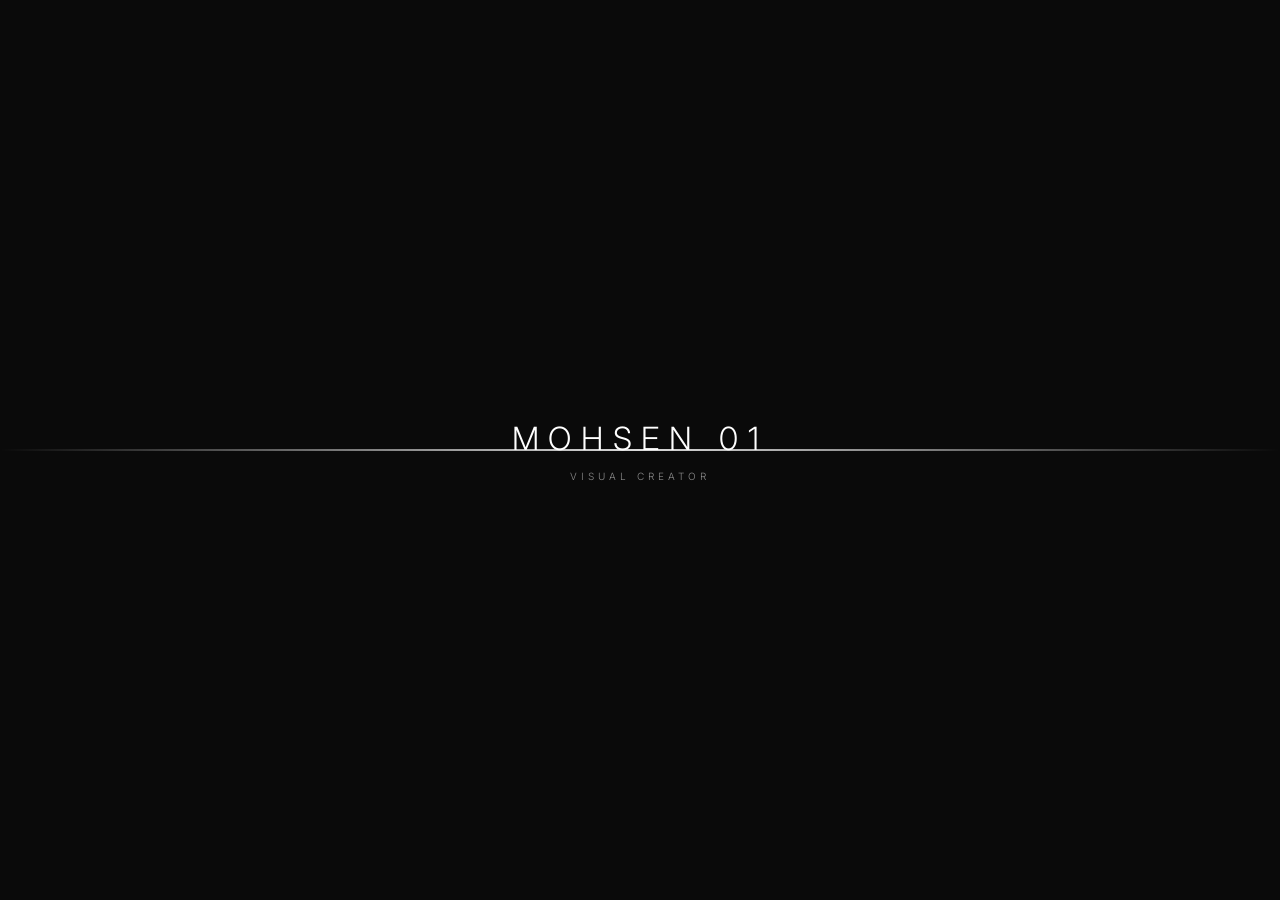
==== commit 7a9cb585: "loading" ====
--- a/index.html
+++ b/index.html
@@ -22,6 +22,11 @@
 
 <!-- INTRO -->
 <div id="intro">
+  <div class="loader-lines">
+    <div class="loader-line lt"></div>
+    <div class="loader-line lb"></div>
+  </div>
+  <div class="flash"></div>
   <div id="iname">Mohsen 01</div>
   <div id="isub">Visual Creator</div>
 </div>
@@ -61,6 +66,11 @@
 
 <!-- TRANSITION OVERLAY -->
 <div id="trans">
+  <div class="loader-lines">
+    <div class="loader-line lt"></div>
+    <div class="loader-line lb"></div>
+  </div>
+  <div class="flash"></div>
   <div id="trans-title"></div>
 </div>
 
--- a/style.css
+++ b/style.css
@@ -230,6 +230,27 @@
 }
 .tile:hover .tile-lbl-c{opacity:1;transform:translateY(0)}
 
+/* ══ LOADER LINES + CAMERA FLASH REVEAL ══ */
+/* two hairlines slide in from the top/bottom edges toward the center
+   while content loads, then a quick white flash (like a camera shutter)
+   before the black screen fades away to reveal the page underneath. */
+.loader-lines{position:absolute;inset:0;z-index:2;pointer-events:none}
+.loader-line{
+  position:absolute;left:0;right:0;height:1px;
+  background:linear-gradient(90deg,transparent 0%,rgba(255,255,255,.85) 50%,transparent 100%);
+}
+.loader-line.lt{top:0;transition-property:top;transition-timing-function:cubic-bezier(.65,0,.35,1)}
+.loader-line.lb{bottom:0;transition-property:bottom;transition-timing-function:cubic-bezier(.65,0,.35,1)}
+.loader-line.lt.run{top:50%}
+.loader-line.lb.run{bottom:50%}
+
+.flash{
+  position:absolute;inset:0;z-index:3;
+  background:#fff;opacity:0;pointer-events:none;
+  transition:opacity .45s ease-out;
+}
+.flash.on{opacity:1;transition:opacity .06s ease-in}
+
 /* ══ TRANSITION OVERLAY ══ */
 #trans{
   position:fixed;inset:0;z-index:800;
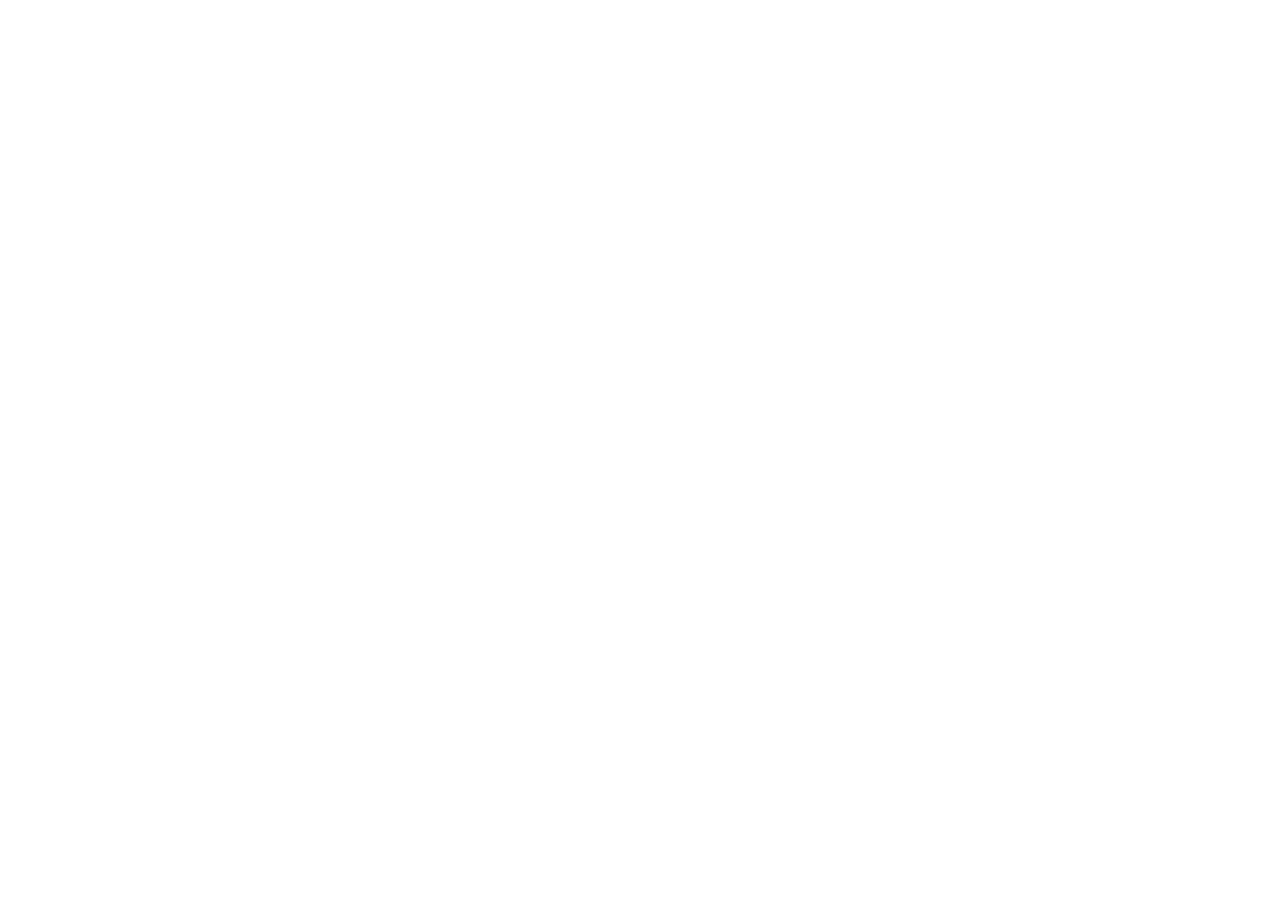
==== commit 8695abf3: "loadnig" ====
--- a/index.html
+++ b/index.html
@@ -27,8 +27,10 @@
     <div class="loader-line lb"></div>
   </div>
   <div class="flash"></div>
-  <div id="iname">Mohsen 01</div>
-  <div id="isub">Visual Creator</div>
+  <div class="intro-text">
+    <div id="iname">Mohsen 01</div>
+    <div id="isub">Visual Creator</div>
+  </div>
 </div>
 
 <!-- HAMBURGER -->
--- a/style.css
+++ b/style.css
@@ -231,18 +231,18 @@
 .tile:hover .tile-lbl-c{opacity:1;transform:translateY(0)}
 
 /* ══ LOADER LINES + CAMERA FLASH REVEAL ══ */
-/* two hairlines slide in from the top/bottom edges toward the center
-   while content loads, then a quick white flash (like a camera shutter)
-   before the black screen fades away to reveal the page underneath. */
+/* two hairlines creep in from the top/bottom edges toward the text, at a
+   speed that eases and waits on real page-load progress (driven from JS —
+   see createLoaderController). They stop just short of the text with a
+   gap, then a quick white flash (like a camera shutter) fires before the
+   black screen fades away to reveal the page underneath. */
 .loader-lines{position:absolute;inset:0;z-index:2;pointer-events:none}
 .loader-line{
   position:absolute;left:0;right:0;height:1px;
   background:linear-gradient(90deg,transparent 0%,rgba(255,255,255,.85) 50%,transparent 100%);
 }
-.loader-line.lt{top:0;transition-property:top;transition-timing-function:cubic-bezier(.65,0,.35,1)}
-.loader-line.lb{bottom:0;transition-property:bottom;transition-timing-function:cubic-bezier(.65,0,.35,1)}
-.loader-line.lt.run{top:50%}
-.loader-line.lb.run{bottom:50%}
+.loader-line.lt{top:0}
+.loader-line.lb{bottom:0}
 
 .flash{
   position:absolute;inset:0;z-index:3;
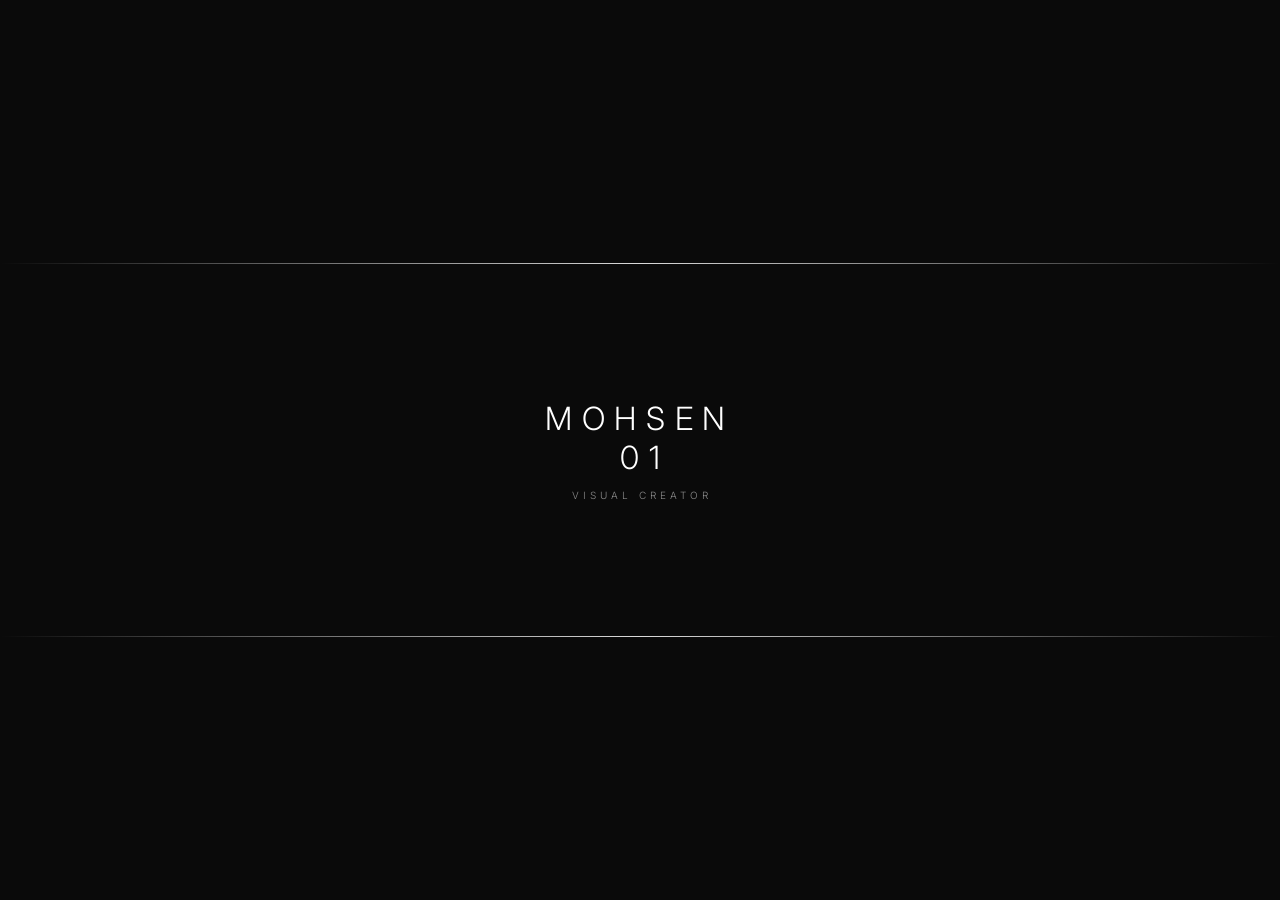
==== commit 81348160: "up" ====
--- a/index.html
+++ b/index.html
@@ -28,8 +28,8 @@
   </div>
   <div class="flash"></div>
   <div class="intro-text">
-    <div id="iname">Mohsen 01</div>
-    <div id="isub">Visual Creator</div>
+    <div id="iname"><span>Mohsen 01</span></div>
+    <div id="isub"><span>Visual Creator</span></div>
   </div>
 </div>
 
--- a/style.css
+++ b/style.css
@@ -47,6 +47,12 @@
   opacity:0;transition:opacity .6s .3s;
 }
 #isub.in{opacity:1}
+.intro-text{text-align:center}
+/* letter-spacing adds an invisible trailing gap after the last character,
+   which is included in the text's box width — that phantom gap throws off
+   text-align:center centering. Cancel it out so both lines optically align. */
+#iname span{margin-right:-.3em}
+#isub span{margin-right:-.4em}
 
 /* ══ TOPBAR ══ */
 #topbar{
@@ -240,6 +246,7 @@
 .loader-line{
   position:absolute;left:0;right:0;height:1px;
   background:linear-gradient(90deg,transparent 0%,rgba(255,255,255,.85) 50%,transparent 100%);
+  opacity:0;
 }
 .loader-line.lt{top:0}
 .loader-line.lb{bottom:0}
@@ -268,6 +275,7 @@
   transition:opacity .4s ease,transform .4s ease;
 }
 #trans-title.show{opacity:1;transform:translateY(0)}
+#trans-title span{margin-right:-.2em}
 
 /* ══ GALLERY — Justified Grid ══ */
 #pg-gallery{overflow-y:auto;padding-top:var(--tb)}
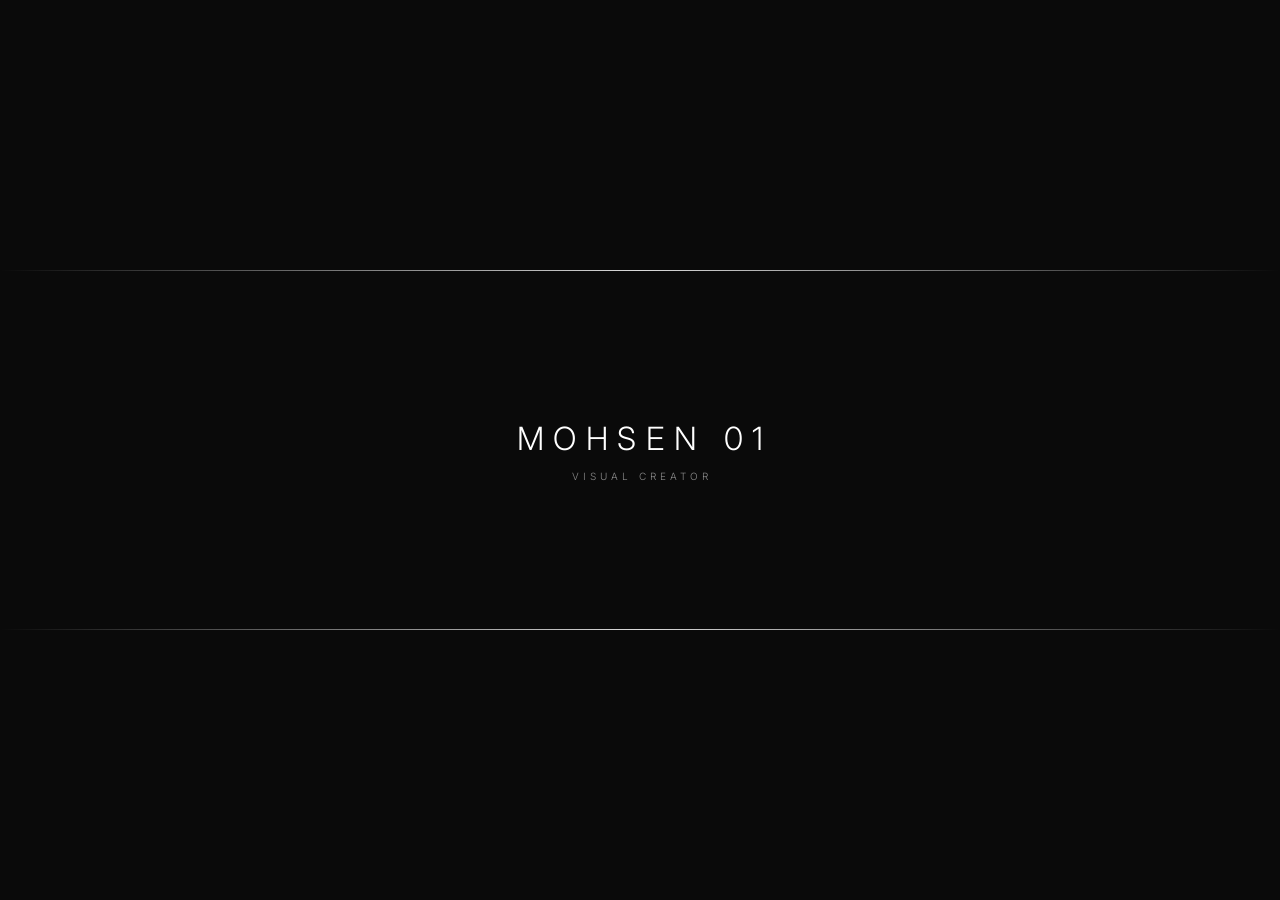
==== commit 2a6d807c: "up" ====
--- a/index.html
+++ b/index.html
@@ -27,10 +27,8 @@
     <div class="loader-line lb"></div>
   </div>
   <div class="flash"></div>
-  <div class="intro-text">
-    <div id="iname"><span>Mohsen 01</span></div>
-    <div id="isub"><span>Visual Creator</span></div>
-  </div>
+  <div id="iname"><span>Mohsen 01</span></div>
+  <div id="isub"><span>Visual Creator</span></div>
 </div>
 
 <!-- HAMBURGER -->
--- a/style.css
+++ b/style.css
@@ -47,12 +47,12 @@
   opacity:0;transition:opacity .6s .3s;
 }
 #isub.in{opacity:1}
-.intro-text{text-align:center}
 /* letter-spacing adds an invisible trailing gap after the last character,
-   which is included in the text's box width — that phantom gap throws off
-   text-align:center centering. Cancel it out so both lines optically align. */
-#iname span{margin-right:-.3em}
-#isub span{margin-right:-.4em}
+   which visually shifts centered text left of true center. Nudge the
+   rendered glyphs back with transform (paint-only — never affects the
+   box's width or text-wrapping, unlike margin/padding tricks). */
+#iname span{display:inline-block;transform:translateX(.15em)}
+#isub span{display:inline-block;transform:translateX(.2em)}
 
 /* ══ TOPBAR ══ */
 #topbar{
@@ -275,7 +275,7 @@
   transition:opacity .4s ease,transform .4s ease;
 }
 #trans-title.show{opacity:1;transform:translateY(0)}
-#trans-title span{margin-right:-.2em}
+#trans-title span{display:inline-block;transform:translateX(.1em)}
 
 /* ══ GALLERY — Justified Grid ══ */
 #pg-gallery{overflow-y:auto;padding-top:var(--tb)}
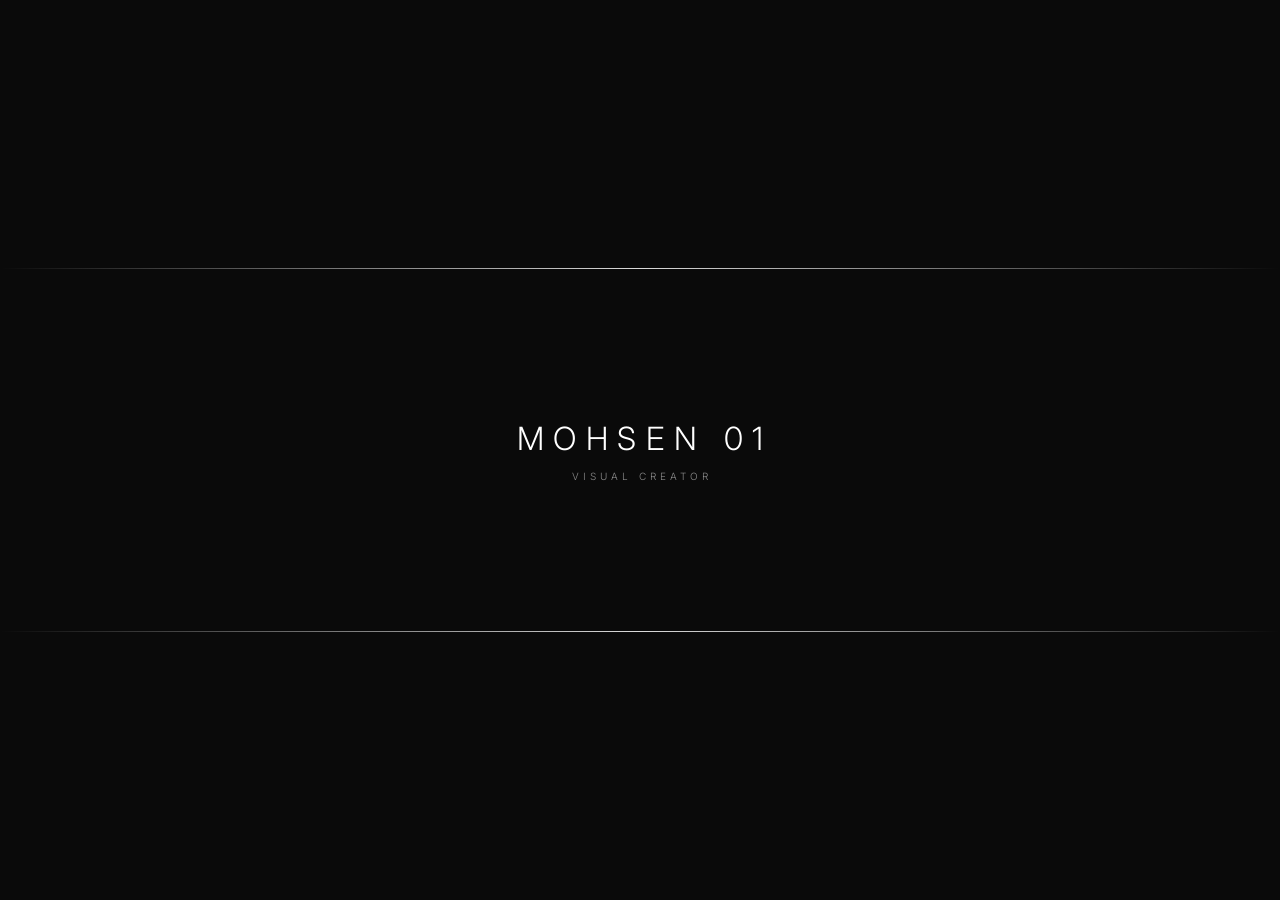
==== commit 4a758936: "Update index.html" ====
--- a/index.html
+++ b/index.html
@@ -12,7 +12,7 @@
 
 <link rel="preconnect" href="https://fonts.googleapis.com"/>
 <link rel="preconnect" href="https://fonts.gstatic.com" crossorigin/>
-<link href="https://fonts.googleapis.com/css2?family=Inter:wght@300;400;500&family=DM+Serif+Display&display=swap" rel="stylesheet"/>
+<link href="https://fonts.googleapis.com/css2?family=Inter:wght@300;400;500&display=swap" rel="stylesheet"/>
 
 <!-- deferred: parser isn't blocked waiting for these to download/execute -->
 <script src="https://cdnjs.cloudflare.com/ajax/libs/xlsx/0.18.5/xlsx.full.min.js" defer></script>
--- a/style.css
+++ b/style.css
@@ -9,7 +9,6 @@
   --gap:10px;
   --tb:50px;
   --f:'Inter',sans-serif;
-  --fd:'DM Serif Display',serif;
 }
 html,body{
   width:100%;height:100%;overflow:hidden;
@@ -197,7 +196,7 @@
 .tile{
   position:relative;overflow:hidden;cursor:pointer;
   background:var(--card);
-  border-radius:10px;
+  border-radius:0;
 }
 
 .sl{position:absolute;inset:0;opacity:0;z-index:1;will-change:transform}
@@ -214,14 +213,14 @@
 /* tile label — bottom center, not middle */
 .tile-lbl{
   position:absolute;bottom:0;left:0;right:0;
-  padding:28px 16px 18px;
-  background:linear-gradient(transparent 0%,rgba(0,0,0,.85) 100%) bottom/100% 100% no-repeat;
-  z-index:2;
+  padding:14px 14px 10px;
+  background:rgba(0,0,0,.4);
+  z-index:3;
   display:flex;flex-direction:column;align-items:center;
   text-align:center;
 }
 .tile-lbl-t{
-  font-family:var(--fd);
+  font-family:var(--f);
   font-size:clamp(20px,2vw,40px);
   font-weight:300;letter-spacing:.18em;text-transform:uppercase;
   text-shadow:0 2px 16px rgba(0,0,0,.8);
@@ -250,6 +249,13 @@
 }
 .loader-line.lt{top:0}
 .loader-line.lb{bottom:0}
+/* kicks in only if loading takes a while (see JS) — a quiet breathing pulse
+   so a slow connection still reads as "working", not frozen */
+@keyframes loaderPulse{
+  0%,100%{opacity:.9}
+  50%{opacity:.3}
+}
+.loader-line.pulse{animation:loaderPulse 1.6s ease-in-out infinite}
 
 .flash{
   position:absolute;inset:0;z-index:3;
@@ -268,7 +274,7 @@
 }
 #trans.fade-in{opacity:1}
 #trans-title{
-  font-family:var(--fd);
+  font-family:var(--f);
   font-size:clamp(28px,5vw,64px);font-weight:300;
   letter-spacing:.2em;text-transform:uppercase;
   opacity:0;transform:translateY(10px);
@@ -412,4 +418,11 @@
   .gi-b{grid-column:span 6}
   .gi-c,.gi-e{grid-column:span 3}
   .a-cols{grid-template-columns:1fr}
-}
+
+  /* mobile tiles are much smaller than desktop — trim the label BOX here,
+     not the text (the font size itself was already fine) */
+  .tile-lbl{padding:8px 8px 6px}
+  .tile-lbl-t{font-size:18px;letter-spacing:.16em}
+  .tile:hover .tile-lbl-t{letter-spacing:.16em}
+  .tile-lbl-c{font-size:9px;margin-top:3px}
+}
